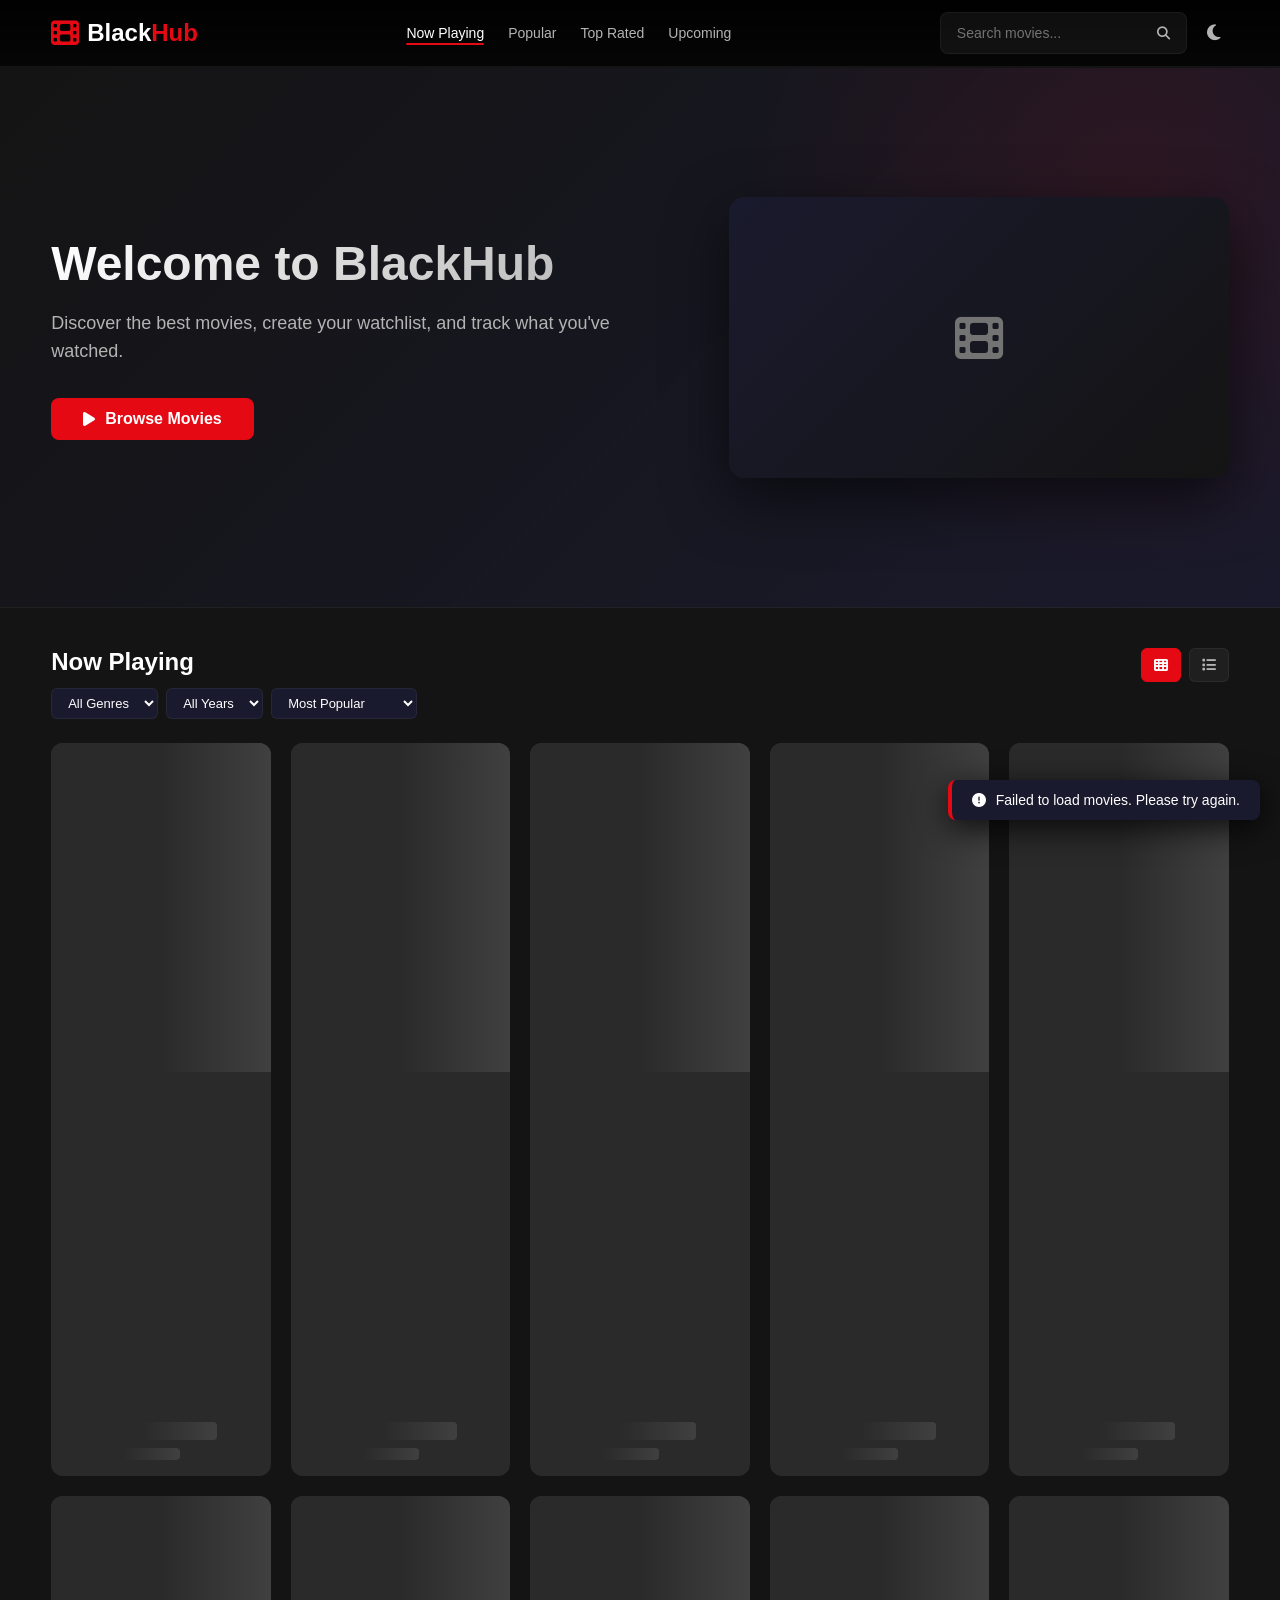
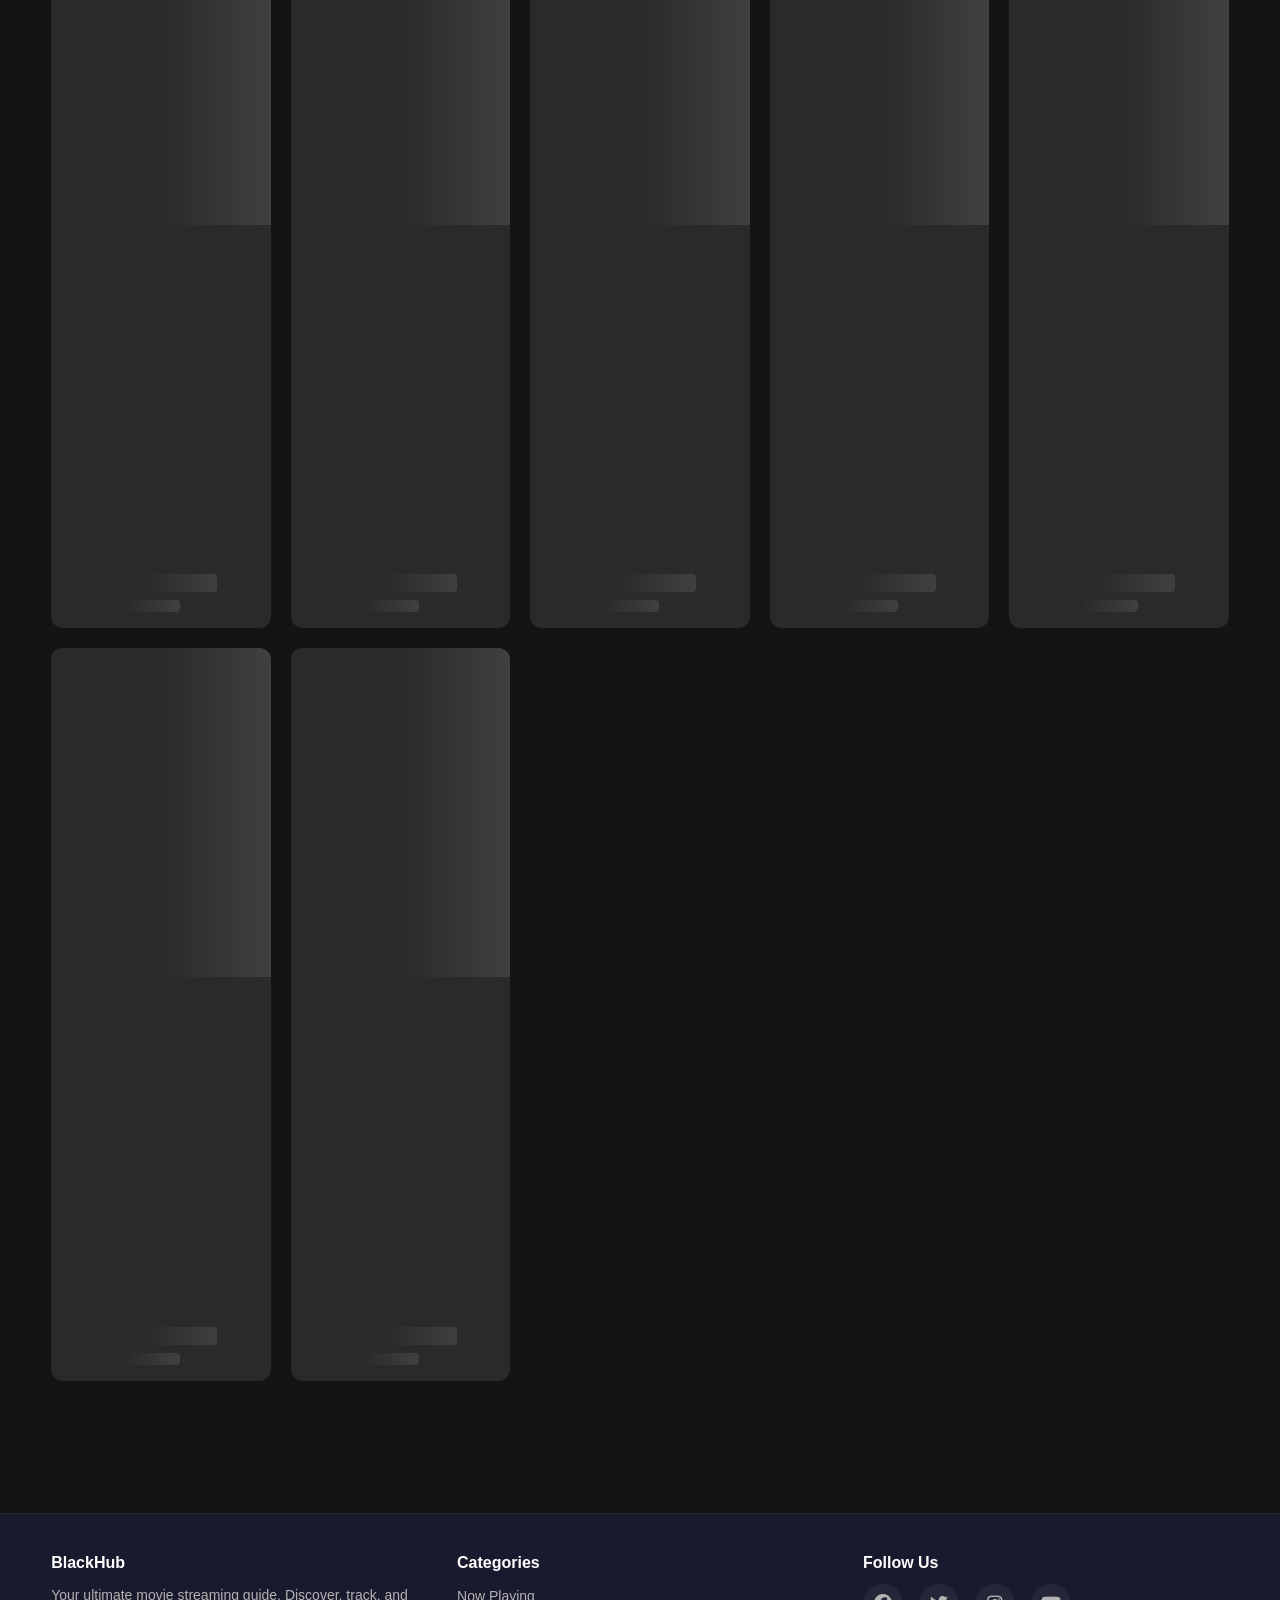
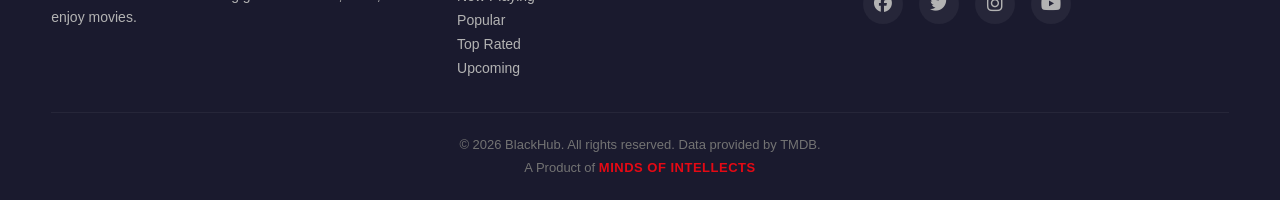
==== index.html @ 03438a67 "Add files via upload" ====
<!DOCTYPE html>
<html lang="en" data-theme="dark">
<head>
    <meta charset="UTF-8">
    <meta name="viewport" content="width=device-width, initial-scale=1.0, maximum-scale=1.0, user-scalable=yes">
    <meta name="theme-color" content="#141414">
    <meta name="mobile-web-app-capable" content="yes">
    <meta name="apple-mobile-web-app-status-bar-style" content="black-translucent">
    <title>BlackHub - Your Movie Streaming Guide</title>
    
    <!-- Favicon -->
    <link rel="icon" href="data:image/svg+xml,%3Csvg xmlns='http://www.w3.org/2000/svg' viewBox='0 0 100 100'%3E%3Crect width='100' height='100' fill='%23e50914'/%3E%3Ctext x='50' y='68' font-size='60' font-family='Arial' text-anchor='middle' fill='white' font-weight='bold'%3EBH%3C/text%3E%3C/svg%3E">
    
    <link rel="stylesheet" href="style.css">
    <link rel="stylesheet" href="https://cdnjs.cloudflare.com/ajax/libs/font-awesome/6.4.0/css/all.min.css">
</head>
<body>
    <!-- ===== HEADER / NAVIGATION ===== -->
    <header class="header" id="header">
        <nav class="nav">
            <div class="logo">
                <i class="fas fa-film" style="color: #e50914;"></i>
                <span>Black<span style="color: #e50914;">Hub</span></span>
            </div>
            
            <!-- Mobile Menu Toggle -->
            <button class="mobile-menu-toggle" id="mobileMenuToggle" aria-label="Toggle menu">
                <i class="fas fa-bars"></i>
            </button>

            <div class="nav-links" id="navLinks">
                <a href="#" class="active" data-category="now_playing">Now Playing</a>
                <a href="#" data-category="popular">Popular</a>
                <a href="#" data-category="top_rated">Top Rated</a>
                <a href="#" data-category="upcoming">Upcoming</a>
            </div>

            <div class="header-actions">
                <div class="search-container">
                    <input type="text" id="searchInput" placeholder="Search movies..." class="search-input">
                    <button id="searchBtn" class="search-btn">
                        <i class="fas fa-search"></i>
                    </button>
                </div>
                <button id="themeToggle" class="theme-btn" aria-label="Toggle theme">
                    <i class="fas fa-moon"></i>
                </button>
            </div>
        </nav>
    </header>

    <!-- ===== HERO BANNER ===== -->
    <section class="hero" id="hero">
        <div class="hero-content">
            <h1 id="heroTitle">Welcome to BlackHub</h1>
            <p id="heroDescription">Discover the best movies, create your watchlist, and track what you've watched.</p>
            <button class="hero-btn" id="browseBtn">
                <i class="fas fa-play"></i> Browse Movies
            </button>
        </div>
        <div class="hero-image" id="heroImage">
            <div class="hero-image-placeholder">
                <i class="fas fa-film"></i>
            </div>
        </div>
    </section>

    <!-- ===== MOVIES SECTION ===== -->
    <section class="movies-section">
        <div class="section-header">
            <div>
                <h2 id="sectionTitle">Now Playing</h2>
                <div class="filter-container">
                    <select id="genreFilter" class="filter-select">
                        <option value="all">All Genres</option>
                        <option value="28">Action</option>
                        <option value="35">Comedy</option>
                        <option value="18">Drama</option>
                        <option value="878">Sci-Fi</option>
                        <option value="16">Animation</option>
                        <option value="10749">Romance</option>
                        <option value="27">Horror</option>
                        <option value="12">Adventure</option>
                        <option value="14">Fantasy</option>
                        <option value="53">Thriller</option>
                        <option value="9648">Mystery</option>
                        <option value="10752">War</option>
                        <option value="37">Western</option>
                    </select>
                    <select id="yearFilter" class="filter-select">
                        <option value="all">All Years</option>
                        <option value="2026">2026</option>
                        <option value="2025">2025</option>
                        <option value="2024">2024</option>
                        <option value="2023">2023</option>
                        <option value="2022">2022</option>
                        <option value="2021">2021</option>
                        <option value="2020">2020</option>
                    </select>
                    <select id="sortFilter" class="filter-select">
                        <option value="popularity.desc">Most Popular</option>
                        <option value="vote_average.desc">Top Rated</option>
                        <option value="release_date.desc">Newest</option>
                        <option value="revenue.desc">Highest Grossing</option>
                    </select>
                </div>
            </div>
            <div class="view-toggle">
                <button class="view-btn active" data-view="grid">
                    <i class="fas fa-th"></i>
                </button>
                <button class="view-btn" data-view="list">
                    <i class="fas fa-list"></i>
                </button>
            </div>
        </div>

        <div class="movies-grid grid-view" id="moviesGrid">
            <!-- Movies will be dynamically loaded here -->
        </div>

        <div class="load-more-container">
            <button id="loadMoreBtn" class="load-more-btn" style="display: none;">
                Load More <i class="fas fa-chevron-down"></i>
            </button>
        </div>
    </section>

    <!-- ===== MOVIE DETAIL MODAL ===== -->
    <div class="modal" id="movieModal">
        <div class="modal-content">
            <span class="modal-close" id="modalClose">&times;</span>
            <div id="modalBody">
                <!-- Modal content will be dynamically loaded -->
            </div>
        </div>
    </div>

    <!-- ===== VIDEO PLAYER MODAL ===== -->
    <div class="player-modal" id="playerModal">
        <div class="player-container">
            <div class="player-header">
                <h3 id="playerTitle">Now Playing</h3>
                <button class="player-close" id="playerClose">&times;</button>
            </div>
            <div class="player-wrapper">
                <iframe id="playerIframe"
                        src=""
                        width="100%"
                        height="100%"
                        frameborder="0"
                        allowfullscreen
                        allow="autoplay; encrypted-media; fullscreen"
                        loading="lazy">
                </iframe>
                <div class="player-loading" id="playerLoading" style="display: none;">
                    <div class="spinner"></div>
                    <span>Loading video...</span>
                </div>
            </div>
            <div class="player-controls">
                <button id="fullscreenBtn">
                    <i class="fas fa-expand"></i> Fullscreen
                </button>
                <button id="reloadBtn">
                    <i class="fas fa-sync"></i> Reload
                </button>
                <button id="closePlayerBtn">
                    <i class="fas fa-times"></i> Close
                </button>
            </div>
        </div>
    </div>

    <!-- ===== TRAILER MODAL ===== -->
    <div class="trailer-modal" id="trailerModal">
        <div class="trailer-content">
            <button class="trailer-close" id="trailerClose">
                <i class="fas fa-times"></i>
            </button>
            <iframe id="trailerIframe"
                    src=""
                    frameborder="0"
                    allowfullscreen
                    allow="autoplay; encrypted-media">
            </iframe>
        </div>
    </div>

    <!-- ===== BACK TO TOP ===== -->
    <button id="backToTop" class="back-to-top">
        <i class="fas fa-arrow-up"></i>
    </button>

    <!-- ===== MOBILE BOTTOM NAVIGATION ===== -->
    <nav class="mobile-bottom-nav" id="mobileBottomNav">
        <a href="#" class="active" data-category="now_playing">
            <i class="fas fa-home"></i>
            <span>Home</span>
        </a>
        <a href="#" data-category="popular">
            <i class="fas fa-fire"></i>
            <span>Popular</span>
        </a>
        <a href="#" data-category="top_rated">
            <i class="fas fa-star"></i>
            <span>Top</span>
        </a>
        <a href="#" data-category="upcoming">
            <i class="fas fa-calendar-plus"></i>
            <span>Upcoming</span>
        </a>
        <a href="#" id="mobileSearchToggle">
            <i class="fas fa-search"></i>
            <span>Search</span>
        </a>
    </nav>

    <!-- ===== FOOTER ===== -->
    <footer class="footer">
        <div class="footer-content">
            <div class="footer-section">
                <h3>BlackHub</h3>
                <p>Your ultimate movie streaming guide. Discover, track, and enjoy movies.</p>
            </div>
            <div class="footer-section">
                <h4>Categories</h4>
                <a href="#" data-category="now_playing">Now Playing</a>
                <a href="#" data-category="popular">Popular</a>
                <a href="#" data-category="top_rated">Top Rated</a>
                <a href="#" data-category="upcoming">Upcoming</a>
            </div>
            <div class="footer-section">
                <h4>Follow Us</h4>
                <div class="social-links">
                    <a href="#" class="social-link" data-platform="facebook"><i class="fab fa-facebook"></i></a>
                    <a href="#" class="social-link" data-platform="twitter"><i class="fab fa-twitter"></i></a>
                    <a href="#" class="social-link" data-platform="instagram"><i class="fab fa-instagram"></i></a>
                    <a href="#" class="social-link" data-platform="youtube"><i class="fab fa-youtube"></i></a>
                </div>
            </div>
        </div>
        <div class="footer-bottom">
            <p>&copy; 2026 BlackHub. All rights reserved. Data provided by TMDB.<br>A Product of <span class="brand">MINDS OF INTELLECTS</span></p>
        </div>
    </footer>

    <!-- ===== SCRIPTS ===== -->
    <script src="embed-config.js"></script>
    <script src="script.js"></script>
</body>
</html>
---- style.css ----
/* ============================================
   BlackHub - Complete Stylesheet
   Netflix-style Design with Video Player
   ============================================ */

/* ----- Reset & Base ----- */
* {
    margin: 0;
    padding: 0;
    box-sizing: border-box;
}

:root {
    --primary: #e50914;
    --primary-hover: #f40612;
    --bg-primary: #141414;
    --bg-secondary: #1a1a2e;
    --bg-card: #2a2a2a;
    --bg-hover: #404040;
    --text-primary: #ffffff;
    --text-secondary: #b3b3b3;
    --text-muted: #737373;
    --shadow: 0 8px 32px rgba(0, 0, 0, 0.8);
    --transition: all 0.3s ease;
    --border-color: rgba(255, 255, 255, 0.05);
}

[data-theme="light"] {
    --bg-primary: #f5f5f5;
    --bg-secondary: #ffffff;
    --bg-card: #e8e8e8;
    --bg-hover: #d4d4d4;
    --text-primary: #1a1a2e;
    --text-secondary: #555555;
    --text-muted: #888888;
    --border-color: rgba(0, 0, 0, 0.05);
}

body {
    font-family: 'Segoe UI', Tahoma, Geneva, Verdana, sans-serif;
    background: var(--bg-primary);
    color: var(--text-primary);
    min-height: 100vh;
    overflow-x: hidden;
    transition: background 0.3s ease, color 0.3s ease;
}

::-webkit-scrollbar {
    width: 8px;
}
::-webkit-scrollbar-track {
    background: var(--bg-primary);
}
::-webkit-scrollbar-thumb {
    background: #333;
    border-radius: 4px;
}
::-webkit-scrollbar-thumb:hover {
    background: var(--primary);
}

/* ----- Header / Navigation ----- */
.header {
    position: fixed;
    top: 0;
    left: 0;
    right: 0;
    z-index: 1000;
    background: linear-gradient(180deg, rgba(0, 0, 0, 0.95) 0%, rgba(0, 0, 0, 0.7) 100%);
    padding: 12px 4%;
    transition: var(--transition);
}

.header.scrolled {
    background: var(--bg-primary);
    border-bottom: 1px solid var(--border-color);
}

.nav {
    display: flex;
    align-items: center;
    justify-content: space-between;
    max-width: 1440px;
    margin: 0 auto;
    gap: 20px;
}

.logo {
    font-size: 24px;
    font-weight: 700;
    display: flex;
    align-items: center;
    gap: 8px;
    text-decoration: none;
    color: var(--text-primary);
    flex-shrink: 0;
}

.logo i {
    font-size: 28px;
}

/* ----- Mobile Menu Toggle ----- */
.mobile-menu-toggle {
    display: none;
    background: none;
    border: none;
    color: var(--text-primary);
    font-size: 24px;
    cursor: pointer;
    padding: 4px 8px;
    transition: var(--transition);
}

.mobile-menu-toggle:hover {
    color: var(--primary);
}

.nav-links {
    display: flex;
    gap: 24px;
    align-items: center;
}

.nav-links a {
    color: var(--text-secondary);
    text-decoration: none;
    font-size: 14px;
    font-weight: 500;
    transition: var(--transition);
    position: relative;
}

.nav-links a:hover,
.nav-links a.active {
    color: var(--text-primary);
}

.nav-links a.active::after {
    content: '';
    position: absolute;
    bottom: -4px;
    left: 0;
    right: 0;
    height: 2px;
    background: var(--primary);
    border-radius: 2px;
}

/* ----- Header Actions ----- */
.header-actions {
    display: flex;
    align-items: center;
    gap: 12px;
}

.search-container {
    display: flex;
    align-items: center;
    background: rgba(255, 255, 255, 0.05);
    border-radius: 8px;
    padding: 4px;
    border: 1px solid var(--border-color);
    transition: var(--transition);
}

.search-container:focus-within {
    border-color: var(--primary);
    background: rgba(255, 255, 255, 0.08);
}

.search-input {
    background: none;
    border: none;
    padding: 8px 12px;
    color: var(--text-primary);
    font-size: 14px;
    width: 200px;
    outline: none;
}

.search-input::placeholder {
    color: var(--text-muted);
}

.search-btn {
    background: none;
    border: none;
    color: var(--text-secondary);
    padding: 8px 12px;
    cursor: pointer;
    transition: var(--transition);
}

.search-btn:hover {
    color: var(--text-primary);
}

/* ----- Theme Toggle ----- */
.theme-btn {
    background: none;
    border: none;
    color: var(--text-secondary);
    font-size: 18px;
    cursor: pointer;
    padding: 8px;
    transition: var(--transition);
    border-radius: 50%;
}

.theme-btn:hover {
    color: var(--text-primary);
    background: rgba(255, 255, 255, 0.05);
}

/* ----- Hero Banner ----- */
.hero {
    margin-top: 68px;
    padding: 80px 4%;
    background: linear-gradient(135deg, rgba(20, 20, 20, 0.95) 0%, rgba(26, 26, 46, 0.9) 100%);
    border-bottom: 1px solid var(--border-color);
    min-height: 60vh;
    display: flex;
    align-items: center;
    justify-content: space-between;
    position: relative;
    overflow: hidden;
    gap: 40px;
}

.hero::before {
    content: '';
    position: absolute;
    top: -50%;
    right: -20%;
    width: 800px;
    height: 800px;
    background: radial-gradient(circle, rgba(229, 9, 20, 0.1) 0%, transparent 70%);
    border-radius: 50%;
    pointer-events: none;
}

.hero-content {
    max-width: 600px;
    position: relative;
    z-index: 1;
    flex: 1;
}

.hero-content h1 {
    font-size: 48px;
    font-weight: 700;
    line-height: 1.2;
    margin-bottom: 16px;
    background: linear-gradient(135deg, #fff 0%, #b3b3b3 100%);
    -webkit-background-clip: text;
    -webkit-text-fill-color: transparent;
}

[data-theme="light"] .hero-content h1 {
    background: linear-gradient(135deg, #1a1a2e 0%, #555 100%);
    -webkit-background-clip: text;
    -webkit-text-fill-color: transparent;
}

.hero-content p {
    font-size: 18px;
    color: var(--text-secondary);
    line-height: 1.6;
    margin-bottom: 32px;
}

.hero-btn {
    padding: 12px 32px;
    background: var(--primary);
    color: #fff;
    border: none;
    border-radius: 8px;
    font-size: 16px;
    font-weight: 600;
    cursor: pointer;
    transition: var(--transition);
    display: inline-flex;
    align-items: center;
    gap: 10px;
}

.hero-btn:hover {
    background: var(--primary-hover);
    transform: scale(1.05);
}

/* ----- Hero Image ----- */
.hero-image {
    flex: 1;
    max-width: 500px;
    position: relative;
    z-index: 1;
    border-radius: 16px;
    overflow: hidden;
    box-shadow: 0 20px 60px rgba(0, 0, 0, 0.6);
    aspect-ratio: 16/9;
    background: var(--bg-secondary);
}

.hero-image img {
    width: 100%;
    height: 100%;
    object-fit: cover;
    display: block;
}

.hero-image-placeholder {
    width: 100%;
    height: 100%;
    display: flex;
    align-items: center;
    justify-content: center;
    background: linear-gradient(135deg, var(--bg-secondary), var(--bg-primary));
    color: var(--text-muted);
    font-size: 48px;
}

.hero-image .movie-title-overlay {
    position: absolute;
    bottom: 0;
    left: 0;
    right: 0;
    padding: 40px 20px 20px;
    background: linear-gradient(to top, rgba(0,0,0,0.9) 0%, transparent 100%);
}

.hero-image .movie-title-overlay h2 {
    font-size: 20px;
    font-weight: 600;
    margin-bottom: 4px;
}

.hero-image .movie-title-overlay p {
    font-size: 14px;
    color: var(--text-secondary);
}

/* ----- Movies Section ----- */
.movies-section {
    padding: 40px 4% 60px;
    max-width: 1440px;
    margin: 0 auto;
}

.section-header {
    display: flex;
    justify-content: space-between;
    align-items: flex-start;
    margin-bottom: 24px;
    flex-wrap: wrap;
    gap: 16px;
}

.section-header h2 {
    font-size: 24px;
    font-weight: 600;
}

.view-toggle {
    display: flex;
    gap: 8px;
    flex-shrink: 0;
}

.view-btn {
    padding: 8px 12px;
    background: rgba(255, 255, 255, 0.05);
    border: 1px solid var(--border-color);
    border-radius: 6px;
    color: var(--text-secondary);
    cursor: pointer;
    transition: var(--transition);
    font-size: 14px;
}

.view-btn:hover,
.view-btn.active {
    background: var(--primary);
    color: #fff;
    border-color: var(--primary);
}

/* ----- Filters ----- */
.filter-container {
    display: flex;
    gap: 8px;
    flex-wrap: wrap;
    margin-top: 12px;
}

.filter-select {
    padding: 6px 12px;
    background: var(--bg-secondary);
    border: 1px solid var(--border-color);
    border-radius: 6px;
    color: var(--text-primary);
    font-size: 13px;
    cursor: pointer;
    transition: var(--transition);
}

.filter-select:focus {
    outline: none;
    border-color: var(--primary);
}

.filter-select:hover {
    border-color: var(--primary);
}

/* ----- Movies Grid ----- */
.movies-grid {
    display: grid;
    grid-template-columns: repeat(auto-fill, minmax(200px, 1fr));
    gap: 20px;
    margin-bottom: 32px;
}

/* Grid View */
.movies-grid.grid-view .movie-card {
    transition: var(--transition);
}

.movies-grid.grid-view .movie-card:hover {
    transform: scale(1.05);
    z-index: 10;
}

/* List View */
.movies-grid.list-view {
    display: flex;
    flex-direction: column;
    gap: 16px;
}

.movies-grid.list-view .movie-card {
    display: flex;
    gap: 20px;
    padding: 16px;
    background: var(--bg-secondary);
    border-radius: 12px;
    align-items: flex-start;
}

.movies-grid.list-view .movie-card .poster-wrapper {
    width: 120px;
    height: 180px;
    flex-shrink: 0;
    padding-bottom: 0;
}

.movies-grid.list-view .movie-card .poster-wrapper img {
    position: relative;
    width: 100%;
    height: 100%;
    object-fit: cover;
}

.movies-grid.list-view .movie-card .movie-info {
    flex: 1;
}

.movies-grid.list-view .movie-card .movie-title {
    font-size: 20px;
}

.movies-grid.list-view .movie-card .movie-overview-text {
    display: block;
    color: var(--text-secondary);
    font-size: 14px;
    line-height: 1.6;
    margin-top: 8px;
    display: -webkit-box;
    -webkit-line-clamp: 3;
    -webkit-box-orient: vertical;
    overflow: hidden;
}

.movies-grid.list-view .movie-card .movie-overlay {
    display: none;
}

.movies-grid.grid-view .movie-card .movie-overview-text {
    display: none;
}

/* ----- Movie Card ----- */
.movie-card {
    background: var(--bg-secondary);
    border-radius: 12px;
    overflow: hidden;
    cursor: pointer;
    transition: var(--transition);
    position: relative;
}

.movie-card:hover {
    box-shadow: var(--shadow);
}

.poster-wrapper {
    position: relative;
    padding-bottom: 150%;
    overflow: hidden;
    background: var(--bg-card);
}

.poster-wrapper img {
    position: absolute;
    top: 0;
    left: 0;
    width: 100%;
    height: 100%;
    object-fit: cover;
    transition: var(--transition);
}

.movie-card:hover .poster-wrapper img {
    transform: scale(1.05);
}

.movie-rating {
    position: absolute;
    top: 10px;
    right: 10px;
    background: rgba(0, 0, 0, 0.8);
    padding: 4px 10px;
    border-radius: 20px;
    font-size: 12px;
    font-weight: 600;
    color: #f5c518;
    display: flex;
    align-items: center;
    gap: 4px;
}

.movie-rating i {
    font-size: 10px;
}

.movie-overlay {
    position: absolute;
    bottom: 0;
    left: 0;
    right: 0;
    padding: 40px 16px 16px;
    background: linear-gradient(to top, rgba(0, 0, 0, 0.9) 0%, transparent 100%);
    opacity: 0;
    transition: var(--transition);
}

.movie-card:hover .movie-overlay {
    opacity: 1;
}

.movie-overview {
    font-size: 13px;
    color: var(--text-secondary);
    line-height: 1.5;
    display: -webkit-box;
    -webkit-line-clamp: 2;
    -webkit-box-orient: vertical;
    overflow: hidden;
    margin-bottom: 8px;
}

.movie-info {
    padding: 12px 16px 16px;
}

.movie-title {
    font-size: 16px;
    font-weight: 600;
    margin-bottom: 4px;
    display: -webkit-box;
    -webkit-line-clamp: 1;
    -webkit-box-orient: vertical;
    overflow: hidden;
}

.movie-meta {
    display: flex;
    justify-content: space-between;
    align-items: center;
    font-size: 13px;
    color: var(--text-secondary);
}

.movie-year {
    color: var(--text-muted);
}

/* ----- Buttons ----- */
.watch-btn {
    display: inline-flex;
    align-items: center;
    gap: 6px;
    padding: 6px 14px;
    background: var(--primary);
    color: #fff;
    border: none;
    border-radius: 4px;
    font-size: 12px;
    font-weight: 600;
    cursor: pointer;
    transition: var(--transition);
    margin-top: 4px;
}

.watch-btn:hover {
    background: var(--primary-hover);
    transform: scale(1.05);
}

.watch-btn i {
    font-size: 10px;
}

.watchlist-btn {
    display: inline-flex;
    align-items: center;
    gap: 6px;
    padding: 6px 14px;
    background: rgba(255, 255, 255, 0.05);
    border: 1px solid var(--border-color);
    border-radius: 4px;
    color: var(--text-secondary);
    font-size: 12px;
    font-weight: 600;
    cursor: pointer;
    transition: var(--transition);
}

.watchlist-btn:hover {
    background: var(--primary);
    color: #fff;
    border-color: var(--primary);
}

.trailer-btn {
    display: inline-flex;
    align-items: center;
    gap: 6px;
    padding: 6px 14px;
    background: rgba(255, 0, 0, 0.8);
    color: #fff;
    border: none;
    border-radius: 4px;
    font-size: 12px;
    font-weight: 600;
    cursor: pointer;
    transition: var(--transition);
}

.trailer-btn:hover {
    background: #ff0000;
    transform: scale(1.05);
}

.trailer-btn i {
    font-size: 14px;
}

/* ----- Load More ----- */
.load-more-container {
    text-align: center;
}

.load-more-btn {
    padding: 12px 40px;
    background: rgba(255, 255, 255, 0.05);
    border: 1px solid var(--border-color);
    border-radius: 8px;
    color: var(--text-secondary);
    font-size: 14px;
    font-weight: 500;
    cursor: pointer;
    transition: var(--transition);
    display: inline-flex;
    align-items: center;
    gap: 8px;
}

.load-more-btn:hover {
    background: var(--primary);
    color: #fff;
    border-color: var(--primary);
}

/* ----- Loading Skeletons ----- */
.skeleton-card {
    background: var(--bg-card);
    border-radius: 12px;
    overflow: hidden;
    animation: pulse 1.5s ease-in-out infinite;
}

.skeleton-poster {
    padding-bottom: 150%;
    width: 100%;
    background: linear-gradient(90deg, var(--bg-card) 25%, var(--bg-hover) 50%, var(--bg-card) 75%);
    background-size: 200% 100%;
    animation: shimmer 1.5s infinite;
}

.skeleton-title {
    height: 18px;
    width: 80%;
    margin: 8px 0;
    background: linear-gradient(90deg, var(--bg-card) 25%, var(--bg-hover) 50%, var(--bg-card) 75%);
    background-size: 200% 100%;
    animation: shimmer 1.5s infinite;
    border-radius: 4px;
}

.skeleton-meta {
    height: 12px;
    width: 60%;
    background: linear-gradient(90deg, var(--bg-card) 25%, var(--bg-hover) 50%, var(--bg-card) 75%);
    background-size: 200% 100%;
    animation: shimmer 1.5s infinite;
    border-radius: 4px;
}

@keyframes shimmer {
    0% { background-position: -200% 0; }
    100% { background-position: 200% 0; }
}

@keyframes pulse {
    0%, 100% { opacity: 1; }
    50% { opacity: 0.5; }
}

/* ----- Modals ----- */
.modal {
    display: none;
    position: fixed;
    top: 0;
    left: 0;
    right: 0;
    bottom: 0;
    background: rgba(0, 0, 0, 0.9);
    z-index: 2000;
    padding: 20px;
    overflow-y: auto;
    animation: fadeIn 0.3s ease;
}

@keyframes fadeIn {
    from { opacity: 0; }
    to { opacity: 1; }
}

.modal-content {
    max-width: 900px;
    margin: 40px auto;
    background: var(--bg-secondary);
    border-radius: 16px;
    position: relative;
    animation: slideUp 0.3s ease;
}

@keyframes slideUp {
    from {
        opacity: 0;
        transform: translateY(40px);
    }
    to {
        opacity: 1;
        transform: translateY(0);
    }
}

.modal-close {
    position: sticky;
    top: 0;
    float: right;
    font-size: 32px;
    color: var(--text-secondary);
    cursor: pointer;
    padding: 16px 24px;
    transition: var(--transition);
    z-index: 10;
    background: transparent;
}

.modal-close:hover {
    color: var(--text-primary);
    transform: rotate(90deg);
}

.modal-body {
    padding: 0 32px 32px;
}

.modal-poster {
    width: 100%;
    max-height: 400px;
    object-fit: cover;
    border-radius: 16px 16px 0 0;
}

.modal-title {
    font-size: 32px;
    font-weight: 700;
    margin: 20px 0 8px;
}

.modal-meta {
    display: flex;
    flex-wrap: wrap;
    gap: 16px;
    color: var(--text-secondary);
    font-size: 14px;
    margin-bottom: 16px;
}

.modal-meta span {
    display: flex;
    align-items: center;
    gap: 6px;
}

.modal-overview {
    font-size: 16px;
    line-height: 1.7;
    color: var(--text-secondary);
    margin-bottom: 20px;
}

.modal-details {
    display: grid;
    grid-template-columns: repeat(auto-fill, minmax(200px, 1fr));
    gap: 16px;
    margin-top: 20px;
    padding-top: 20px;
    border-top: 1px solid var(--border-color);
}

.modal-detail-item {
    color: var(--text-secondary);
    font-size: 14px;
}

.modal-detail-item strong {
    color: var(--text-primary);
    display: block;
    margin-bottom: 4px;
}

.modal-detail-item .genre-tag {
    display: inline-block;
    padding: 2px 10px;
    background: rgba(229, 9, 20, 0.2);
    border-radius: 20px;
    color: var(--primary);
    font-size: 12px;
    margin: 2px;
}

/* ----- Cast Section ----- */
.cast-section {
    margin-top: 24px;
    padding-top: 20px;
    border-top: 1px solid var(--border-color);
}

.cast-section h3 {
    font-size: 18px;
    font-weight: 600;
    margin-bottom: 12px;
}

.cast-grid {
    display: grid;
    grid-template-columns: repeat(auto-fill, minmax(120px, 1fr));
    gap: 12px;
}

.cast-item {
    text-align: center;
    background: var(--bg-card);
    border-radius: 8px;
    overflow: hidden;
    transition: var(--transition);
}

.cast-item:hover {
    transform: translateY(-4px);
    box-shadow: var(--shadow);
}

.cast-item img {
    width: 100%;
    aspect-ratio: 2/3;
    object-fit: cover;
}

.cast-name {
    font-size: 13px;
    font-weight: 600;
    padding: 6px 4px 2px;
}

.cast-character {
    font-size: 11px;
    color: var(--text-secondary);
    padding: 0 4px 6px;
}

/* ----- Reviews Section ----- */
.reviews-section {
    margin-top: 24px;
    padding-top: 20px;
    border-top: 1px solid var(--border-color);
}

.reviews-section h3 {
    font-size: 18px;
    font-weight: 600;
    margin-bottom: 12px;
}

.review-input {
    background: var(--bg-card);
    padding: 16px;
    border-radius: 8px;
    margin-bottom: 16px;
}

.rating-input {
    margin-bottom: 8px;
    display: flex;
    gap: 4px;
}

.star {
    font-size: 24px;
    cursor: pointer;
    color: #666;
    transition: var(--transition);
    user-select: none;
}

.star:hover {
    transform: scale(1.2);
}

.review-input textarea {
    width: 100%;
    padding: 10px;
    background: var(--bg-primary);
    border: 1px solid var(--border-color);
    border-radius: 6px;
    color: var(--text-primary);
    font-size: 14px;
    resize: vertical;
    margin-bottom: 8px;
}

.review-input textarea:focus {
    outline: none;
    border-color: var(--primary);
}

.submit-review-btn {
    padding: 8px 20px;
    background: var(--primary);
    color: #fff;
    border: none;
    border-radius: 6px;
    cursor: pointer;
    transition: var(--transition);
    font-size: 14px;
}

.submit-review-btn:hover {
    background: var(--primary-hover);
    transform: scale(1.02);
}

.review-item {
    padding: 12px 0;
    border-bottom: 1px solid var(--border-color);
}

.review-item:last-child {
    border-bottom: none;
}

.review-header {
    display: flex;
    align-items: center;
    gap: 12px;
    margin-bottom: 4px;
    flex-wrap: wrap;
}

.review-user {
    font-weight: 600;
    font-size: 14px;
}

.review-rating {
    font-size: 14px;
}

.review-date {
    font-size: 12px;
    color: var(--text-muted);
    margin-left: auto;
}

.review-text {
    font-size: 14px;
    color: var(--text-secondary);
    line-height: 1.5;
}

/* ----- Video Player Modal ----- */
.player-modal {
    display: none;
    position: fixed;
    top: 0;
    left: 0;
    right: 0;
    bottom: 0;
    background: rgba(0, 0, 0, 0.95);
    z-index: 3000;
    padding: 20px;
    animation: fadeIn 0.3s ease;
}

.player-modal.active {
    display: flex;
    align-items: center;
    justify-content: center;
}

.player-container {
    width: 100%;
    max-width: 1200px;
    height: 90vh;
    max-height: 800px;
    background: #000;
    border-radius: 12px;
    overflow: hidden;
    display: flex;
    flex-direction: column;
    box-shadow: 0 20px 60px rgba(0, 0, 0, 0.9);
}

.player-header {
    display: flex;
    justify-content: space-between;
    align-items: center;
    padding: 12px 20px;
    background: #1a1a2e;
    border-bottom: 1px solid var(--border-color);
    flex-shrink: 0;
}

.player-header h3 {
    color: #fff;
    font-size: 16px;
    font-weight: 500;
    margin: 0;
    white-space: nowrap;
    overflow: hidden;
    text-overflow: ellipsis;
}

.player-close {
    background: none;
    border: none;
    color: #aaa;
    font-size: 28px;
    cursor: pointer;
    padding: 0 8px;
    transition: color 0.3s ease;
    line-height: 1;
}

.player-close:hover {
    color: #fff;
}

.player-wrapper {
    flex: 1;
    position: relative;
    background: #000;
    min-height: 0;
}

.player-wrapper iframe {
    position: absolute;
    top: 0;
    left: 0;
    width: 100%;
    height: 100%;
    border: none;
}

.player-loading {
    position: absolute;
    top: 50%;
    left: 50%;
    transform: translate(-50%, -50%);
    color: #666;
    font-size: 16px;
    display: flex;
    flex-direction: column;
    align-items: center;
    gap: 12px;
    pointer-events: none;
    z-index: 10;
}

.player-loading .spinner {
    width: 40px;
    height: 40px;
    border: 4px solid #333;
    border-top: 4px solid var(--primary);
    border-radius: 50%;
    animation: spin 1s linear infinite;
}

@keyframes spin {
    100% { transform: rotate(360deg); }
}

.player-controls {
    display: flex;
    gap: 12px;
    padding: 12px 20px;
    background: #1a1a2e;
    border-top: 1px solid var(--border-color);
    flex-shrink: 0;
    flex-wrap: wrap;
}

.player-controls button {
    padding: 8px 16px;
    background: rgba(255, 255, 255, 0.05);
    border: 1px solid var(--border-color);
    border-radius: 6px;
    color: #aaa;
    cursor: pointer;
    transition: all 0.3s ease;
    font-size: 13px;
    display: flex;
    align-items: center;
    gap: 6px;
}

.player-controls button:hover {
    background: var(--primary);
    color: #fff;
    border-color: var(--primary);
}

/* ----- Trailer Modal ----- */
.trailer-modal {
    position: fixed;
    top: 0;
    left: 0;
    right: 0;
    bottom: 0;
    background: rgba(0, 0, 0, 0.9);
    z-index: 10000;
    display: none;
    align-items: center;
    justify-content: center;
    padding: 20px;
    animation: fadeIn 0.3s ease;
}

.trailer-modal.active {
    display: flex;
}

.trailer-content {
    position: relative;
    width: 100%;
    max-width: 800px;
    aspect-ratio: 16/9;
    background: #000;
    border-radius: 12px;
    overflow: hidden;
}

.trailer-content iframe {
    width: 100%;
    height: 100%;
    border: none;
}

.trailer-close {
    position: absolute;
    top: 12px;
    right: 16px;
    background: rgba(0, 0, 0, 0.8);
    border: none;
    color: #fff;
    font-size: 24px;
    cursor: pointer;
    padding: 8px 12px;
    border-radius: 8px;
    z-index: 10;
    transition: var(--transition);
}

.trailer-close:hover {
    background: var(--primary);
}

/* ----- Back to Top ----- */
.back-to-top {
    position: fixed;
    bottom: 90px;
    right: 20px;
    background: var(--primary);
    color: #fff;
    border: none;
    border-radius: 50%;
    width: 48px;
    height: 48px;
    font-size: 20px;
    cursor: pointer;
    box-shadow: var(--shadow);
    transition: var(--transition);
    z-index: 100;
}

.back-to-top:hover {
    transform: scale(1.1);
    background: var(--primary-hover);
}

.back-to-top.visible {
    display: block !important;
}

/* ----- Mobile Bottom Navigation ----- */
.mobile-bottom-nav {
    display: none;
    position: fixed;
    bottom: 0;
    left: 0;
    right: 0;
    background: var(--bg-primary);
    border-top: 1px solid var(--border-color);
    padding: 8px 0 env(safe-area-inset-bottom);
    z-index: 100;
    justify-content: space-around;
    align-items: center;
    backdrop-filter: blur(8px);
}

.mobile-bottom-nav a {
    display: flex;
    flex-direction: column;
    align-items: center;
    color: var(--text-muted);
    text-decoration: none;
    font-size: 10px;
    padding: 4px 12px;
    gap: 2px;
    transition: var(--transition);
    position: relative;
}

.mobile-bottom-nav a i {
    font-size: 20px;
}

.mobile-bottom-nav a.active {
    color: var(--primary);
}

.mobile-bottom-nav a:hover {
    color: var(--text-primary);
}

/* ----- Toast Notifications ----- */
.toast-container {
    position: fixed;
    bottom: 80px;
    right: 20px;
    z-index: 9999;
    display: flex;
    flex-direction: column;
    gap: 8px;
    max-width: 400px;
}

.toast {
    padding: 12px 20px;
    background: var(--bg-secondary);
    border-radius: 8px;
    border-left: 4px solid var(--primary);
    color: var(--text-primary);
    box-shadow: var(--shadow);
    animation: slideIn 0.3s ease;
    display: flex;
    align-items: center;
    gap: 10px;
    font-size: 14px;
}

.toast.success {
    border-left-color: #46d369;
}

.toast.error {
    border-left-color: var(--primary);
}

.toast.info {
    border-left-color: #0071eb;
}

.toast.warning {
    border-left-color: #f5a623;
}

@keyframes slideIn {
    from {
        opacity: 0;
        transform: translateX(20px);
    }
    to {
        opacity: 1;
        transform: translateX(0);
    }
}

/* ----- Social Popup ----- */
.social-popup {
    position: fixed;
    top: 0;
    left: 0;
    right: 0;
    bottom: 0;
    background: rgba(0, 0, 0, 0.85);
    display: flex;
    align-items: center;
    justify-content: center;
    z-index: 10001;
    animation: popupFadeIn 0.3s ease;
    backdrop-filter: blur(8px);
    padding: 20px;
}

@keyframes popupFadeIn {
    from {
        opacity: 0;
        transform: scale(0.8);
    }
    to {
        opacity: 1;
        transform: scale(1);
    }
}

.social-popup-content {
    background: var(--bg-secondary);
    border-radius: 20px;
    padding: 40px 50px;
    max-width: 420px;
    width: 100%;
    text-align: center;
    position: relative;
    border: 1px solid var(--border-color);
    box-shadow: 0 20px 60px rgba(0, 0, 0, 0.6);
    animation: popupBounce 0.5s ease;
}

@keyframes popupBounce {
    0% { transform: scale(0.5); }
    70% { transform: scale(1.05); }
    100% { transform: scale(1); }
}

.social-popup-close {
    position: absolute;
    top: 12px;
    right: 16px;
    color: var(--text-muted);
    font-size: 20px;
    cursor: pointer;
    transition: var(--transition);
    background: none;
    border: none;
    padding: 4px 8px;
}

.social-popup-close:hover {
    color: var(--text-primary);
    transform: rotate(90deg);
}

.social-popup-icon {
    font-size: 64px;
    margin-bottom: 16px;
}

.social-popup-content h2 {
    font-size: 32px;
    font-weight: 700;
    margin-bottom: 8px;
    color: #e50914;
}

.social-popup-content p {
    font-size: 16px;
    color: #ffffff;
    line-height: 1.6;
}

/* ----- Footer ----- */
.footer {
    background: var(--bg-secondary);
    border-top: 1px solid var(--border-color);
    padding: 40px 4% 20px;
    margin-top: 40px;
}

.footer-content {
    max-width: 1440px;
    margin: 0 auto;
    display: grid;
    grid-template-columns: repeat(auto-fit, minmax(200px, 1fr));
    gap: 40px;
    margin-bottom: 32px;
}

.footer-section h3,
.footer-section h4 {
    margin-bottom: 12px;
    font-size: 16px;
}

.footer-section p {
    color: var(--text-secondary);
    font-size: 14px;
    line-height: 1.6;
}

.footer-section a {
    display: block;
    color: var(--text-secondary);
    text-decoration: none;
    font-size: 14px;
    padding: 4px 0;
    transition: var(--transition);
}

.footer-section a:hover {
    color: var(--text-primary);
}

.social-links {
    display: flex;
    gap: 16px;
}

.social-links a {
    width: 40px;
    height: 40px;
    border-radius: 50%;
    background: rgba(255, 255, 255, 0.05);
    display: flex;
    align-items: center;
    justify-content: center;
    font-size: 18px;
    transition: var(--transition);
}

.social-links a:hover {
    background: var(--primary);
    transform: translateY(-2px);
}

.footer-bottom {
    text-align: center;
    padding-top: 20px;
    border-top: 1px solid var(--border-color);
    color: var(--text-muted);
    font-size: 13px;
    line-height: 1.8;
}

.footer-bottom .brand {
    color: var(--primary);
    font-weight: 600;
    letter-spacing: 0.5px;
}

/* ----- Touch Feedback (Mobile) ----- */
@media (pointer: coarse) {
    .movie-card:active {
        transform: scale(0.97) !important;
    }

    .watch-btn:active,
    .hero-btn:active,
    .trailer-btn:active {
        transform: scale(0.95) !important;
    }

    .mobile-bottom-nav a:active {
        transform: scale(0.9);
    }

    .nav-links a {
        padding: 8px 12px;
    }

    .search-container {
        padding: 6px;
    }

    input,
    select,
    textarea {
        font-size: 16px !important;
    }
}

/* ----- Responsive ----- */
@media (max-width: 992px) {
    .hero {
        flex-direction: column;
        text-align: center;
        padding: 60px 4%;
    }

    .hero-content {
        max-width: 100%;
    }

    .hero-image {
        max-width: 100%;
        width: 100%;
        max-height: 300px;
    }

    .hero-content h1 {
        font-size: 36px;
    }

    .movies-grid {
        grid-template-columns: repeat(auto-fill, minmax(180px, 1fr));
        gap: 16px;
    }
}

@media (max-width: 768px) {
    .header {
        padding: 10px 4%;
    }

    .nav {
        flex-wrap: wrap;
        gap: 10px;
    }

    .nav-links {
        display: none;
        position: absolute;
        top: 60px;
        left: 0;
        right: 0;
        background: var(--bg-primary);
        padding: 16px 20px;
        flex-direction: column;
        border-bottom: 1px solid var(--border-color);
        box-shadow: 0 8px 32px rgba(0, 0, 0, 0.5);
    }

    .nav-links.open {
        display: flex;
    }

    .nav-links a {
        padding: 10px 0;
        font-size: 16px;
        width: 100%;
        text-align: center;
    }

    .mobile-menu-toggle {
        display: block;
    }

    .header-actions {
        flex: 1;
        justify-content: flex-end;
    }

    .search-container {
        width: 100%;
    }

    .search-input {
        width: 100%;
    }

    .hero {
        padding: 40px 4%;
        min-height: auto;
        gap: 20px;
    }

    .hero-content h1 {
        font-size: 28px;
    }

    .hero-content p {
        font-size: 14px;
    }

    .hero-image {
        max-height: 200px;
    }

    .movies-grid {
        grid-template-columns: repeat(auto-fill, minmax(140px, 1fr));
        gap: 12px;
    }

    .movies-grid.list-view .movie-card {
        flex-direction: column;
        padding: 12px;
        align-items: center;
        text-align: center;
    }

    .movies-grid.list-view .movie-card .poster-wrapper {
        width: 100%;
        max-width: 200px;
        height: auto;
        margin: 0 auto;
    }

    .movies-grid.list-view .movie-card .movie-title {
        font-size: 18px;
    }

    .movies-grid.list-view .movie-card .movie-overview-text {
        -webkit-line-clamp: 2;
        font-size: 13px;
    }

    .filter-container {
        width: 100%;
    }

    .filter-select {
        flex: 1;
        min-width: 80px;
        font-size: 12px;
        padding: 4px 8px;
    }

    .section-header {
        flex-direction: column;
        align-items: stretch;
    }

    .section-header h2 {
        font-size: 20px;
    }

    .view-toggle {
        justify-content: flex-end;
    }

    .modal-content {
        margin: 20px auto;
    }

    .modal-title {
        font-size: 24px;
    }

    .modal-body {
        padding: 0 16px 16px;
    }

    .modal-poster {
        max-height: 200px;
    }

    .modal-details {
        grid-template-columns: 1fr 1fr;
    }

    .cast-grid {
        grid-template-columns: repeat(auto-fill, minmax(90px, 1fr));
        gap: 8px;
    }

    .cast-name {
        font-size: 11px;
    }

    .cast-character {
        font-size: 10px;
    }

    .review-header {
        gap: 8px;
    }

    .player-container {
        height: 100vh;
        max-height: 100vh;
        border-radius: 0;
    }

    .player-header h3 {
        font-size: 14px;
        max-width: 200px;
    }

    .player-controls button {
        padding: 6px 12px;
        font-size: 12px;
    }

    .mobile-bottom-nav {
        display: flex;
    }

    .movies-section {
        padding-bottom: 80px;
    }

    .footer {
        padding-bottom: 80px;
    }

    .toast-container {
        bottom: 90px;
        left: 20px;
        right: 20px;
        max-width: 100%;
    }

    .social-popup-content {
        padding: 30px 24px;
    }

    .social-popup-icon {
        font-size: 48px;
    }

    .social-popup-content h2 {
        font-size: 26px;
    }

    .back-to-top {
        bottom: 80px;
        width: 40px;
        height: 40px;
        font-size: 16px;
    }
}

@media (max-width: 480px) {
    .logo {
        font-size: 18px;
    }

    .logo i {
        font-size: 20px;
    }

    .hero-content h1 {
        font-size: 22px;
    }

    .hero-image {
        max-height: 160px;
    }

    .movies-grid {
        grid-template-columns: repeat(auto-fill, minmax(120px, 1fr));
        gap: 8px;
    }

    .movie-title {
        font-size: 13px;
    }

    .movie-meta {
        font-size: 11px;
    }

    .movie-rating {
        font-size: 10px;
        padding: 2px 6px;
    }

    .watch-btn,
    .trailer-btn {
        font-size: 10px;
        padding: 4px 10px;
    }

    .mobile-bottom-nav a {
        font-size: 9px;
        padding: 4px 8px;
    }

    .mobile-bottom-nav a i {
        font-size: 18px;
    }

    .player-header h3 {
        max-width: 120px;
        font-size: 12px;
    }

    .player-controls {
        padding: 8px 12px;
        gap: 6px;
    }

    .player-controls button {
        font-size: 11px;
        padding: 4px 10px;
    }

    .filter-select {
        font-size: 11px;
        padding: 3px 6px;
        min-width: 70px;
    }

    .modal-title {
        font-size: 20px;
    }

    .modal-meta {
        font-size: 12px;
        gap: 10px;
    }

    .modal-details {
        grid-template-columns: 1fr;
    }
}

/* ----- Utility ----- */
.text-center {
    text-align: center;
}
.mt-20 {
    margin-top: 20px;
}
.mb-20 {
    margin-bottom: 20px;
}
.hidden {
    display: none !important;
}

/* ----- Reduced Motion ----- */
@media (prefers-reduced-motion: reduce) {
    * {
        animation-duration: 0.01ms !important;
        animation-iteration-count: 1 !important;
        transition-duration: 0.01ms !important;
    }
}
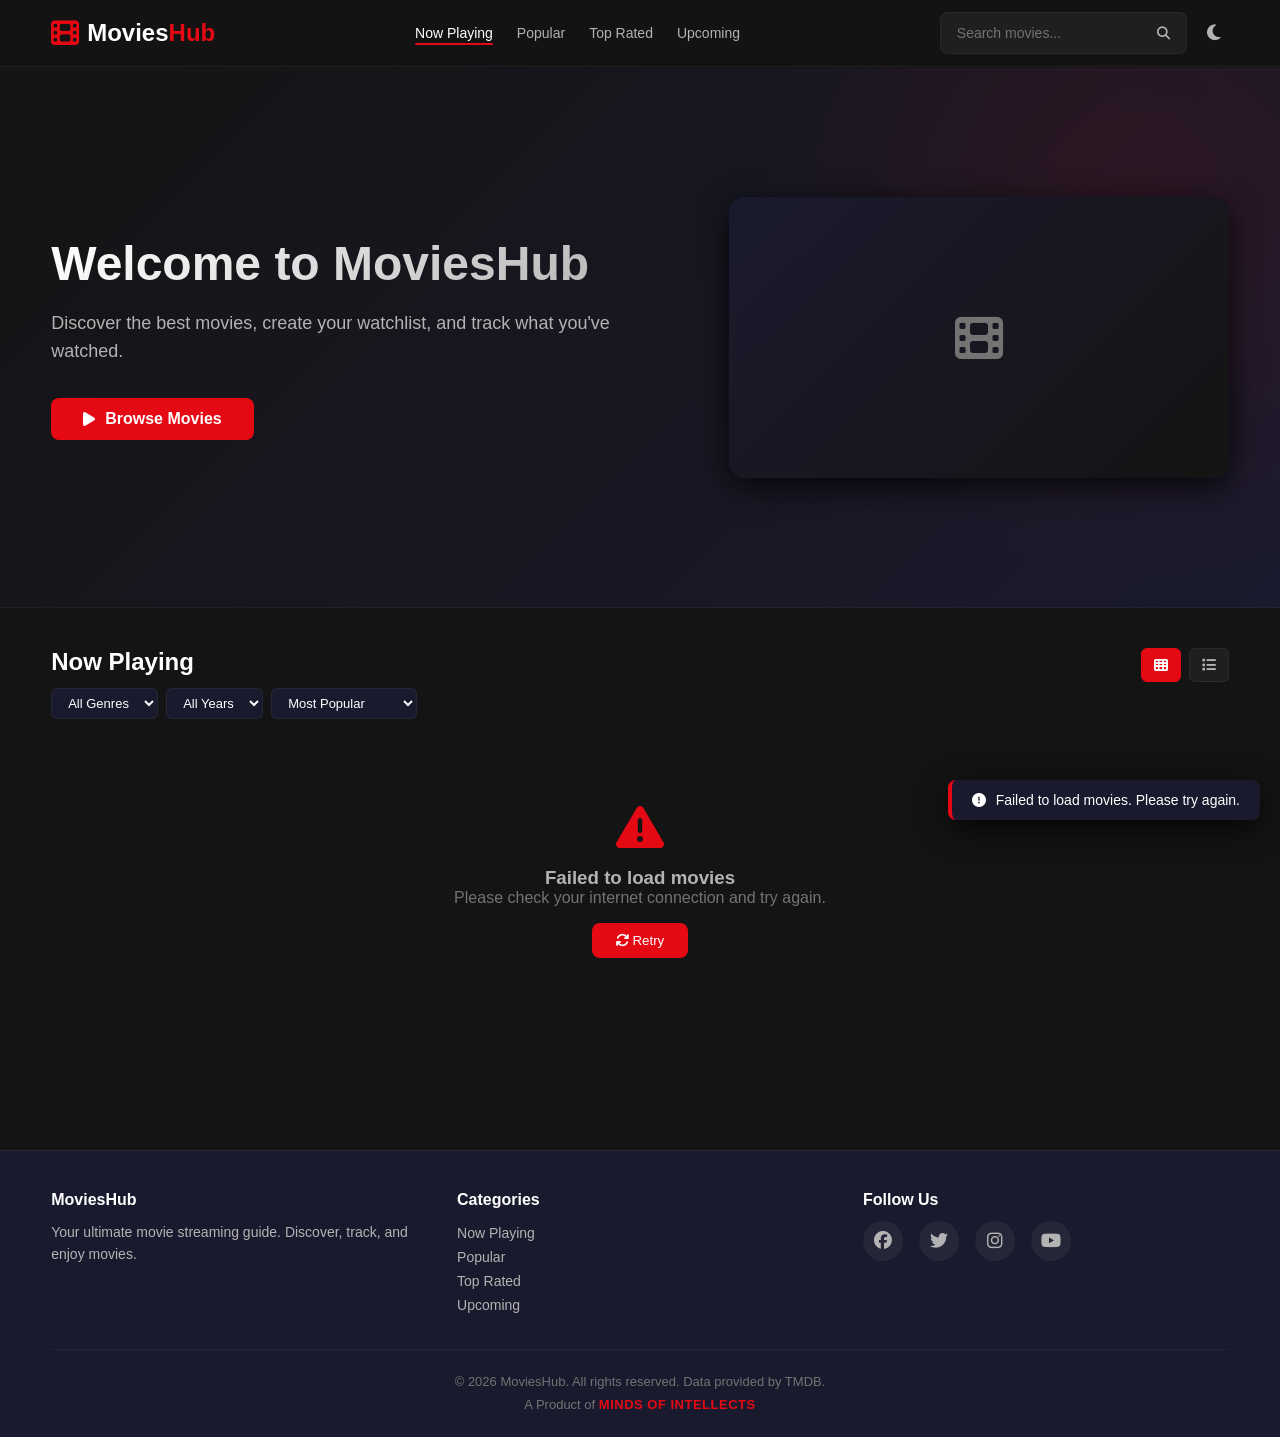
==== commit e3f8b7b7: "Add files via upload" ====
--- a/index.html
+++ b/index.html
@@ -6,11 +6,19 @@
     <meta name="theme-color" content="#141414">
     <meta name="mobile-web-app-capable" content="yes">
     <meta name="apple-mobile-web-app-status-bar-style" content="black-translucent">
-    <title>BlackHub - Your Movie Streaming Guide</title>
+    <title>MoviesHub - Your Movie Streaming Guide</title>
+    
+    <!-- SEO -->
+    <meta name="description" content="MoviesHub - Watch movies online for free. Stream the latest movies, TV shows, and more.">
+    <meta name="robots" content="index, follow">
     
     <!-- Favicon -->
-    <link rel="icon" href="data:image/svg+xml,%3Csvg xmlns='http://www.w3.org/2000/svg' viewBox='0 0 100 100'%3E%3Crect width='100' height='100' fill='%23e50914'/%3E%3Ctext x='50' y='68' font-size='60' font-family='Arial' text-anchor='middle' fill='white' font-weight='bold'%3EBH%3C/text%3E%3C/svg%3E">
-    
+    <link rel="icon" href="data:image/svg+xml,%3Csvg xmlns='http://www.w3.org/2000/svg' viewBox='0 0 100 100'%3E%3Crect width='100' height='100' fill='%23e50914'/%3E%3Ctext x='50' y='68' font-size='60' font-family='Arial' text-anchor='middle' fill='white' font-weight='bold'%3EMH%3C/text%3E%3C/svg%3E">
+    
+    <!-- PWA Manifest -->
+    <link rel="manifest" href="public/manifest.json">
+    
+    <!-- Styles -->
     <link rel="stylesheet" href="style.css">
     <link rel="stylesheet" href="https://cdnjs.cloudflare.com/ajax/libs/font-awesome/6.4.0/css/all.min.css">
 </head>
@@ -20,7 +28,7 @@
         <nav class="nav">
             <div class="logo">
                 <i class="fas fa-film" style="color: #e50914;"></i>
-                <span>Black<span style="color: #e50914;">Hub</span></span>
+                <span>Movies<span style="color: #e50914;">Hub</span></span>
             </div>
             
             <!-- Mobile Menu Toggle -->
@@ -52,7 +60,7 @@
     <!-- ===== HERO BANNER ===== -->
     <section class="hero" id="hero">
         <div class="hero-content">
-            <h1 id="heroTitle">Welcome to BlackHub</h1>
+            <h1 id="heroTitle">Welcome to MoviesHub</h1>
             <p id="heroDescription">Discover the best movies, create your watchlist, and track what you've watched.</p>
             <button class="hero-btn" id="browseBtn">
                 <i class="fas fa-play"></i> Browse Movies
@@ -220,7 +228,7 @@
     <footer class="footer">
         <div class="footer-content">
             <div class="footer-section">
-                <h3>BlackHub</h3>
+                <h3>MoviesHub</h3>
                 <p>Your ultimate movie streaming guide. Discover, track, and enjoy movies.</p>
             </div>
             <div class="footer-section">
@@ -241,12 +249,27 @@
             </div>
         </div>
         <div class="footer-bottom">
-            <p>&copy; 2026 BlackHub. All rights reserved. Data provided by TMDB.<br>A Product of <span class="brand">MINDS OF INTELLECTS</span></p>
+            <p>&copy; 2026 MoviesHub. All rights reserved. Data provided by TMDB.<br>A Product of <span class="brand">MINDS OF INTELLECTS</span></p>
         </div>
     </footer>
 
     <!-- ===== SCRIPTS ===== -->
     <script src="embed-config.js"></script>
     <script src="script.js"></script>
+    
+    <!-- ===== SERVICE WORKER REGISTRATION ===== -->
+    <script>
+        if ('serviceWorker' in navigator) {
+            window.addEventListener('load', function() {
+                navigator.serviceWorker.register('service-worker/sw.js')
+                    .then(function(reg) {
+                        console.log('✅ Service Worker registered successfully!');
+                    })
+                    .catch(function(err) {
+                        console.warn('⚠️ Service Worker registration failed:', err);
+                    });
+            });
+        }
+    </script>
 </body>
 </html>
--- a/style.css
+++ b/style.css
@@ -1,5 +1,5 @@
 /* ============================================
-   BlackHub - Complete Stylesheet
+   MoviesHub - Complete Stylesheet
    Netflix-style Design with Video Player
    ============================================ */
 
@@ -23,6 +23,8 @@
     --shadow: 0 8px 32px rgba(0, 0, 0, 0.8);
     --transition: all 0.3s ease;
     --border-color: rgba(255, 255, 255, 0.05);
+    --header-bg: rgba(20, 20, 20, 0.95);
+    --header-scrolled: #141414;
 }
 
 [data-theme="light"] {
@@ -34,6 +36,9 @@
     --text-secondary: #555555;
     --text-muted: #888888;
     --border-color: rgba(0, 0, 0, 0.05);
+    --shadow: 0 8px 32px rgba(0, 0, 0, 0.15);
+    --header-bg: rgba(255, 255, 255, 0.95);
+    --header-scrolled: #ffffff;
 }
 
 body {
@@ -66,14 +71,17 @@
     left: 0;
     right: 0;
     z-index: 1000;
-    background: linear-gradient(180deg, rgba(0, 0, 0, 0.95) 0%, rgba(0, 0, 0, 0.7) 100%);
+    background: var(--header-bg);
+    backdrop-filter: blur(10px);
+    -webkit-backdrop-filter: blur(10px);
     padding: 12px 4%;
     transition: var(--transition);
+    border-bottom: 1px solid var(--border-color);
 }
 
 .header.scrolled {
-    background: var(--bg-primary);
-    border-bottom: 1px solid var(--border-color);
+    background: var(--header-scrolled);
+    box-shadow: 0 2px 20px rgba(0, 0, 0, 0.1);
 }
 
 .nav {
@@ -98,6 +106,15 @@
 
 .logo i {
     font-size: 28px;
+}
+
+/* Light mode logo fix */
+[data-theme="light"] .logo {
+    color: #1a1a2e;
+}
+
+[data-theme="light"] .logo span:last-child {
+    color: var(--primary);
 }
 
 /* ----- Mobile Menu Toggle ----- */
@@ -136,6 +153,15 @@
     color: var(--text-primary);
 }
 
+[data-theme="light"] .nav-links a {
+    color: #555;
+}
+
+[data-theme="light"] .nav-links a:hover,
+[data-theme="light"] .nav-links a.active {
+    color: #1a1a2e;
+}
+
 .nav-links a.active::after {
     content: '';
     position: absolute;
@@ -164,9 +190,18 @@
     transition: var(--transition);
 }
 
+[data-theme="light"] .search-container {
+    background: rgba(0, 0, 0, 0.05);
+    border-color: rgba(0, 0, 0, 0.1);
+}
+
 .search-container:focus-within {
     border-color: var(--primary);
     background: rgba(255, 255, 255, 0.08);
+}
+
+[data-theme="light"] .search-container:focus-within {
+    background: rgba(0, 0, 0, 0.08);
 }
 
 .search-input {
@@ -179,8 +214,16 @@
     outline: none;
 }
 
+[data-theme="light"] .search-input {
+    color: #1a1a2e;
+}
+
 .search-input::placeholder {
     color: var(--text-muted);
+}
+
+[data-theme="light"] .search-input::placeholder {
+    color: #888;
 }
 
 .search-btn {
@@ -194,6 +237,14 @@
 
 .search-btn:hover {
     color: var(--text-primary);
+}
+
+[data-theme="light"] .search-btn {
+    color: #555;
+}
+
+[data-theme="light"] .search-btn:hover {
+    color: #1a1a2e;
 }
 
 /* ----- Theme Toggle ----- */
@@ -213,11 +264,20 @@
     background: rgba(255, 255, 255, 0.05);
 }
 
+[data-theme="light"] .theme-btn {
+    color: #555;
+}
+
+[data-theme="light"] .theme-btn:hover {
+    color: #1a1a2e;
+    background: rgba(0, 0, 0, 0.05);
+}
+
 /* ----- Hero Banner ----- */
 .hero {
     margin-top: 68px;
     padding: 80px 4%;
-    background: linear-gradient(135deg, rgba(20, 20, 20, 0.95) 0%, rgba(26, 26, 46, 0.9) 100%);
+    background: linear-gradient(135deg, var(--bg-primary) 0%, var(--bg-secondary) 100%);
     border-bottom: 1px solid var(--border-color);
     min-height: 60vh;
     display: flex;
@@ -252,15 +312,10 @@
     font-weight: 700;
     line-height: 1.2;
     margin-bottom: 16px;
-    background: linear-gradient(135deg, #fff 0%, #b3b3b3 100%);
+    background: linear-gradient(135deg, var(--text-primary) 0%, var(--text-secondary) 100%);
     -webkit-background-clip: text;
     -webkit-text-fill-color: transparent;
-}
-
-[data-theme="light"] .hero-content h1 {
-    background: linear-gradient(135deg, #1a1a2e 0%, #555 100%);
-    -webkit-background-clip: text;
-    -webkit-text-fill-color: transparent;
+    background-clip: text;
 }
 
 .hero-content p {
@@ -298,7 +353,7 @@
     z-index: 1;
     border-radius: 16px;
     overflow: hidden;
-    box-shadow: 0 20px 60px rgba(0, 0, 0, 0.6);
+    box-shadow: var(--shadow);
     aspect-ratio: 16/9;
     background: var(--bg-secondary);
 }
@@ -420,6 +475,36 @@
     grid-template-columns: repeat(auto-fill, minmax(200px, 1fr));
     gap: 20px;
     margin-bottom: 32px;
+}
+
+/* Movie Card Animation */
+.movie-card {
+    opacity: 0;
+    animation: cardFadeIn 0.5s ease forwards;
+}
+
+.movie-card:nth-child(1) { animation-delay: 0.05s; }
+.movie-card:nth-child(2) { animation-delay: 0.10s; }
+.movie-card:nth-child(3) { animation-delay: 0.15s; }
+.movie-card:nth-child(4) { animation-delay: 0.20s; }
+.movie-card:nth-child(5) { animation-delay: 0.25s; }
+.movie-card:nth-child(6) { animation-delay: 0.30s; }
+.movie-card:nth-child(7) { animation-delay: 0.35s; }
+.movie-card:nth-child(8) { animation-delay: 0.40s; }
+.movie-card:nth-child(9) { animation-delay: 0.45s; }
+.movie-card:nth-child(10) { animation-delay: 0.50s; }
+.movie-card:nth-child(11) { animation-delay: 0.55s; }
+.movie-card:nth-child(12) { animation-delay: 0.60s; }
+
+@keyframes cardFadeIn {
+    from {
+        opacity: 0;
+        transform: translateY(30px) scale(0.95);
+    }
+    to {
+        opacity: 1;
+        transform: translateY(0) scale(1);
+    }
 }
 
 /* Grid View */
@@ -525,6 +610,27 @@
     transform: scale(1.05);
 }
 
+/* Trending Badge */
+.trending-badge {
+    position: absolute;
+    top: 10px;
+    left: 10px;
+    background: var(--primary);
+    color: #fff;
+    padding: 2px 10px;
+    border-radius: 20px;
+    font-size: 10px;
+    font-weight: 600;
+    z-index: 2;
+    display: flex;
+    align-items: center;
+    gap: 4px;
+}
+
+.trending-badge i {
+    font-size: 10px;
+}
+
 .movie-rating {
     position: absolute;
     top: 10px;
@@ -538,6 +644,7 @@
     display: flex;
     align-items: center;
     gap: 4px;
+    z-index: 2;
 }
 
 .movie-rating i {
@@ -685,6 +792,35 @@
     display: inline-flex;
     align-items: center;
     gap: 8px;
+    position: relative;
+}
+
+.load-more-btn .btn-loader {
+    display: none;
+    width: 18px;
+    height: 18px;
+    border: 2px solid var(--border-color);
+    border-top-color: var(--text-primary);
+    border-radius: 50%;
+    animation: spin 0.8s linear infinite;
+    margin: 0 auto;
+}
+
+.load-more-btn.loading {
+    pointer-events: none;
+    opacity: 0.7;
+}
+
+.load-more-btn.loading .btn-text {
+    display: none;
+}
+
+.load-more-btn.loading .btn-loader {
+    display: inline-block;
+}
+
+@keyframes spin {
+    to { transform: rotate(360deg); }
 }
 
 .load-more-btn:hover {
@@ -698,7 +834,7 @@
     background: var(--bg-card);
     border-radius: 12px;
     overflow: hidden;
-    animation: pulse 1.5s ease-in-out infinite;
+    animation: skeleton-pulse 1.5s ease-in-out infinite;
 }
 
 .skeleton-poster {
@@ -733,9 +869,77 @@
     100% { background-position: 200% 0; }
 }
 
-@keyframes pulse {
+@keyframes skeleton-pulse {
+    0%, 100% { opacity: 1; }
+    50% { opacity: 0.6; }
+}
+
+/* ----- Loading Spinner ----- */
+.loading-spinner-container {
+    display: flex;
+    justify-content: center;
+    align-items: center;
+    padding: 60px 20px;
+    grid-column: 1/-1;
+    width: 100%;
+}
+
+.loading-spinner {
+    display: flex;
+    flex-direction: column;
+    align-items: center;
+    gap: 16px;
+}
+
+.loading-spinner .spinner {
+    width: 50px;
+    height: 50px;
+    border: 4px solid var(--border-color);
+    border-top-color: var(--primary);
+    border-radius: 50%;
+    animation: spin 0.8s linear infinite;
+}
+
+.loading-spinner p {
+    color: var(--text-secondary);
+    font-size: 14px;
+    animation: pulse-text 1.5s ease-in-out infinite;
+}
+
+@keyframes pulse-text {
     0%, 100% { opacity: 1; }
     50% { opacity: 0.5; }
+}
+
+/* ----- No Results ----- */
+.no-results {
+    grid-column: 1/-1;
+    text-align: center;
+    padding: 80px 20px;
+    animation: noResultsPulse 2s ease-in-out infinite;
+}
+
+.no-results i {
+    font-size: 64px;
+    color: var(--text-muted);
+    margin-bottom: 20px;
+    display: block;
+}
+
+.no-results h3 {
+    color: var(--text-secondary);
+    font-size: 24px;
+    margin-bottom: 8px;
+}
+
+.no-results p {
+    color: var(--text-muted);
+    font-size: 16px;
+}
+
+@keyframes noResultsPulse {
+    0%, 100% { opacity: 1; }
+    50% { opacity: 0.7; }
 }
 
 /* ----- Modals ----- */
@@ -1130,10 +1334,6 @@
     border-top: 4px solid var(--primary);
     border-radius: 50%;
     animation: spin 1s linear infinite;
-}
-
-@keyframes spin {
-    100% { transform: rotate(360deg); }
 }
 
 .player-controls {
@@ -1245,7 +1445,25 @@
 }
 
 .back-to-top.visible {
-    display: block !important;
+    opacity: 1;
+    visibility: visible;
+    animation: fadeInUp 0.3s ease;
+}
+
+.back-to-top:not(.visible) {
+    opacity: 0;
+    visibility: hidden;
+}
+
+@keyframes fadeInUp {
+    from {
+        opacity: 0;
+        transform: translateY(20px);
+    }
+    to {
+        opacity: 1;
+        transform: translateY(0);
+    }
 }
 
 /* ----- Mobile Bottom Navigation ----- */
@@ -1379,7 +1597,7 @@
     text-align: center;
     position: relative;
     border: 1px solid var(--border-color);
-    box-shadow: 0 20px 60px rgba(0, 0, 0, 0.6);
+    box-shadow: var(--shadow);
     animation: popupBounce 0.5s ease;
 }
 
@@ -1882,4 +2100,4 @@
         animation-iteration-count: 1 !important;
         transition-duration: 0.01ms !important;
     }
-}+}
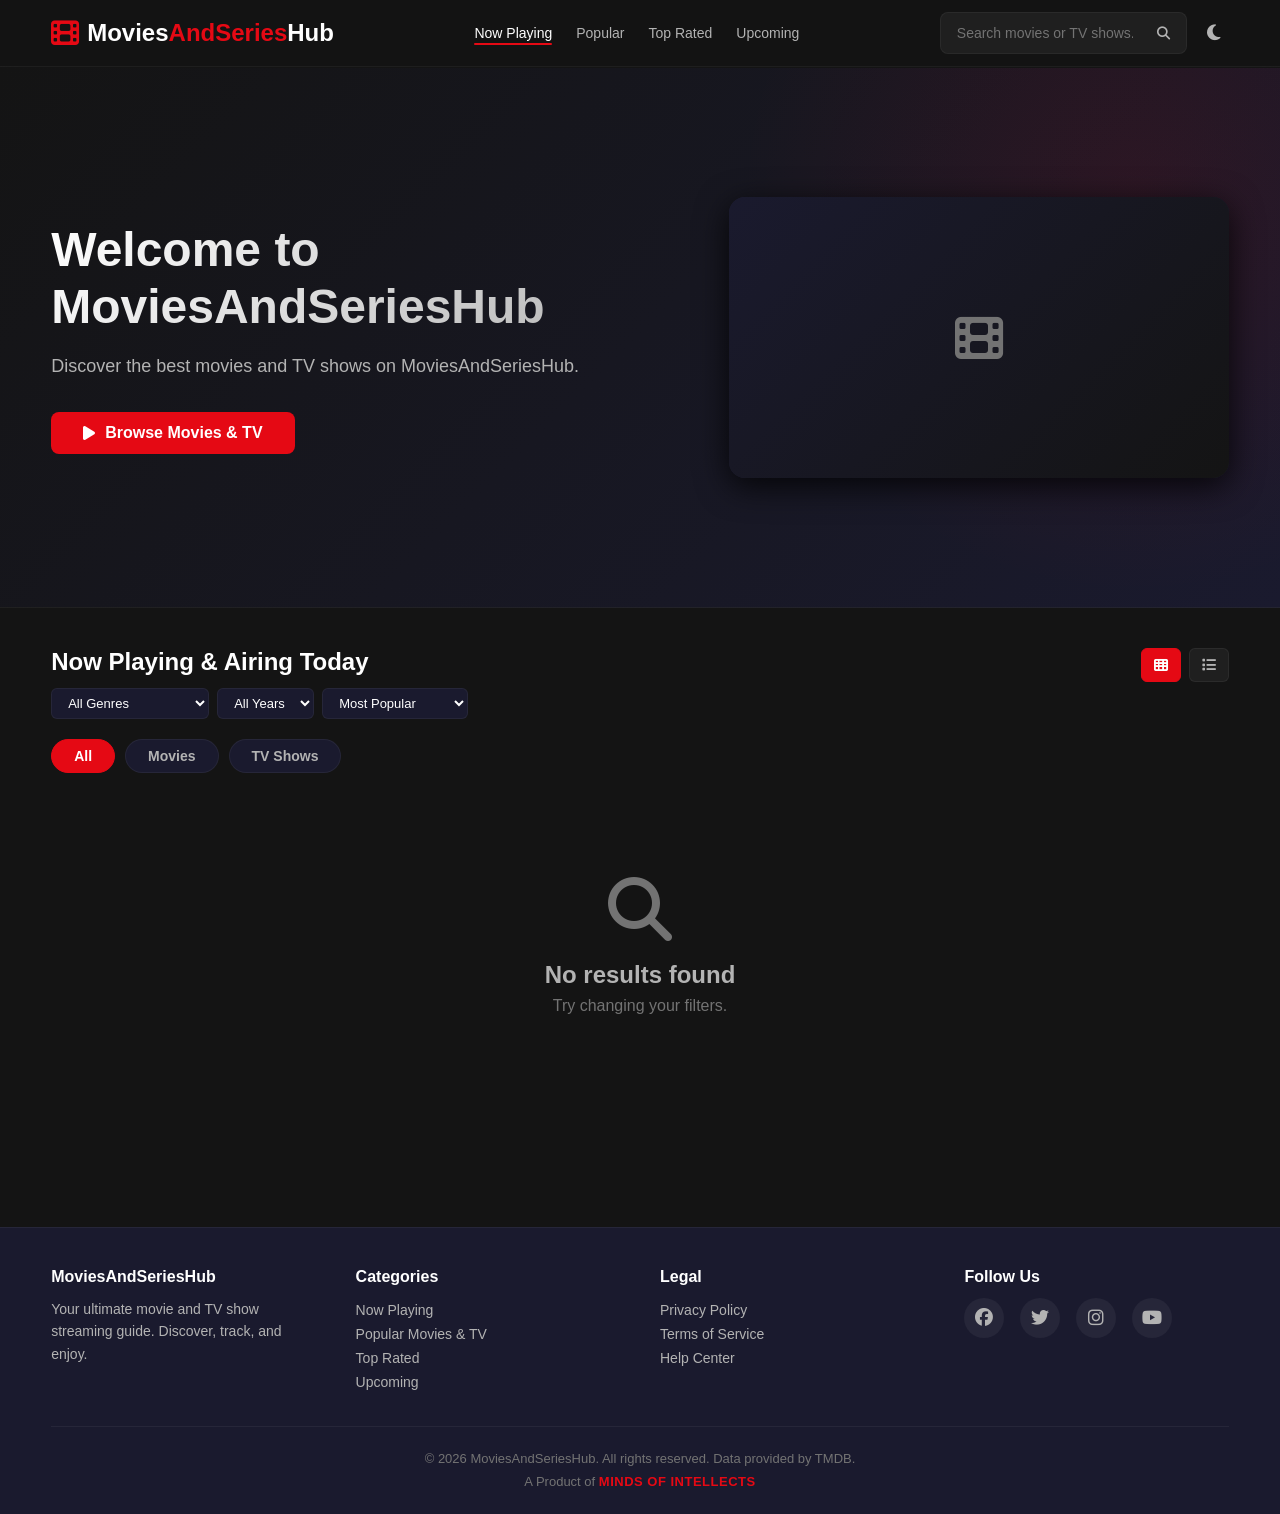
==== commit 096fc5cd: "Add files via upload" ====
--- a/index.html
+++ b/index.html
@@ -6,14 +6,14 @@
     <meta name="theme-color" content="#141414">
     <meta name="mobile-web-app-capable" content="yes">
     <meta name="apple-mobile-web-app-status-bar-style" content="black-translucent">
-    <title>MoviesHub - Your Movie Streaming Guide</title>
+    <title>MoviesAndSeriesHub - Your Movie & TV Streaming Guide</title>
     
     <!-- SEO -->
-    <meta name="description" content="MoviesHub - Watch movies online for free. Stream the latest movies, TV shows, and more.">
+    <meta name="description" content="MoviesAndSeriesHub - Watch movies and TV shows online for free. Stream the latest movies, TV series, and more.">
     <meta name="robots" content="index, follow">
     
     <!-- Favicon -->
-    <link rel="icon" href="data:image/svg+xml,%3Csvg xmlns='http://www.w3.org/2000/svg' viewBox='0 0 100 100'%3E%3Crect width='100' height='100' fill='%23e50914'/%3E%3Ctext x='50' y='68' font-size='60' font-family='Arial' text-anchor='middle' fill='white' font-weight='bold'%3EMH%3C/text%3E%3C/svg%3E">
+    <link rel="icon" href="data:image/svg+xml,%3Csvg xmlns='http://www.w3.org/2000/svg' viewBox='0 0 100 100'%3E%3Crect width='100' height='100' fill='%23e50914'/%3E%3Ctext x='50' y='68' font-size='60' font-family='Arial' text-anchor='middle' fill='white' font-weight='bold'%3EMSH%3C/text%3E%3C/svg%3E">
     
     <!-- PWA Manifest -->
     <link rel="manifest" href="public/manifest.json">
@@ -28,7 +28,7 @@
         <nav class="nav">
             <div class="logo">
                 <i class="fas fa-film" style="color: #e50914;"></i>
-                <span>Movies<span style="color: #e50914;">Hub</span></span>
+                <span>Movies<span style="color: #e50914;">AndSeries</span>Hub</span>
             </div>
             
             <!-- Mobile Menu Toggle -->
@@ -45,7 +45,7 @@
 
             <div class="header-actions">
                 <div class="search-container">
-                    <input type="text" id="searchInput" placeholder="Search movies..." class="search-input">
+                    <input type="text" id="searchInput" placeholder="Search movies or TV shows..." class="search-input">
                     <button id="searchBtn" class="search-btn">
                         <i class="fas fa-search"></i>
                     </button>
@@ -60,10 +60,10 @@
     <!-- ===== HERO BANNER ===== -->
     <section class="hero" id="hero">
         <div class="hero-content">
-            <h1 id="heroTitle">Welcome to MoviesHub</h1>
-            <p id="heroDescription">Discover the best movies, create your watchlist, and track what you've watched.</p>
+            <h1 id="heroTitle">Welcome to MoviesAndSeriesHub</h1>
+            <p id="heroDescription">Discover the best movies and TV shows, create your watchlist, and track what you've watched.</p>
             <button class="hero-btn" id="browseBtn">
-                <i class="fas fa-play"></i> Browse Movies
+                <i class="fas fa-play"></i> Browse Movies & TV
             </button>
         </div>
         <div class="hero-image" id="heroImage">
@@ -73,11 +73,11 @@
         </div>
     </section>
 
-    <!-- ===== MOVIES SECTION ===== -->
+    <!-- ===== MOVIES / TV SHOWS SECTION ===== -->
     <section class="movies-section">
         <div class="section-header">
             <div>
-                <h2 id="sectionTitle">Now Playing</h2>
+                <h2 id="sectionTitle">Now Playing & Airing Today</h2>
                 <div class="filter-container">
                     <select id="genreFilter" class="filter-select">
                         <option value="all">All Genres</option>
@@ -94,6 +94,9 @@
                         <option value="9648">Mystery</option>
                         <option value="10752">War</option>
                         <option value="37">Western</option>
+                        <option value="10759">Action & Adventure</option>
+                        <option value="10765">Sci-Fi & Fantasy</option>
+                        <option value="10768">War & Politics</option>
                     </select>
                     <select id="yearFilter" class="filter-select">
                         <option value="all">All Years</option>
@@ -123,8 +126,15 @@
             </div>
         </div>
 
+        <!-- NEW: Type Toggle (All / Movies / TV Shows) -->
+        <div class="type-toggle">
+            <button class="type-btn active" data-type="all">All</button>
+            <button class="type-btn" data-type="movie">Movies</button>
+            <button class="type-btn" data-type="tv">TV Shows</button>
+        </div>
+
         <div class="movies-grid grid-view" id="moviesGrid">
-            <!-- Movies will be dynamically loaded here -->
+            <!-- Movies/TV Shows will be dynamically loaded here -->
         </div>
 
         <div class="load-more-container">
@@ -134,12 +144,22 @@
         </div>
     </section>
 
-    <!-- ===== MOVIE DETAIL MODAL ===== -->
+    <!-- ===== MOVIE / TV SHOW DETAIL MODAL ===== -->
     <div class="modal" id="movieModal">
         <div class="modal-content">
             <span class="modal-close" id="modalClose">&times;</span>
             <div id="modalBody">
                 <!-- Modal content will be dynamically loaded -->
+            </div>
+        </div>
+    </div>
+
+    <!-- ===== SEASONS & EPISODES MODAL (TV Shows) ===== -->
+    <div class="modal" id="seasonsModal">
+        <div class="modal-content">
+            <span class="modal-close" id="seasonsModalClose">&times;</span>
+            <div id="seasonsBody">
+                <!-- Seasons and episodes will be dynamically loaded -->
             </div>
         </div>
     </div>
@@ -228,15 +248,21 @@
     <footer class="footer">
         <div class="footer-content">
             <div class="footer-section">
-                <h3>MoviesHub</h3>
-                <p>Your ultimate movie streaming guide. Discover, track, and enjoy movies.</p>
+                <h3>MoviesAndSeriesHub</h3>
+                <p>Your ultimate movie and TV show streaming guide. Discover, track, and enjoy.</p>
             </div>
             <div class="footer-section">
                 <h4>Categories</h4>
                 <a href="#" data-category="now_playing">Now Playing</a>
-                <a href="#" data-category="popular">Popular</a>
+                <a href="#" data-category="popular">Popular Movies & TV</a>
                 <a href="#" data-category="top_rated">Top Rated</a>
                 <a href="#" data-category="upcoming">Upcoming</a>
+            </div>
+            <div class="footer-section">
+                <h4>Legal</h4>
+                <a href="pages/privacy.html">Privacy Policy</a>
+                <a href="pages/terms.html">Terms of Service</a>
+                <a href="pages/404.html">Help Center</a>
             </div>
             <div class="footer-section">
                 <h4>Follow Us</h4>
@@ -249,7 +275,7 @@
             </div>
         </div>
         <div class="footer-bottom">
-            <p>&copy; 2026 MoviesHub. All rights reserved. Data provided by TMDB.<br>A Product of <span class="brand">MINDS OF INTELLECTS</span></p>
+            <p>&copy; 2026 MoviesAndSeriesHub. All rights reserved. Data provided by TMDB.<br>A Product of <span class="brand">MINDS OF INTELLECTS</span></p>
         </div>
     </footer>
 
--- a/style.css
+++ b/style.css
@@ -108,7 +108,6 @@
     font-size: 28px;
 }
 
-/* Light mode logo fix */
 [data-theme="light"] .logo {
     color: #1a1a2e;
 }
@@ -356,6 +355,7 @@
     box-shadow: var(--shadow);
     aspect-ratio: 16/9;
     background: var(--bg-secondary);
+    min-height: 200px;
 }
 
 .hero-image img {
@@ -396,6 +396,44 @@
     color: var(--text-secondary);
 }
 
+/* ----- Content Type Toggle ----- */
+.type-toggle {
+    display: flex;
+    gap: 10px;
+    margin-bottom: 24px;
+    flex-wrap: wrap;
+}
+
+.type-btn {
+    padding: 8px 22px;
+    background: var(--bg-secondary);
+    border: 1px solid var(--border-color);
+    border-radius: 30px;
+    color: var(--text-secondary);
+    font-size: 14px;
+    font-weight: 600;
+    cursor: pointer;
+    transition: var(--transition);
+    display: flex;
+    align-items: center;
+    gap: 8px;
+}
+
+.type-btn:hover {
+    background: var(--bg-hover);
+    color: var(--text-primary);
+}
+
+.type-btn.active {
+    background: var(--primary);
+    color: #fff;
+    border-color: var(--primary);
+}
+
+.type-btn i {
+    font-size: 14px;
+}
+
 /* ----- Movies Section ----- */
 .movies-section {
     padding: 40px 4% 60px;
@@ -407,7 +445,7 @@
     display: flex;
     justify-content: space-between;
     align-items: flex-start;
-    margin-bottom: 24px;
+    margin-bottom: 20px;
     flex-wrap: wrap;
     gap: 16px;
 }
@@ -575,6 +613,37 @@
     display: none;
 }
 
+/* Hide the rating display (star rating) in list view */
+.movies-grid.list-view .rating-display {
+    display: none;
+}
+
+/* Rating in title (for list view) */
+.rating-in-title {
+    font-weight: 400;
+    font-size: 14px;
+    color: #f5c518;
+    margin-left: 6px;
+}
+
+/* Grid view: hide rating in title, keep rating in meta */
+.movies-grid.grid-view .rating-in-title {
+    display: none;
+}
+
+/* List view: show rating in title, hide rating in meta */
+.movies-grid.list-view .rating-in-title {
+    display: inline;
+}
+
+/* Ensure title is inline-flex to keep rating next to title */
+.movies-grid.list-view .movie-title {
+    display: inline-flex;
+    align-items: center;
+    flex-wrap: wrap;
+    gap: 4px;
+}
+
 /* ----- Movie Card ----- */
 .movie-card {
     background: var(--bg-secondary);
@@ -610,25 +679,45 @@
     transform: scale(1.05);
 }
 
-/* Trending Badge */
-.trending-badge {
+/* Badges Container - Stack vertically */
+.badge-container {
     position: absolute;
     top: 10px;
     left: 10px;
-    background: var(--primary);
-    color: #fff;
+    display: flex;
+    flex-direction: column;
+    align-items: flex-start;
+    gap: 4px;
+    z-index: 2;
+    max-width: 80%;
+}
+
+.badge {
+    display: inline-flex;
+    align-items: center;
+    gap: 4px;
     padding: 2px 10px;
     border-radius: 20px;
     font-size: 10px;
     font-weight: 600;
-    z-index: 2;
-    display: flex;
-    align-items: center;
-    gap: 4px;
-}
-
-.trending-badge i {
-    font-size: 10px;
+    text-transform: uppercase;
+    letter-spacing: 0.5px;
+    white-space: nowrap;
+}
+
+.badge-tv {
+    background: #3b82f6;
+    color: #fff;
+}
+
+.badge-movie {
+    background: #8b5cf6;
+    color: #fff;
+}
+
+.badge-trending {
+    background: var(--primary);
+    color: #fff;
 }
 
 .movie-rating {
@@ -942,7 +1031,133 @@
     50% { opacity: 0.7; }
 }
 
-/* ----- Modals ----- */
+/* ============================================
+   TV Show - Seasons & Episodes Modal
+   ============================================ */
+
+.seasons-container {
+    padding: 20px 0;
+}
+
+.season-item {
+    background: var(--bg-card);
+    border-radius: 10px;
+    margin-bottom: 12px;
+    overflow: hidden;
+    border: 1px solid var(--border-color);
+    transition: var(--transition);
+}
+
+.season-item:hover {
+    border-color: var(--primary);
+}
+
+.season-header {
+    display: flex;
+    align-items: center;
+    justify-content: space-between;
+    padding: 14px 20px;
+    cursor: pointer;
+    transition: var(--transition);
+}
+
+.season-header:hover {
+    background: rgba(255, 255, 255, 0.03);
+}
+
+.season-header .season-info {
+    display: flex;
+    align-items: center;
+    gap: 12px;
+}
+
+.season-header .season-number {
+    font-weight: 700;
+    font-size: 16px;
+    color: var(--text-primary);
+}
+
+.season-header .season-name {
+    color: var(--text-secondary);
+    font-size: 14px;
+}
+
+.season-header .season-episodes {
+    color: var(--text-muted);
+    font-size: 13px;
+}
+
+.season-header .season-toggle {
+    color: var(--text-muted);
+    transition: var(--transition);
+    font-size: 14px;
+}
+
+.season-header .season-toggle.open {
+    transform: rotate(180deg);
+}
+
+.season-episodes-list {
+    display: none;
+    padding: 0 20px 20px;
+    gap: 8px;
+    flex-direction: column;
+}
+
+.season-episodes-list.open {
+    display: flex;
+}
+
+.episode-item {
+    display: flex;
+    align-items: center;
+    gap: 16px;
+    padding: 10px 14px;
+    background: var(--bg-primary);
+    border-radius: 8px;
+    cursor: pointer;
+    transition: var(--transition);
+    border: 1px solid transparent;
+}
+
+.episode-item:hover {
+    border-color: var(--primary);
+    background: rgba(229, 9, 20, 0.05);
+}
+
+.episode-item .episode-number {
+    color: var(--text-muted);
+    font-size: 13px;
+    font-weight: 600;
+    min-width: 60px;
+}
+
+.episode-item .episode-name {
+    flex: 1;
+    font-size: 14px;
+    color: var(--text-primary);
+}
+
+.episode-item .episode-runtime {
+    color: var(--text-muted);
+    font-size: 12px;
+}
+
+.episode-item .episode-play {
+    color: var(--primary);
+    font-size: 18px;
+    opacity: 0;
+    transition: var(--transition);
+}
+
+.episode-item:hover .episode-play {
+    opacity: 1;
+}
+
+/* ============================================
+   Movie Detail Modal
+   ============================================ */
+
 .modal {
     display: none;
     position: fixed;
@@ -1228,7 +1443,10 @@
     line-height: 1.5;
 }
 
-/* ----- Video Player Modal ----- */
+/* ============================================
+   Video Player Modal
+   ============================================ */
+
 .player-modal {
     display: none;
     position: fixed;
@@ -1902,6 +2120,15 @@
         justify-content: flex-end;
     }
 
+    .type-toggle {
+        justify-content: center;
+    }
+    
+    .type-btn {
+        padding: 6px 16px;
+        font-size: 13px;
+    }
+
     .modal-content {
         margin: 20px auto;
     }
@@ -1937,6 +2164,33 @@
 
     .review-header {
         gap: 8px;
+    }
+
+    .season-header {
+        padding: 12px 14px;
+        flex-wrap: wrap;
+    }
+
+    .season-header .season-name {
+        font-size: 13px;
+    }
+
+    .episode-item {
+        padding: 8px 12px;
+        flex-wrap: wrap;
+    }
+
+    .episode-item .episode-number {
+        min-width: 45px;
+        font-size: 12px;
+    }
+
+    .episode-item .episode-name {
+        font-size: 13px;
+    }
+
+    .episode-item .episode-runtime {
+        display: none;
     }
 
     .player-container {
@@ -2063,6 +2317,28 @@
         font-size: 11px;
         padding: 3px 6px;
         min-width: 70px;
+    }
+
+    .type-btn {
+        padding: 5px 12px;
+        font-size: 12px;
+    }
+
+    .season-header .season-number {
+        font-size: 14px;
+    }
+
+    .season-header .season-episodes {
+        font-size: 11px;
+    }
+
+    .episode-item .episode-number {
+        min-width: 35px;
+        font-size: 11px;
+    }
+
+    .episode-item .episode-name {
+        font-size: 12px;
     }
 
     .modal-title {
@@ -2100,4 +2376,4 @@
         animation-iteration-count: 1 !important;
         transition-duration: 0.01ms !important;
     }
-}
+}
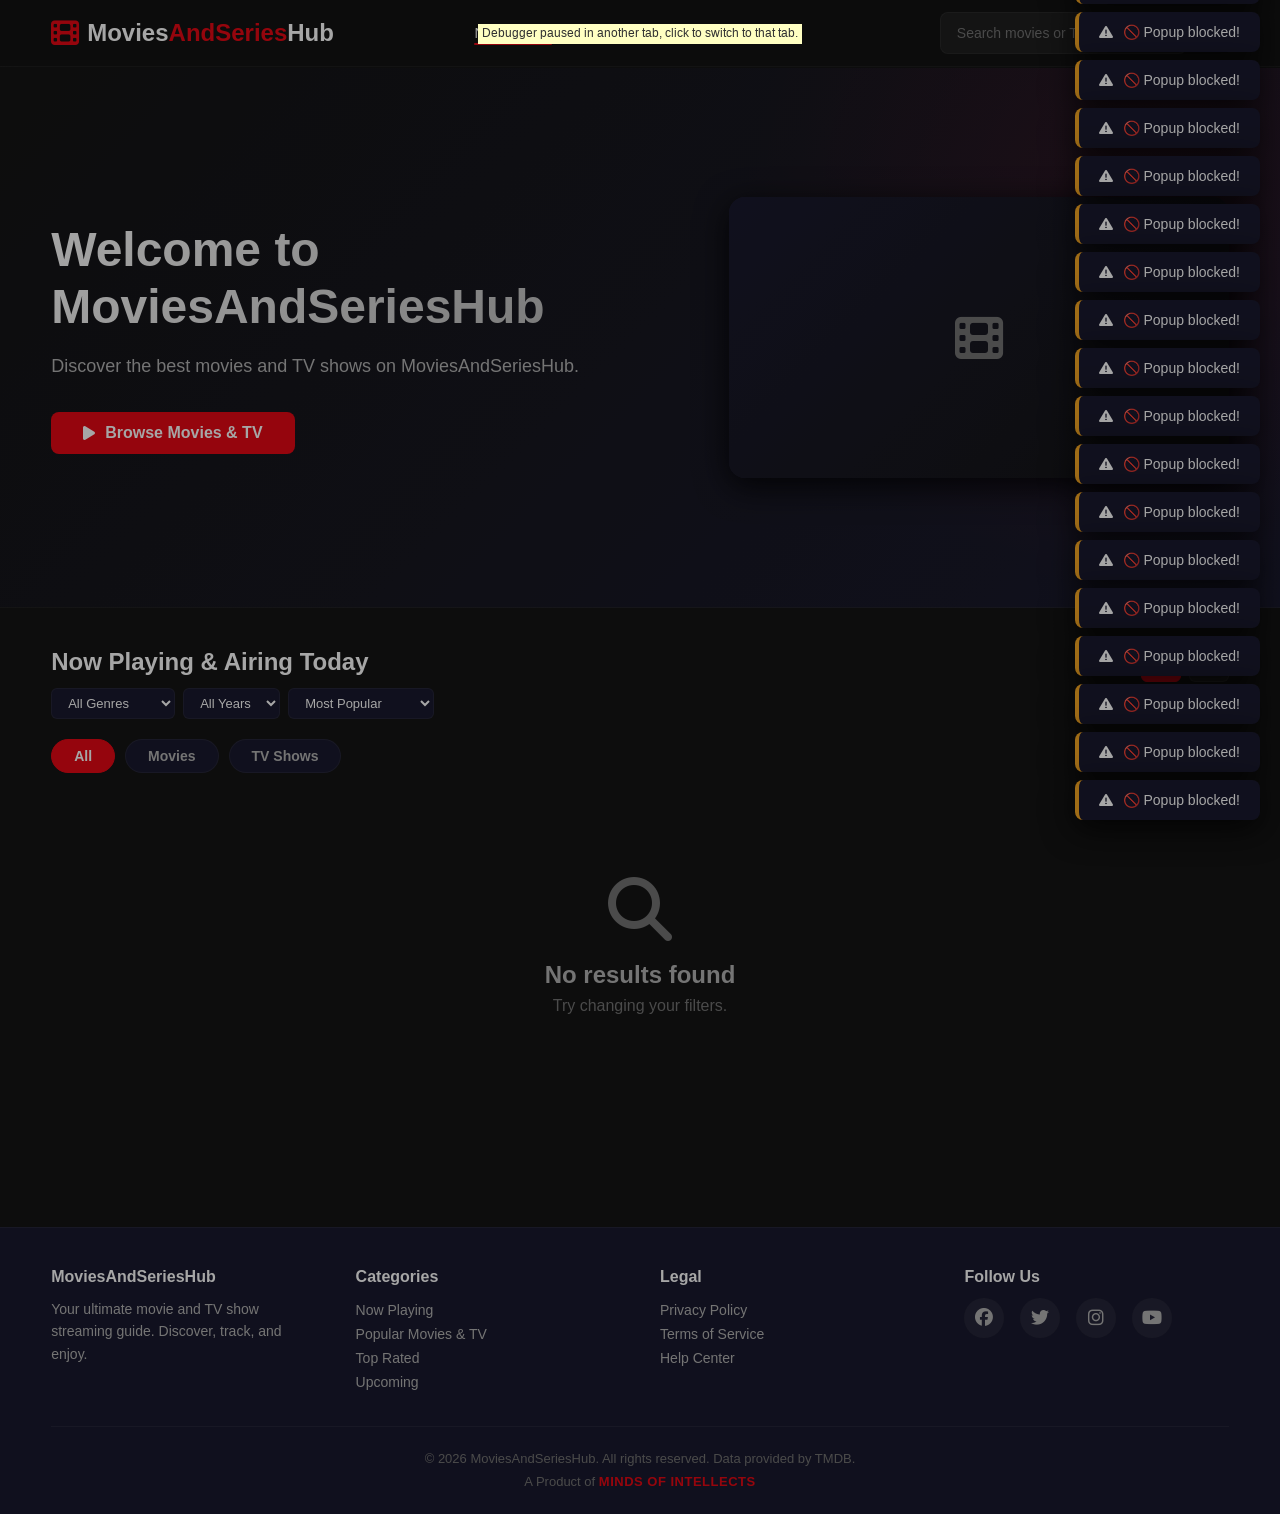
==== commit f42716af: "Add files via upload" ====
--- a/index.html
+++ b/index.html
@@ -7,42 +7,29 @@
     <meta name="mobile-web-app-capable" content="yes">
     <meta name="apple-mobile-web-app-status-bar-style" content="black-translucent">
     <title>MoviesAndSeriesHub - Your Movie & TV Streaming Guide</title>
-    
-    <!-- SEO -->
     <meta name="description" content="MoviesAndSeriesHub - Watch movies and TV shows online for free. Stream the latest movies, TV series, and more.">
     <meta name="robots" content="index, follow">
-    
-    <!-- Favicon -->
     <link rel="icon" href="data:image/svg+xml,%3Csvg xmlns='http://www.w3.org/2000/svg' viewBox='0 0 100 100'%3E%3Crect width='100' height='100' fill='%23e50914'/%3E%3Ctext x='50' y='68' font-size='60' font-family='Arial' text-anchor='middle' fill='white' font-weight='bold'%3EMSH%3C/text%3E%3C/svg%3E">
-    
-    <!-- PWA Manifest -->
     <link rel="manifest" href="public/manifest.json">
-    
-    <!-- Styles -->
     <link rel="stylesheet" href="style.css">
     <link rel="stylesheet" href="https://cdnjs.cloudflare.com/ajax/libs/font-awesome/6.4.0/css/all.min.css">
 </head>
 <body>
-    <!-- ===== HEADER / NAVIGATION ===== -->
     <header class="header" id="header">
         <nav class="nav">
             <div class="logo">
                 <i class="fas fa-film" style="color: #e50914;"></i>
                 <span>Movies<span style="color: #e50914;">AndSeries</span>Hub</span>
             </div>
-            
-            <!-- Mobile Menu Toggle -->
             <button class="mobile-menu-toggle" id="mobileMenuToggle" aria-label="Toggle menu">
                 <i class="fas fa-bars"></i>
             </button>
-
             <div class="nav-links" id="navLinks">
                 <a href="#" class="active" data-category="now_playing">Now Playing</a>
                 <a href="#" data-category="popular">Popular</a>
                 <a href="#" data-category="top_rated">Top Rated</a>
                 <a href="#" data-category="upcoming">Upcoming</a>
             </div>
-
             <div class="header-actions">
                 <div class="search-container">
                     <input type="text" id="searchInput" placeholder="Search movies or TV shows..." class="search-input">
@@ -57,7 +44,6 @@
         </nav>
     </header>
 
-    <!-- ===== HERO BANNER ===== -->
     <section class="hero" id="hero">
         <div class="hero-content">
             <h1 id="heroTitle">Welcome to MoviesAndSeriesHub</h1>
@@ -73,7 +59,13 @@
         </div>
     </section>
 
-    <!-- ===== MOVIES / TV SHOWS SECTION ===== -->
+    <section class="continue-watching" id="continueWatching" style="display:none;">
+        <div class="section-header">
+            <h2><i class="fas fa-clock" style="color: var(--primary);"></i> Continue Watching</h2>
+        </div>
+        <div class="continue-grid"></div>
+    </section>
+
     <section class="movies-section">
         <div class="section-header">
             <div>
@@ -81,22 +73,6 @@
                 <div class="filter-container">
                     <select id="genreFilter" class="filter-select">
                         <option value="all">All Genres</option>
-                        <option value="28">Action</option>
-                        <option value="35">Comedy</option>
-                        <option value="18">Drama</option>
-                        <option value="878">Sci-Fi</option>
-                        <option value="16">Animation</option>
-                        <option value="10749">Romance</option>
-                        <option value="27">Horror</option>
-                        <option value="12">Adventure</option>
-                        <option value="14">Fantasy</option>
-                        <option value="53">Thriller</option>
-                        <option value="9648">Mystery</option>
-                        <option value="10752">War</option>
-                        <option value="37">Western</option>
-                        <option value="10759">Action & Adventure</option>
-                        <option value="10765">Sci-Fi & Fantasy</option>
-                        <option value="10768">War & Politics</option>
                     </select>
                     <select id="yearFilter" class="filter-select">
                         <option value="all">All Years</option>
@@ -126,16 +102,13 @@
             </div>
         </div>
 
-        <!-- NEW: Type Toggle (All / Movies / TV Shows) -->
         <div class="type-toggle">
             <button class="type-btn active" data-type="all">All</button>
             <button class="type-btn" data-type="movie">Movies</button>
             <button class="type-btn" data-type="tv">TV Shows</button>
         </div>
 
-        <div class="movies-grid grid-view" id="moviesGrid">
-            <!-- Movies/TV Shows will be dynamically loaded here -->
-        </div>
+        <div class="movies-grid grid-view" id="moviesGrid"></div>
 
         <div class="load-more-container">
             <button id="loadMoreBtn" class="load-more-btn" style="display: none;">
@@ -144,27 +117,21 @@
         </div>
     </section>
 
-    <!-- ===== MOVIE / TV SHOW DETAIL MODAL ===== -->
     <div class="modal" id="movieModal">
         <div class="modal-content">
             <span class="modal-close" id="modalClose">&times;</span>
-            <div id="modalBody">
-                <!-- Modal content will be dynamically loaded -->
-            </div>
-        </div>
-    </div>
-
-    <!-- ===== SEASONS & EPISODES MODAL (TV Shows) ===== -->
+            <div id="modalBody"></div>
+        </div>
+    </div>
+
     <div class="modal" id="seasonsModal">
         <div class="modal-content">
             <span class="modal-close" id="seasonsModalClose">&times;</span>
-            <div id="seasonsBody">
-                <!-- Seasons and episodes will be dynamically loaded -->
-            </div>
-        </div>
-    </div>
-
-    <!-- ===== VIDEO PLAYER MODAL ===== -->
+            <div id="seasonsBody"></div>
+        </div>
+    </div>
+
+    <!-- PLAYER - NO SANDBOX (Popup blocker handles everything) -->
     <div class="player-modal" id="playerModal">
         <div class="player-container">
             <div class="player-header">
@@ -173,13 +140,13 @@
             </div>
             <div class="player-wrapper">
                 <iframe id="playerIframe"
-                        src=""
-                        width="100%"
-                        height="100%"
-                        frameborder="0"
-                        allowfullscreen
-                        allow="autoplay; encrypted-media; fullscreen"
-                        loading="lazy">
+                    src=""
+                    width="100%"
+                    height="100%"
+                    frameborder="0"
+                    allowfullscreen
+                    allow="autoplay; encrypted-media; fullscreen"
+                    loading="lazy">
                 </iframe>
                 <div class="player-loading" id="playerLoading" style="display: none;">
                     <div class="spinner"></div>
@@ -187,64 +154,30 @@
                 </div>
             </div>
             <div class="player-controls">
-                <button id="fullscreenBtn">
-                    <i class="fas fa-expand"></i> Fullscreen
-                </button>
-                <button id="reloadBtn">
-                    <i class="fas fa-sync"></i> Reload
-                </button>
-                <button id="closePlayerBtn">
-                    <i class="fas fa-times"></i> Close
-                </button>
-            </div>
-        </div>
-    </div>
-
-    <!-- ===== TRAILER MODAL ===== -->
+                <button id="fullscreenBtn"><i class="fas fa-expand"></i> Fullscreen</button>
+                <button id="reloadBtn"><i class="fas fa-sync"></i> Reload</button>
+                <button id="closePlayerBtn"><i class="fas fa-times"></i> Close</button>
+            </div>
+        </div>
+    </div>
+
     <div class="trailer-modal" id="trailerModal">
         <div class="trailer-content">
-            <button class="trailer-close" id="trailerClose">
-                <i class="fas fa-times"></i>
-            </button>
-            <iframe id="trailerIframe"
-                    src=""
-                    frameborder="0"
-                    allowfullscreen
-                    allow="autoplay; encrypted-media">
-            </iframe>
-        </div>
-    </div>
-
-    <!-- ===== BACK TO TOP ===== -->
-    <button id="backToTop" class="back-to-top">
-        <i class="fas fa-arrow-up"></i>
-    </button>
-
-    <!-- ===== MOBILE BOTTOM NAVIGATION ===== -->
+            <button class="trailer-close" id="trailerClose"><i class="fas fa-times"></i></button>
+            <iframe id="trailerIframe" src="" frameborder="0" allowfullscreen allow="autoplay; encrypted-media"></iframe>
+        </div>
+    </div>
+
+    <button id="backToTop" class="back-to-top"><i class="fas fa-arrow-up"></i></button>
+
     <nav class="mobile-bottom-nav" id="mobileBottomNav">
-        <a href="#" class="active" data-category="now_playing">
-            <i class="fas fa-home"></i>
-            <span>Home</span>
-        </a>
-        <a href="#" data-category="popular">
-            <i class="fas fa-fire"></i>
-            <span>Popular</span>
-        </a>
-        <a href="#" data-category="top_rated">
-            <i class="fas fa-star"></i>
-            <span>Top</span>
-        </a>
-        <a href="#" data-category="upcoming">
-            <i class="fas fa-calendar-plus"></i>
-            <span>Upcoming</span>
-        </a>
-        <a href="#" id="mobileSearchToggle">
-            <i class="fas fa-search"></i>
-            <span>Search</span>
-        </a>
+        <a href="#" class="active" data-category="now_playing"><i class="fas fa-home"></i><span>Home</span></a>
+        <a href="#" data-category="popular"><i class="fas fa-fire"></i><span>Popular</span></a>
+        <a href="#" data-category="top_rated"><i class="fas fa-star"></i><span>Top</span></a>
+        <a href="#" data-category="upcoming"><i class="fas fa-calendar-plus"></i><span>Upcoming</span></a>
+        <a href="#" id="mobileSearchToggle"><i class="fas fa-search"></i><span>Search</span></a>
     </nav>
 
-    <!-- ===== FOOTER ===== -->
     <footer class="footer">
         <div class="footer-content">
             <div class="footer-section">
@@ -279,20 +212,31 @@
         </div>
     </footer>
 
-    <!-- ===== SCRIPTS ===== -->
-    <script src="embed-config.js"></script>
-    <script src="script.js"></script>
-    
-    <!-- ===== SERVICE WORKER REGISTRATION ===== -->
+    <script src="js/config.js"></script>
+    <script src="js/state.js"></script>
+    <script src="js/utils.js"></script>
+    <script src="js/api.js"></script>
+    <script src="js/embed-config.js"></script>
+    <script src="js/theme.js"></script>
+    <script src="js/watchlist.js"></script>
+    <script src="js/player.js"></script>
+    <script src="js/modals.js"></script>
+    <script src="js/cards.js"></script>
+    <script src="js/ui.js"></script>
+    <script src="js/filters.js"></script>
+    <script src="js/search.js"></script>
+    <script src="js/social.js"></script>
+    <script src="js/main.js"></script>
+
     <script>
         if ('serviceWorker' in navigator) {
             window.addEventListener('load', function() {
                 navigator.serviceWorker.register('service-worker/sw.js')
                     .then(function(reg) {
-                        console.log('✅ Service Worker registered successfully!');
+                        console.log('Service Worker registered successfully!');
                     })
                     .catch(function(err) {
-                        console.warn('⚠️ Service Worker registration failed:', err);
+                        console.warn('Service Worker registration failed:', err);
                     });
             });
         }
--- a/style.css
+++ b/style.css
@@ -792,6 +792,58 @@
     color: var(--text-muted);
 }
 
+/* ----- Genre Tags ----- */
+.genre-tags {
+    display: flex;
+    flex-wrap: wrap;
+    gap: 4px;
+    margin: 6px 0 4px;
+}
+
+.genre-tag {
+    display: inline-block;
+    padding: 2px 10px;
+    background: var(--bg-card);
+    border: 1px solid var(--border-color);
+    border-radius: 20px;
+    font-size: 10px;
+    font-weight: 500;
+    color: var(--text-secondary);
+    cursor: pointer;
+    transition: var(--transition);
+    user-select: none;
+}
+
+.genre-tag:hover {
+    background: var(--primary);
+    color: #fff;
+    border-color: var(--primary);
+    transform: scale(1.05);
+}
+
+/* Modal genre tags (in the detail modal) */
+.modal-body .genre-tag {
+    cursor: default;
+    background: rgba(229, 9, 20, 0.15);
+    color: var(--primary);
+    border: 1px solid rgba(229, 9, 20, 0.3);
+}
+
+.modal-body .genre-tag:hover {
+    background: rgba(229, 9, 20, 0.25);
+    transform: none;
+}
+
+/* Grid view: genre tags under meta */
+.movies-grid.grid-view .genre-tags {
+    margin-top: 4px;
+}
+
+/* List view: genre tags inline */
+.movies-grid.list-view .genre-tags {
+    margin: 6px 0 4px;
+}
+
 /* ----- Buttons ----- */
 .watch-btn {
     display: inline-flex;
@@ -1778,7 +1830,7 @@
     }
 }
 
-/* ----- Social Popup ----- */
+/* ----- Social Popup (Updated for Creator Cards) ----- */
 .social-popup {
     position: fixed;
     top: 0;
@@ -1810,7 +1862,7 @@
     background: var(--bg-secondary);
     border-radius: 20px;
     padding: 40px 50px;
-    max-width: 420px;
+    max-width: 450px;
     width: 100%;
     text-align: center;
     position: relative;
@@ -1849,15 +1901,15 @@
 }
 
 .social-popup-content h2 {
-    font-size: 32px;
+    font-size: 28px;
     font-weight: 700;
-    margin-bottom: 8px;
-    color: #e50914;
+    margin-bottom: 4px;
+    color: var(--text-primary);
 }
 
 .social-popup-content p {
-    font-size: 16px;
-    color: #ffffff;
+    font-size: 15px;
+    color: var(--text-secondary);
     line-height: 1.6;
 }
 
@@ -1940,6 +1992,109 @@
     letter-spacing: 0.5px;
 }
 
+/* ----- CONTINUE WATCHING ROW ----- */
+
+.continue-watching {
+    max-width: 1440px;
+    margin: 0 auto;
+    padding: 20px 4% 10px;
+}
+
+.continue-grid {
+    display: grid;
+    grid-template-columns: repeat(auto-fill, minmax(160px, 1fr));
+    gap: 16px;
+    margin-bottom: 20px;
+}
+
+.continue-card {
+    background: var(--bg-secondary);
+    border-radius: 12px;
+    overflow: hidden;
+    cursor: pointer;
+    transition: var(--transition);
+    border: 1px solid var(--border-color);
+}
+
+.continue-card:hover {
+    transform: scale(1.05);
+    box-shadow: var(--shadow);
+    border-color: var(--primary);
+}
+
+.continue-poster-wrapper {
+    position: relative;
+    padding-bottom: 150%;
+    overflow: hidden;
+    background: var(--bg-card);
+}
+
+.continue-poster-wrapper img {
+    position: absolute;
+    top: 0;
+    left: 0;
+    width: 100%;
+    height: 100%;
+    object-fit: cover;
+    transition: var(--transition);
+}
+
+.continue-card:hover .continue-poster-wrapper img {
+    transform: scale(1.05);
+}
+
+.continue-progress-bar {
+    position: absolute;
+    bottom: 0;
+    left: 0;
+    right: 0;
+    height: 4px;
+    background: rgba(255, 255, 255, 0.1);
+    z-index: 2;
+}
+
+.continue-progress-fill {
+    height: 100%;
+    background: var(--primary);
+    transition: width 0.3s ease;
+}
+
+.continue-play-overlay {
+    position: absolute;
+    top: 50%;
+    left: 50%;
+    transform: translate(-50%, -50%);
+    opacity: 0;
+    transition: var(--transition);
+    z-index: 2;
+    color: #fff;
+    font-size: 48px;
+    text-shadow: 0 4px 20px rgba(0, 0, 0, 0.6);
+}
+
+.continue-card:hover .continue-play-overlay {
+    opacity: 0.9;
+}
+
+.continue-info {
+    padding: 10px 12px 12px;
+}
+
+.continue-title {
+    font-size: 14px;
+    font-weight: 600;
+    margin-bottom: 2px;
+    display: -webkit-box;
+    -webkit-line-clamp: 1;
+    -webkit-box-orient: vertical;
+    overflow: hidden;
+}
+
+.continue-meta {
+    font-size: 12px;
+    color: var(--text-muted);
+}
+
 /* ----- Touch Feedback (Mobile) ----- */
 @media (pointer: coarse) {
     .movie-card:active {
@@ -1996,6 +2151,10 @@
     .movies-grid {
         grid-template-columns: repeat(auto-fill, minmax(180px, 1fr));
         gap: 16px;
+    }
+
+    .continue-grid {
+        grid-template-columns: repeat(auto-fill, minmax(140px, 1fr));
     }
 }
 
@@ -2096,6 +2255,15 @@
         font-size: 13px;
     }
 
+    .continue-grid {
+        grid-template-columns: repeat(auto-fill, minmax(120px, 1fr));
+        gap: 12px;
+    }
+
+    .continue-play-overlay {
+        font-size: 32px;
+    }
+
     .filter-container {
         width: 100%;
     }
@@ -2237,7 +2405,7 @@
     }
 
     .social-popup-content h2 {
-        font-size: 26px;
+        font-size: 24px;
     }
 
     .back-to-top {
@@ -2270,6 +2438,11 @@
         gap: 8px;
     }
 
+    .continue-grid {
+        grid-template-columns: repeat(auto-fill, minmax(100px, 1fr));
+        gap: 8px;
+    }
+
     .movie-title {
         font-size: 13px;
     }
@@ -2352,6 +2525,18 @@
 
     .modal-details {
         grid-template-columns: 1fr;
+    }
+
+    .social-popup-content {
+        padding: 24px 16px;
+    }
+
+    .social-popup-content h2 {
+        font-size: 20px;
+    }
+
+    .social-popup-icon {
+        font-size: 40px;
     }
 }
 
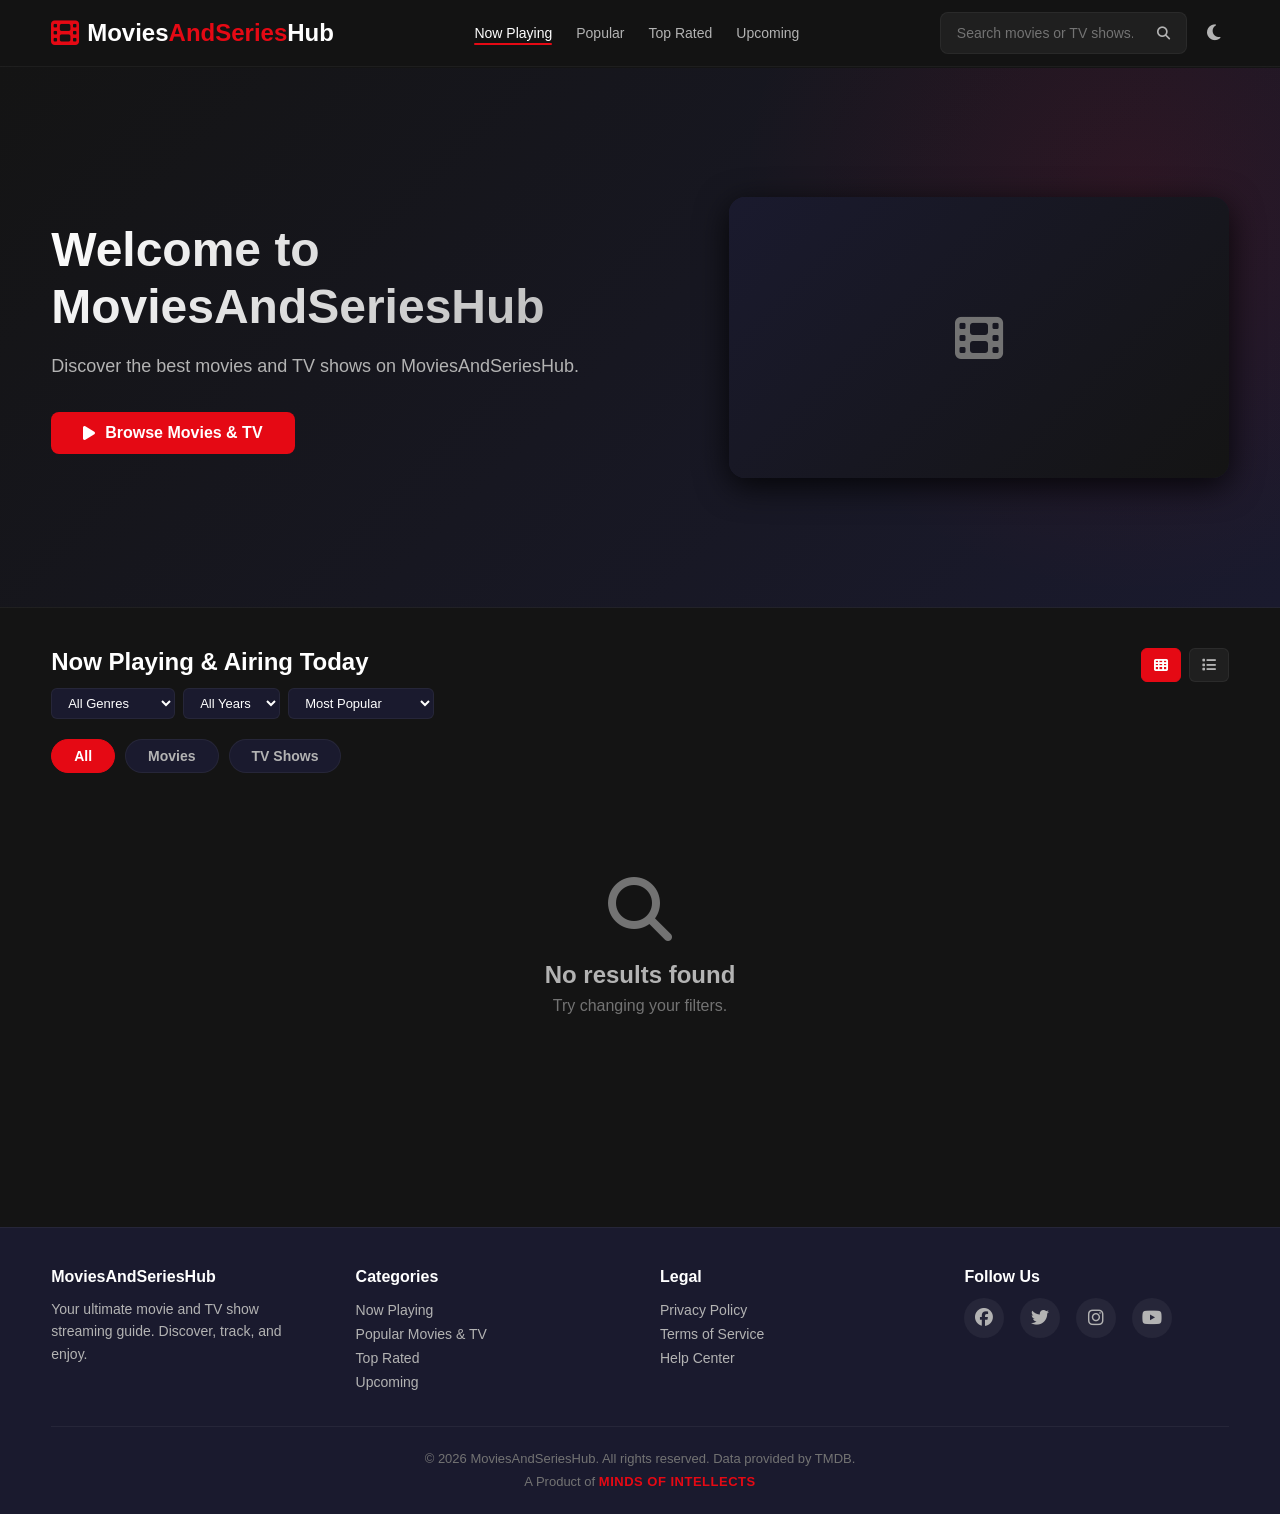
==== commit 2dafc743: "Add files via upload" ====
--- a/index.html
+++ b/index.html
@@ -15,6 +15,7 @@
     <link rel="stylesheet" href="https://cdnjs.cloudflare.com/ajax/libs/font-awesome/6.4.0/css/all.min.css">
 </head>
 <body>
+    <!-- HEADER -->
     <header class="header" id="header">
         <nav class="nav">
             <div class="logo">
@@ -44,6 +45,7 @@
         </nav>
     </header>
 
+    <!-- HERO BANNER -->
     <section class="hero" id="hero">
         <div class="hero-content">
             <h1 id="heroTitle">Welcome to MoviesAndSeriesHub</h1>
@@ -59,6 +61,7 @@
         </div>
     </section>
 
+    <!-- CONTINUE WATCHING -->
     <section class="continue-watching" id="continueWatching" style="display:none;">
         <div class="section-header">
             <h2><i class="fas fa-clock" style="color: var(--primary);"></i> Continue Watching</h2>
@@ -66,6 +69,7 @@
         <div class="continue-grid"></div>
     </section>
 
+    <!-- MOVIES / TV SHOWS SECTION -->
     <section class="movies-section">
         <div class="section-header">
             <div>
@@ -117,6 +121,7 @@
         </div>
     </section>
 
+    <!-- MOVIE DETAIL MODAL -->
     <div class="modal" id="movieModal">
         <div class="modal-content">
             <span class="modal-close" id="modalClose">&times;</span>
@@ -124,6 +129,7 @@
         </div>
     </div>
 
+    <!-- SEASONS & EPISODES MODAL -->
     <div class="modal" id="seasonsModal">
         <div class="modal-content">
             <span class="modal-close" id="seasonsModalClose">&times;</span>
@@ -131,7 +137,7 @@
         </div>
     </div>
 
-    <!-- PLAYER - NO SANDBOX (Popup blocker handles everything) -->
+    <!-- VIDEO PLAYER - NO SANDBOX -->
     <div class="player-modal" id="playerModal">
         <div class="player-container">
             <div class="player-header">
@@ -161,6 +167,7 @@
         </div>
     </div>
 
+    <!-- TRAILER MODAL -->
     <div class="trailer-modal" id="trailerModal">
         <div class="trailer-content">
             <button class="trailer-close" id="trailerClose"><i class="fas fa-times"></i></button>
@@ -168,8 +175,10 @@
         </div>
     </div>
 
+    <!-- BACK TO TOP -->
     <button id="backToTop" class="back-to-top"><i class="fas fa-arrow-up"></i></button>
 
+    <!-- MOBILE BOTTOM NAVIGATION -->
     <nav class="mobile-bottom-nav" id="mobileBottomNav">
         <a href="#" class="active" data-category="now_playing"><i class="fas fa-home"></i><span>Home</span></a>
         <a href="#" data-category="popular"><i class="fas fa-fire"></i><span>Popular</span></a>
@@ -178,6 +187,7 @@
         <a href="#" id="mobileSearchToggle"><i class="fas fa-search"></i><span>Search</span></a>
     </nav>
 
+    <!-- FOOTER -->
     <footer class="footer">
         <div class="footer-content">
             <div class="footer-section">
@@ -212,6 +222,7 @@
         </div>
     </footer>
 
+    <!-- SCRIPTS -->
     <script src="js/config.js"></script>
     <script src="js/state.js"></script>
     <script src="js/utils.js"></script>
@@ -228,6 +239,7 @@
     <script src="js/social.js"></script>
     <script src="js/main.js"></script>
 
+    <!-- SERVICE WORKER REGISTRATION -->
     <script>
         if ('serviceWorker' in navigator) {
             window.addEventListener('load', function() {
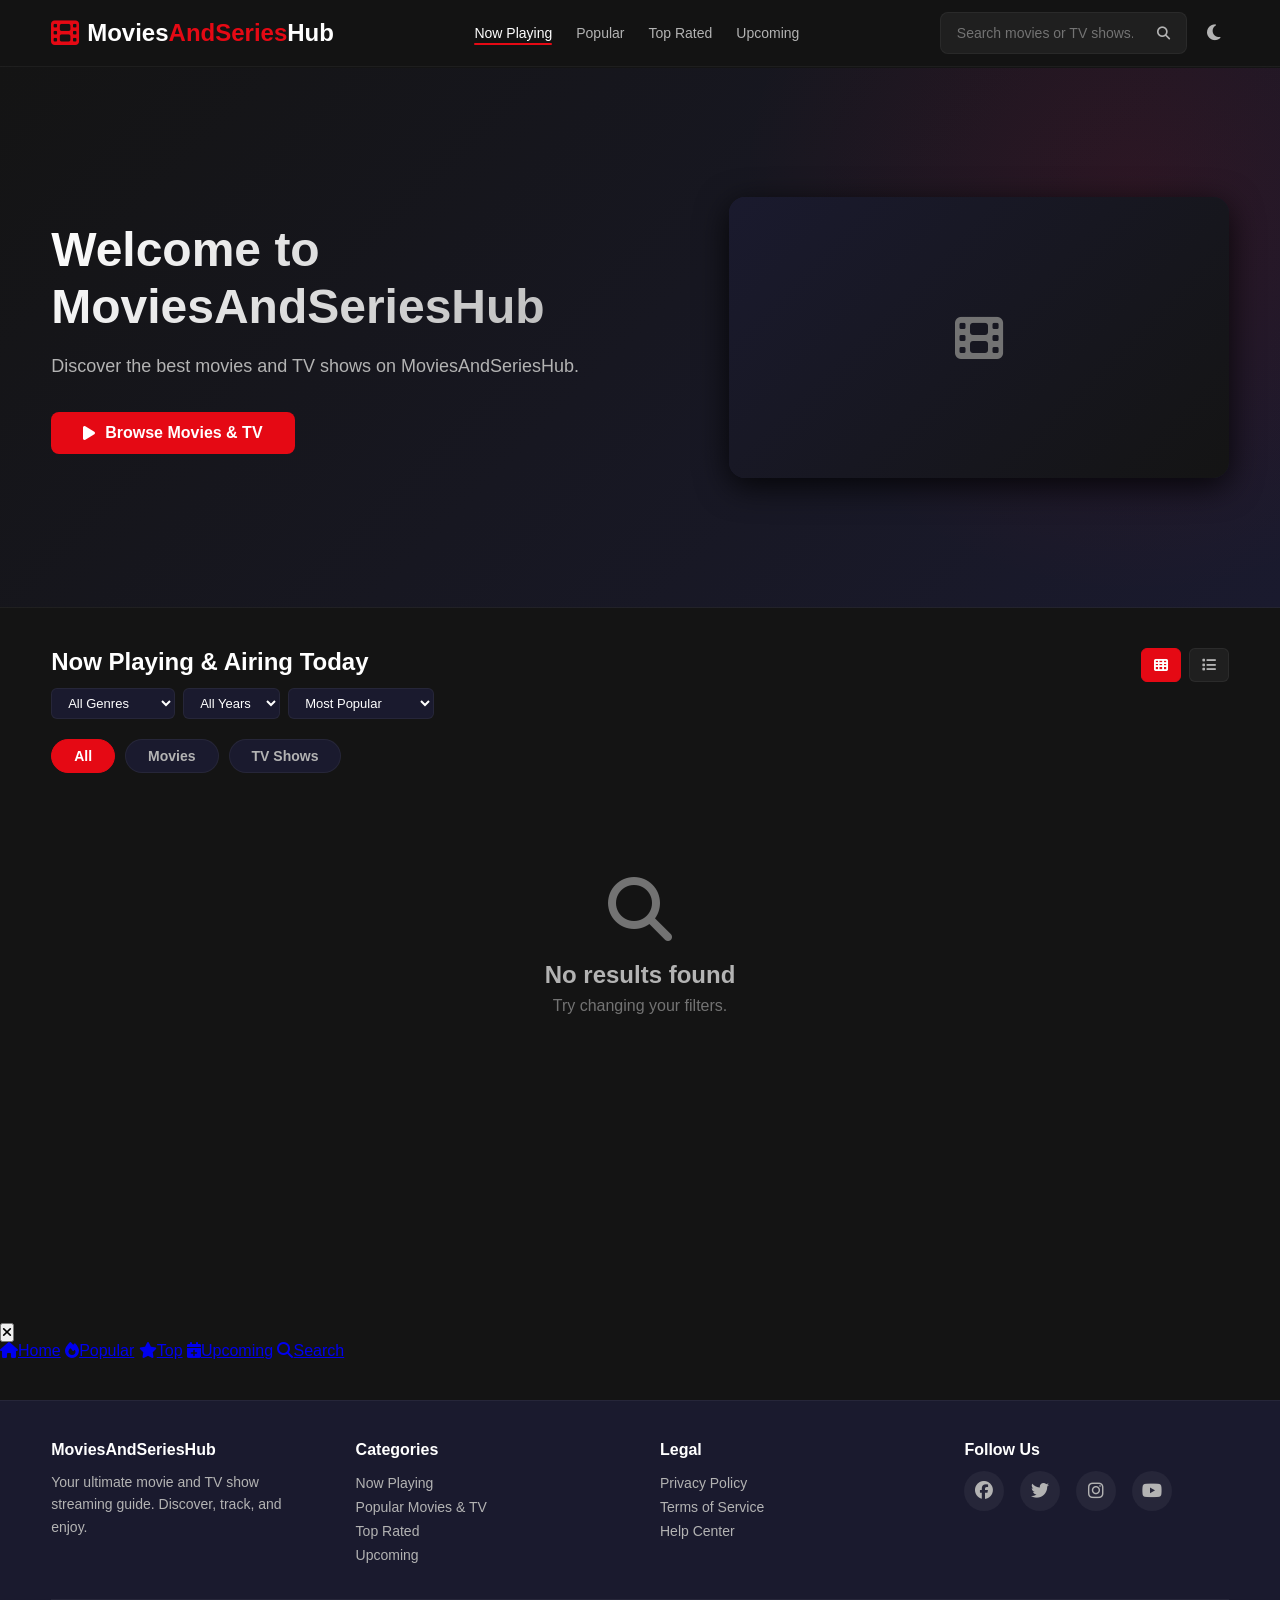
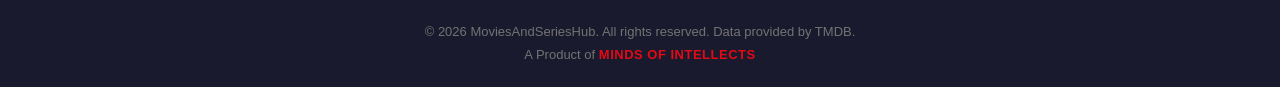
==== commit 3f4724f2: "Add files via upload" ====
--- a/index.html
+++ b/index.html
@@ -11,7 +11,20 @@
     <meta name="robots" content="index, follow">
     <link rel="icon" href="data:image/svg+xml,%3Csvg xmlns='http://www.w3.org/2000/svg' viewBox='0 0 100 100'%3E%3Crect width='100' height='100' fill='%23e50914'/%3E%3Ctext x='50' y='68' font-size='60' font-family='Arial' text-anchor='middle' fill='white' font-weight='bold'%3EMSH%3C/text%3E%3C/svg%3E">
     <link rel="manifest" href="public/manifest.json">
-    <link rel="stylesheet" href="style.css">
+    <!-- CSS -->
+<link rel="stylesheet" href="css/base.css">
+<link rel="stylesheet" href="css/layout.css">
+<link rel="stylesheet" href="css/components.css">
+<link rel="stylesheet" href="css/player.css">
+<link rel="stylesheet" href="css/continue.css">
+<link rel="stylesheet" href="css/filters.css">
+<link rel="stylesheet" href="css/modals.css">
+<link rel="stylesheet" href="css/seasons.css">
+<link rel="stylesheet" href="css/footer.css">
+<link rel="stylesheet" href="css/toasts.css">
+<link rel="stylesheet" href="css/utilities.css">
+<link rel="stylesheet" href="css/responsive.css">
+<link rel="stylesheet" href="https://cdnjs.cloudflare.com/ajax/libs/font-awesome/6.4.0/css/all.min.css">
     <link rel="stylesheet" href="https://cdnjs.cloudflare.com/ajax/libs/font-awesome/6.4.0/css/all.min.css">
 </head>
 <body>
@@ -137,7 +150,7 @@
         </div>
     </div>
 
-    <!-- VIDEO PLAYER - NO SANDBOX -->
+    <!-- ===== PLAYER MODAL – NO OVERLAY ===== -->
     <div class="player-modal" id="playerModal">
         <div class="player-container">
             <div class="player-header">
@@ -145,6 +158,7 @@
                 <button class="player-close" id="playerClose">&times;</button>
             </div>
             <div class="player-wrapper">
+                <!-- Iframe – NO SANDBOX (popups blocked by JavaScript) -->
                 <iframe id="playerIframe"
                     src=""
                     width="100%"
@@ -154,6 +168,8 @@
                     allow="autoplay; encrypted-media; fullscreen"
                     loading="lazy">
                 </iframe>
+
+                <!-- Loading Spinner -->
                 <div class="player-loading" id="playerLoading" style="display: none;">
                     <div class="spinner"></div>
                     <span>Loading video...</span>
--- a/css/base.css
+++ b/css/base.css
@@ -0,0 +1,63 @@
+/* ============================================
+   BASE - Reset & Variables
+   ============================================ */
+
+* {
+    margin: 0;
+    padding: 0;
+    box-sizing: border-box;
+}
+
+:root {
+    --primary: #e50914;
+    --primary-hover: #f40612;
+    --bg-primary: #141414;
+    --bg-secondary: #1a1a2e;
+    --bg-card: #2a2a2a;
+    --bg-hover: #404040;
+    --text-primary: #ffffff;
+    --text-secondary: #b3b3b3;
+    --text-muted: #737373;
+    --shadow: 0 8px 32px rgba(0, 0, 0, 0.8);
+    --transition: all 0.3s ease;
+    --border-color: rgba(255, 255, 255, 0.05);
+    --header-bg: rgba(20, 20, 20, 0.95);
+    --header-scrolled: #141414;
+}
+
+[data-theme="light"] {
+    --bg-primary: #f5f5f5;
+    --bg-secondary: #ffffff;
+    --bg-card: #e8e8e8;
+    --bg-hover: #d4d4d4;
+    --text-primary: #1a1a2e;
+    --text-secondary: #555555;
+    --text-muted: #888888;
+    --border-color: rgba(0, 0, 0, 0.05);
+    --shadow: 0 8px 32px rgba(0, 0, 0, 0.15);
+    --header-bg: rgba(255, 255, 255, 0.95);
+    --header-scrolled: #ffffff;
+}
+
+body {
+    font-family: 'Segoe UI', Tahoma, Geneva, Verdana, sans-serif;
+    background: var(--bg-primary);
+    color: var(--text-primary);
+    min-height: 100vh;
+    overflow-x: hidden;
+    transition: background 0.3s ease, color 0.3s ease;
+}
+
+::-webkit-scrollbar {
+    width: 8px;
+}
+::-webkit-scrollbar-track {
+    background: var(--bg-primary);
+}
+::-webkit-scrollbar-thumb {
+    background: #333;
+    border-radius: 4px;
+}
+::-webkit-scrollbar-thumb:hover {
+    background: var(--primary);
+}
--- a/css/layout.css
+++ b/css/layout.css
@@ -0,0 +1,330 @@
+/* ============================================
+   LAYOUT - Header, Navigation, Hero
+   ============================================ */
+
+/* ----- Header ----- */
+.header {
+    position: fixed;
+    top: 0;
+    left: 0;
+    right: 0;
+    z-index: 1000;
+    background: var(--header-bg);
+    backdrop-filter: blur(10px);
+    -webkit-backdrop-filter: blur(10px);
+    padding: 12px 4%;
+    transition: var(--transition);
+    border-bottom: 1px solid var(--border-color);
+}
+
+.header.scrolled {
+    background: var(--header-scrolled);
+    box-shadow: 0 2px 20px rgba(0, 0, 0, 0.1);
+}
+
+.nav {
+    display: flex;
+    align-items: center;
+    justify-content: space-between;
+    max-width: 1440px;
+    margin: 0 auto;
+    gap: 20px;
+}
+
+.logo {
+    font-size: 24px;
+    font-weight: 700;
+    display: flex;
+    align-items: center;
+    gap: 8px;
+    text-decoration: none;
+    color: var(--text-primary);
+    flex-shrink: 0;
+}
+
+.logo i {
+    font-size: 28px;
+}
+
+[data-theme="light"] .logo {
+    color: #1a1a2e;
+}
+[data-theme="light"] .logo span:last-child {
+    color: var(--primary);
+}
+
+/* ----- Mobile Menu Toggle ----- */
+.mobile-menu-toggle {
+    display: none;
+    background: none;
+    border: none;
+    color: var(--text-primary);
+    font-size: 24px;
+    cursor: pointer;
+    padding: 4px 8px;
+    transition: var(--transition);
+}
+
+.mobile-menu-toggle:hover {
+    color: var(--primary);
+}
+
+.nav-links {
+    display: flex;
+    gap: 24px;
+    align-items: center;
+}
+
+.nav-links a {
+    color: var(--text-secondary);
+    text-decoration: none;
+    font-size: 14px;
+    font-weight: 500;
+    transition: var(--transition);
+    position: relative;
+}
+
+.nav-links a:hover,
+.nav-links a.active {
+    color: var(--text-primary);
+}
+
+[data-theme="light"] .nav-links a {
+    color: #555;
+}
+[data-theme="light"] .nav-links a:hover,
+[data-theme="light"] .nav-links a.active {
+    color: #1a1a2e;
+}
+
+.nav-links a.active::after {
+    content: '';
+    position: absolute;
+    bottom: -4px;
+    left: 0;
+    right: 0;
+    height: 2px;
+    background: var(--primary);
+    border-radius: 2px;
+}
+
+/* ----- Header Actions ----- */
+.header-actions {
+    display: flex;
+    align-items: center;
+    gap: 12px;
+}
+
+.search-container {
+    display: flex;
+    align-items: center;
+    background: rgba(255, 255, 255, 0.05);
+    border-radius: 8px;
+    padding: 4px;
+    border: 1px solid var(--border-color);
+    transition: var(--transition);
+}
+
+[data-theme="light"] .search-container {
+    background: rgba(0, 0, 0, 0.05);
+    border-color: rgba(0, 0, 0, 0.1);
+}
+
+.search-container:focus-within {
+    border-color: var(--primary);
+    background: rgba(255, 255, 255, 0.08);
+}
+
+[data-theme="light"] .search-container:focus-within {
+    background: rgba(0, 0, 0, 0.08);
+}
+
+.search-input {
+    background: none;
+    border: none;
+    padding: 8px 12px;
+    color: var(--text-primary);
+    font-size: 14px;
+    width: 200px;
+    outline: none;
+}
+
+[data-theme="light"] .search-input {
+    color: #1a1a2e;
+}
+
+.search-input::placeholder {
+    color: var(--text-muted);
+}
+[data-theme="light"] .search-input::placeholder {
+    color: #888;
+}
+
+.search-btn {
+    background: none;
+    border: none;
+    color: var(--text-secondary);
+    padding: 8px 12px;
+    cursor: pointer;
+    transition: var(--transition);
+}
+
+.search-btn:hover {
+    color: var(--text-primary);
+}
+
+[data-theme="light"] .search-btn {
+    color: #555;
+}
+[data-theme="light"] .search-btn:hover {
+    color: #1a1a2e;
+}
+
+/* ----- Theme Toggle ----- */
+.theme-btn {
+    background: none;
+    border: none;
+    color: var(--text-secondary);
+    font-size: 18px;
+    cursor: pointer;
+    padding: 8px;
+    transition: var(--transition);
+    border-radius: 50%;
+}
+
+.theme-btn:hover {
+    color: var(--text-primary);
+    background: rgba(255, 255, 255, 0.05);
+}
+
+[data-theme="light"] .theme-btn {
+    color: #555;
+}
+[data-theme="light"] .theme-btn:hover {
+    color: #1a1a2e;
+    background: rgba(0, 0, 0, 0.05);
+}
+
+/* ----- Hero Banner ----- */
+.hero {
+    margin-top: 68px;
+    padding: 80px 4%;
+    background: linear-gradient(135deg, var(--bg-primary) 0%, var(--bg-secondary) 100%);
+    border-bottom: 1px solid var(--border-color);
+    min-height: 60vh;
+    display: flex;
+    align-items: center;
+    justify-content: space-between;
+    position: relative;
+    overflow: hidden;
+    gap: 40px;
+}
+
+.hero::before {
+    content: '';
+    position: absolute;
+    top: -50%;
+    right: -20%;
+    width: 800px;
+    height: 800px;
+    background: radial-gradient(circle, rgba(229, 9, 20, 0.1) 0%, transparent 70%);
+    border-radius: 50%;
+    pointer-events: none;
+}
+
+.hero-content {
+    max-width: 600px;
+    position: relative;
+    z-index: 1;
+    flex: 1;
+}
+
+.hero-content h1 {
+    font-size: 48px;
+    font-weight: 700;
+    line-height: 1.2;
+    margin-bottom: 16px;
+    background: linear-gradient(135deg, var(--text-primary) 0%, var(--text-secondary) 100%);
+    -webkit-background-clip: text;
+    -webkit-text-fill-color: transparent;
+    background-clip: text;
+}
+
+.hero-content p {
+    font-size: 18px;
+    color: var(--text-secondary);
+    line-height: 1.6;
+    margin-bottom: 32px;
+}
+
+.hero-btn {
+    padding: 12px 32px;
+    background: var(--primary);
+    color: #fff;
+    border: none;
+    border-radius: 8px;
+    font-size: 16px;
+    font-weight: 600;
+    cursor: pointer;
+    transition: var(--transition);
+    display: inline-flex;
+    align-items: center;
+    gap: 10px;
+}
+
+.hero-btn:hover {
+    background: var(--primary-hover);
+    transform: scale(1.05);
+}
+
+/* ----- Hero Image ----- */
+.hero-image {
+    flex: 1;
+    max-width: 500px;
+    position: relative;
+    z-index: 1;
+    border-radius: 16px;
+    overflow: hidden;
+    box-shadow: var(--shadow);
+    aspect-ratio: 16/9;
+    background: var(--bg-secondary);
+    min-height: 200px;
+}
+
+.hero-image img {
+    width: 100%;
+    height: 100%;
+    object-fit: cover;
+    display: block;
+}
+
+.hero-image-placeholder {
+    width: 100%;
+    height: 100%;
+    display: flex;
+    align-items: center;
+    justify-content: center;
+    background: linear-gradient(135deg, var(--bg-secondary), var(--bg-primary));
+    color: var(--text-muted);
+    font-size: 48px;
+}
+
+.hero-image .movie-title-overlay {
+    position: absolute;
+    bottom: 0;
+    left: 0;
+    right: 0;
+    padding: 40px 20px 20px;
+    background: linear-gradient(to top, rgba(0,0,0,0.9) 0%, transparent 100%);
+}
+
+.hero-image .movie-title-overlay h2 {
+    font-size: 20px;
+    font-weight: 600;
+    margin-bottom: 4px;
+}
+
+.hero-image .movie-title-overlay p {
+    font-size: 14px;
+    color: var(--text-secondary);
+}
--- a/css/components.css
+++ b/css/components.css
@@ -0,0 +1,529 @@
+/* ============================================
+   COMPONENTS - Cards, Badges, Buttons, Modals
+   ============================================ */
+
+/* ----- Movies Grid ----- */
+.movies-grid {
+    display: grid;
+    grid-template-columns: repeat(auto-fill, minmax(200px, 1fr));
+    gap: 20px;
+    margin-bottom: 32px;
+}
+
+/* Movie Card Animation */
+.movie-card {
+    opacity: 0;
+    animation: cardFadeIn 0.5s ease forwards;
+}
+.movie-card:nth-child(1) { animation-delay: 0.05s; }
+.movie-card:nth-child(2) { animation-delay: 0.10s; }
+.movie-card:nth-child(3) { animation-delay: 0.15s; }
+.movie-card:nth-child(4) { animation-delay: 0.20s; }
+.movie-card:nth-child(5) { animation-delay: 0.25s; }
+.movie-card:nth-child(6) { animation-delay: 0.30s; }
+.movie-card:nth-child(7) { animation-delay: 0.35s; }
+.movie-card:nth-child(8) { animation-delay: 0.40s; }
+.movie-card:nth-child(9) { animation-delay: 0.45s; }
+.movie-card:nth-child(10) { animation-delay: 0.50s; }
+.movie-card:nth-child(11) { animation-delay: 0.55s; }
+.movie-card:nth-child(12) { animation-delay: 0.60s; }
+
+@keyframes cardFadeIn {
+    from { opacity: 0; transform: translateY(30px) scale(0.95); }
+    to { opacity: 1; transform: translateY(0) scale(1); }
+}
+
+/* Grid View */
+.movies-grid.grid-view .movie-card {
+    transition: var(--transition);
+}
+.movies-grid.grid-view .movie-card:hover {
+    transform: scale(1.05);
+    z-index: 10;
+}
+
+/* List View */
+.movies-grid.list-view {
+    display: flex;
+    flex-direction: column;
+    gap: 16px;
+}
+
+.movies-grid.list-view .movie-card {
+    display: flex;
+    gap: 20px;
+    padding: 16px;
+    background: var(--bg-secondary);
+    border-radius: 12px;
+    align-items: flex-start;
+}
+
+.movies-grid.list-view .movie-card .poster-wrapper {
+    width: 120px;
+    height: 180px;
+    flex-shrink: 0;
+    padding-bottom: 0;
+}
+.movies-grid.list-view .movie-card .poster-wrapper img {
+    position: relative;
+    width: 100%;
+    height: 100%;
+    object-fit: cover;
+}
+
+.movies-grid.list-view .movie-card .movie-info {
+    flex: 1;
+}
+.movies-grid.list-view .movie-card .movie-title {
+    font-size: 20px;
+}
+.movies-grid.list-view .movie-card .movie-overview-text {
+    display: block;
+    color: var(--text-secondary);
+    font-size: 14px;
+    line-height: 1.6;
+    margin-top: 8px;
+    display: -webkit-box;
+    -webkit-line-clamp: 3;
+    -webkit-box-orient: vertical;
+    overflow: hidden;
+}
+.movies-grid.list-view .movie-card .movie-overlay {
+    display: none;
+}
+.movies-grid.grid-view .movie-card .movie-overview-text {
+    display: none;
+}
+
+/* Hide rating display in list view */
+.movies-grid.list-view .rating-display {
+    display: none;
+}
+
+/* Rating in title (for list view) */
+.rating-in-title {
+    font-weight: 400;
+    font-size: 14px;
+    color: #f5c518;
+    margin-left: 6px;
+}
+.movies-grid.grid-view .rating-in-title {
+    display: none;
+}
+.movies-grid.list-view .rating-in-title {
+    display: inline;
+}
+.movies-grid.list-view .movie-title {
+    display: inline-flex;
+    align-items: center;
+    flex-wrap: wrap;
+    gap: 4px;
+}
+
+/* ----- Movie Card ----- */
+.movie-card {
+    background: var(--bg-secondary);
+    border-radius: 12px;
+    overflow: hidden;
+    cursor: pointer;
+    transition: var(--transition);
+    position: relative;
+}
+.movie-card:hover {
+    box-shadow: var(--shadow);
+}
+
+.poster-wrapper {
+    position: relative;
+    padding-bottom: 150%;
+    overflow: hidden;
+    background: var(--bg-card);
+}
+.poster-wrapper img {
+    position: absolute;
+    top: 0;
+    left: 0;
+    width: 100%;
+    height: 100%;
+    object-fit: cover;
+    transition: var(--transition);
+}
+.movie-card:hover .poster-wrapper img {
+    transform: scale(1.05);
+}
+
+/* Badges Container - Stack vertically */
+.badge-container {
+    position: absolute;
+    top: 10px;
+    left: 10px;
+    display: flex;
+    flex-direction: column;
+    align-items: flex-start;
+    gap: 4px;
+    z-index: 2;
+    max-width: 80%;
+}
+
+.badge {
+    display: inline-flex;
+    align-items: center;
+    gap: 4px;
+    padding: 2px 10px;
+    border-radius: 20px;
+    font-size: 10px;
+    font-weight: 600;
+    text-transform: uppercase;
+    letter-spacing: 0.5px;
+    white-space: nowrap;
+}
+
+.badge-tv {
+    background: #3b82f6;
+    color: #fff;
+}
+.badge-movie {
+    background: #8b5cf6;
+    color: #fff;
+}
+.badge-trending {
+    background: var(--primary);
+    color: #fff;
+}
+
+.movie-rating {
+    position: absolute;
+    top: 10px;
+    right: 10px;
+    background: rgba(0, 0, 0, 0.8);
+    padding: 4px 10px;
+    border-radius: 20px;
+    font-size: 12px;
+    font-weight: 600;
+    color: #f5c518;
+    display: flex;
+    align-items: center;
+    gap: 4px;
+    z-index: 2;
+}
+.movie-rating i {
+    font-size: 10px;
+}
+
+.movie-overlay {
+    position: absolute;
+    bottom: 0;
+    left: 0;
+    right: 0;
+    padding: 40px 16px 16px;
+    background: linear-gradient(to top, rgba(0, 0, 0, 0.9) 0%, transparent 100%);
+    opacity: 0;
+    transition: var(--transition);
+}
+.movie-card:hover .movie-overlay {
+    opacity: 1;
+}
+
+.movie-overview {
+    font-size: 13px;
+    color: var(--text-secondary);
+    line-height: 1.5;
+    display: -webkit-box;
+    -webkit-line-clamp: 2;
+    -webkit-box-orient: vertical;
+    overflow: hidden;
+    margin-bottom: 8px;
+}
+
+.movie-info {
+    padding: 12px 16px 16px;
+}
+
+.movie-title {
+    font-size: 16px;
+    font-weight: 600;
+    margin-bottom: 4px;
+    display: -webkit-box;
+    -webkit-line-clamp: 1;
+    -webkit-box-orient: vertical;
+    overflow: hidden;
+}
+
+.movie-meta {
+    display: flex;
+    justify-content: space-between;
+    align-items: center;
+    font-size: 13px;
+    color: var(--text-secondary);
+}
+
+.movie-year {
+    color: var(--text-muted);
+}
+
+/* ----- Genre Tags ----- */
+.genre-tags {
+    display: flex;
+    flex-wrap: wrap;
+    gap: 4px;
+    margin: 6px 0 4px;
+}
+
+.genre-tag {
+    display: inline-block;
+    padding: 2px 10px;
+    background: var(--bg-card);
+    border: 1px solid var(--border-color);
+    border-radius: 20px;
+    font-size: 10px;
+    font-weight: 500;
+    color: var(--text-secondary);
+    cursor: pointer;
+    transition: var(--transition);
+    user-select: none;
+}
+
+.genre-tag:hover {
+    background: var(--primary);
+    color: #fff;
+    border-color: var(--primary);
+    transform: scale(1.05);
+}
+
+/* Modal genre tags */
+.modal-body .genre-tag {
+    cursor: default;
+    background: rgba(229, 9, 20, 0.15);
+    color: var(--primary);
+    border: 1px solid rgba(229, 9, 20, 0.3);
+}
+.modal-body .genre-tag:hover {
+    background: rgba(229, 9, 20, 0.25);
+    transform: none;
+}
+
+.movies-grid.grid-view .genre-tags {
+    margin-top: 4px;
+}
+.movies-grid.list-view .genre-tags {
+    margin: 6px 0 4px;
+}
+
+/* ----- Buttons ----- */
+.watch-btn {
+    display: inline-flex;
+    align-items: center;
+    gap: 6px;
+    padding: 6px 14px;
+    background: var(--primary);
+    color: #fff;
+    border: none;
+    border-radius: 4px;
+    font-size: 12px;
+    font-weight: 600;
+    cursor: pointer;
+    transition: var(--transition);
+    margin-top: 4px;
+}
+.watch-btn:hover {
+    background: var(--primary-hover);
+    transform: scale(1.05);
+}
+.watch-btn i {
+    font-size: 10px;
+}
+
+.watchlist-btn {
+    display: inline-flex;
+    align-items: center;
+    gap: 6px;
+    padding: 6px 14px;
+    background: rgba(255, 255, 255, 0.05);
+    border: 1px solid var(--border-color);
+    border-radius: 4px;
+    color: var(--text-secondary);
+    font-size: 12px;
+    font-weight: 600;
+    cursor: pointer;
+    transition: var(--transition);
+}
+.watchlist-btn:hover {
+    background: var(--primary);
+    color: #fff;
+    border-color: var(--primary);
+}
+
+.trailer-btn {
+    display: inline-flex;
+    align-items: center;
+    gap: 6px;
+    padding: 6px 14px;
+    background: rgba(255, 0, 0, 0.8);
+    color: #fff;
+    border: none;
+    border-radius: 4px;
+    font-size: 12px;
+    font-weight: 600;
+    cursor: pointer;
+    transition: var(--transition);
+}
+.trailer-btn:hover {
+    background: #ff0000;
+    transform: scale(1.05);
+}
+.trailer-btn i {
+    font-size: 14px;
+}
+
+/* ----- Load More ----- */
+.load-more-container {
+    text-align: center;
+}
+
+.load-more-btn {
+    padding: 12px 40px;
+    background: rgba(255, 255, 255, 0.05);
+    border: 1px solid var(--border-color);
+    border-radius: 8px;
+    color: var(--text-secondary);
+    font-size: 14px;
+    font-weight: 500;
+    cursor: pointer;
+    transition: var(--transition);
+    display: inline-flex;
+    align-items: center;
+    gap: 8px;
+    position: relative;
+}
+
+.load-more-btn .btn-loader {
+    display: none;
+    width: 18px;
+    height: 18px;
+    border: 2px solid var(--border-color);
+    border-top-color: var(--text-primary);
+    border-radius: 50%;
+    animation: spin 0.8s linear infinite;
+    margin: 0 auto;
+}
+
+.load-more-btn.loading {
+    pointer-events: none;
+    opacity: 0.7;
+}
+.load-more-btn.loading .btn-text {
+    display: none;
+}
+.load-more-btn.loading .btn-loader {
+    display: inline-block;
+}
+
+.load-more-btn:hover {
+    background: var(--primary);
+    color: #fff;
+    border-color: var(--primary);
+}
+
+/* ----- Loading Skeletons ----- */
+.skeleton-card {
+    background: var(--bg-card);
+    border-radius: 12px;
+    overflow: hidden;
+    animation: skeleton-pulse 1.5s ease-in-out infinite;
+}
+.skeleton-poster {
+    padding-bottom: 150%;
+    width: 100%;
+    background: linear-gradient(90deg, var(--bg-card) 25%, var(--bg-hover) 50%, var(--bg-card) 75%);
+    background-size: 200% 100%;
+    animation: shimmer 1.5s infinite;
+}
+.skeleton-title {
+    height: 18px;
+    width: 80%;
+    margin: 8px 0;
+    background: linear-gradient(90deg, var(--bg-card) 25%, var(--bg-hover) 50%, var(--bg-card) 75%);
+    background-size: 200% 100%;
+    animation: shimmer 1.5s infinite;
+    border-radius: 4px;
+}
+.skeleton-meta {
+    height: 12px;
+    width: 60%;
+    background: linear-gradient(90deg, var(--bg-card) 25%, var(--bg-hover) 50%, var(--bg-card) 75%);
+    background-size: 200% 100%;
+    animation: shimmer 1.5s infinite;
+    border-radius: 4px;
+}
+
+@keyframes shimmer {
+    0% { background-position: -200% 0; }
+    100% { background-position: 200% 0; }
+}
+@keyframes skeleton-pulse {
+    0%, 100% { opacity: 1; }
+    50% { opacity: 0.6; }
+}
+
+/* ----- Loading Spinner ----- */
+.loading-spinner-container {
+    display: flex;
+    justify-content: center;
+    align-items: center;
+    padding: 60px 20px;
+    grid-column: 1/-1;
+    width: 100%;
+}
+
+.loading-spinner {
+    display: flex;
+    flex-direction: column;
+    align-items: center;
+    gap: 16px;
+}
+.loading-spinner .spinner {
+    width: 50px;
+    height: 50px;
+    border: 4px solid var(--border-color);
+    border-top-color: var(--primary);
+    border-radius: 50%;
+    animation: spin 0.8s linear infinite;
+}
+.loading-spinner p {
+    color: var(--text-secondary);
+    font-size: 14px;
+    animation: pulse-text 1.5s ease-in-out infinite;
+}
+
+@keyframes pulse-text {
+    0%, 100% { opacity: 1; }
+    50% { opacity: 0.5; }
+}
+
+/* ----- No Results ----- */
+.no-results {
+    grid-column: 1/-1;
+    text-align: center;
+    padding: 80px 20px;
+    animation: noResultsPulse 2s ease-in-out infinite;
+}
+.no-results i {
+    font-size: 64px;
+    color: var(--text-muted);
+    margin-bottom: 20px;
+    display: block;
+}
+.no-results h3 {
+    color: var(--text-secondary);
+    font-size: 24px;
+    margin-bottom: 8px;
+}
+.no-results p {
+    color: var(--text-muted);
+    font-size: 16px;
+}
+
+@keyframes noResultsPulse {
+    0%, 100% { opacity: 1; }
+    50% { opacity: 0.7; }
+}
--- a/css/player.css
+++ b/css/player.css
@@ -0,0 +1,142 @@
+/* ============================================
+   PLAYER - Modal, Controls, Loading
+   ============================================ */
+
+.player-modal {
+    display: none;
+    position: fixed;
+    top: 0;
+    left: 0;
+    right: 0;
+    bottom: 0;
+    background: rgba(0, 0, 0, 0.95);
+    z-index: 3000;
+    padding: 20px;
+    animation: fadeIn 0.3s ease;
+}
+
+.player-modal.active {
+    display: flex;
+    align-items: center;
+    justify-content: center;
+}
+
+.player-container {
+    width: 100%;
+    max-width: 1200px;
+    height: 90vh;
+    max-height: 800px;
+    background: #000;
+    border-radius: 12px;
+    overflow: hidden;
+    display: flex;
+    flex-direction: column;
+    box-shadow: 0 20px 60px rgba(0, 0, 0, 0.9);
+}
+
+.player-header {
+    display: flex;
+    justify-content: space-between;
+    align-items: center;
+    padding: 12px 20px;
+    background: #1a1a2e;
+    border-bottom: 1px solid var(--border-color);
+    flex-shrink: 0;
+}
+
+.player-header h3 {
+    color: #fff;
+    font-size: 16px;
+    font-weight: 500;
+    margin: 0;
+    white-space: nowrap;
+    overflow: hidden;
+    text-overflow: ellipsis;
+}
+
+.player-close {
+    background: none;
+    border: none;
+    color: #aaa;
+    font-size: 28px;
+    cursor: pointer;
+    padding: 0 8px;
+    transition: color 0.3s ease;
+    line-height: 1;
+}
+.player-close:hover {
+    color: #fff;
+}
+
+/* ----- Player Wrapper ----- */
+.player-wrapper {
+    flex: 1;
+    position: relative;
+    background: #000;
+    min-height: 0;
+}
+
+.player-wrapper iframe {
+    position: absolute;
+    top: 0;
+    left: 0;
+    width: 100%;
+    height: 100%;
+    border: none;
+}
+
+/* ----- Player Loading ----- */
+.player-loading {
+    position: absolute;
+    top: 50%;
+    left: 50%;
+    transform: translate(-50%, -50%);
+    color: #666;
+    font-size: 16px;
+    display: none;
+    flex-direction: column;
+    align-items: center;
+    gap: 12px;
+    pointer-events: none;
+    z-index: 5;
+}
+
+.player-loading .spinner {
+    width: 40px;
+    height: 40px;
+    border: 4px solid #333;
+    border-top: 4px solid var(--primary);
+    border-radius: 50%;
+    animation: spin 1s linear infinite;
+}
+
+/* ----- Player Controls ----- */
+.player-controls {
+    display: flex;
+    gap: 12px;
+    padding: 12px 20px;
+    background: #1a1a2e;
+    border-top: 1px solid var(--border-color);
+    flex-shrink: 0;
+    flex-wrap: wrap;
+}
+
+.player-controls button {
+    padding: 8px 16px;
+    background: rgba(255, 255, 255, 0.05);
+    border: 1px solid var(--border-color);
+    border-radius: 6px;
+    color: #aaa;
+    cursor: pointer;
+    transition: all 0.3s ease;
+    font-size: 13px;
+    display: flex;
+    align-items: center;
+    gap: 6px;
+}
+
+.player-controls button:hover {
+    background: var(--primary);
+    color: #fff;
+    border-color: var(--primary);
+}
--- a/css/continue.css
+++ b/css/continue.css
@@ -0,0 +1,97 @@
+/* ============================================
+   CONTINUE WATCHING
+   ============================================ */
+
+.continue-watching {
+    max-width: 1440px;
+    margin: 0 auto;
+    padding: 20px 4% 10px;
+}
+
+.continue-grid {
+    display: grid;
+    grid-template-columns: repeat(auto-fill, minmax(160px, 1fr));
+    gap: 16px;
+    margin-bottom: 20px;
+}
+
+.continue-card {
+    background: var(--bg-secondary);
+    border-radius: 12px;
+    overflow: hidden;
+    cursor: pointer;
+    transition: var(--transition);
+    border: 1px solid var(--border-color);
+}
+.continue-card:hover {
+    transform: scale(1.05);
+    box-shadow: var(--shadow);
+    border-color: var(--primary);
+}
+
+.continue-poster-wrapper {
+    position: relative;
+    padding-bottom: 150%;
+    overflow: hidden;
+    background: var(--bg-card);
+}
+.continue-poster-wrapper img {
+    position: absolute;
+    top: 0;
+    left: 0;
+    width: 100%;
+    height: 100%;
+    object-fit: cover;
+    transition: var(--transition);
+}
+.continue-card:hover .continue-poster-wrapper img {
+    transform: scale(1.05);
+}
+
+.continue-progress-bar {
+    position: absolute;
+    bottom: 0;
+    left: 0;
+    right: 0;
+    height: 4px;
+    background: rgba(255, 255, 255, 0.1);
+    z-index: 2;
+}
+.continue-progress-fill {
+    height: 100%;
+    background: var(--primary);
+    transition: width 0.3s ease;
+}
+
+.continue-play-overlay {
+    position: absolute;
+    top: 50%;
+    left: 50%;
+    transform: translate(-50%, -50%);
+    opacity: 0;
+    transition: var(--transition);
+    z-index: 2;
+    color: #fff;
+    font-size: 48px;
+    text-shadow: 0 4px 20px rgba(0, 0, 0, 0.6);
+}
+.continue-card:hover .continue-play-overlay {
+    opacity: 0.9;
+}
+
+.continue-info {
+    padding: 10px 12px 12px;
+}
+.continue-title {
+    font-size: 14px;
+    font-weight: 600;
+    margin-bottom: 2px;
+    display: -webkit-box;
+    -webkit-line-clamp: 1;
+    -webkit-box-orient: vertical;
+    overflow: hidden;
+}
+.continue-meta {
+    font-size: 12px;
+    color: var(--text-muted);
+}
--- a/css/filters.css
+++ b/css/filters.css
@@ -0,0 +1,110 @@
+/* ============================================
+   FILTERS - Type Toggle, Filters, View Toggle
+   ============================================ */
+
+/* ----- Movies Section ----- */
+.movies-section {
+    padding: 40px 4% 60px;
+    max-width: 1440px;
+    margin: 0 auto;
+}
+
+.section-header {
+    display: flex;
+    justify-content: space-between;
+    align-items: flex-start;
+    margin-bottom: 20px;
+    flex-wrap: wrap;
+    gap: 16px;
+}
+
+.section-header h2 {
+    font-size: 24px;
+    font-weight: 600;
+}
+
+.view-toggle {
+    display: flex;
+    gap: 8px;
+    flex-shrink: 0;
+}
+
+.view-btn {
+    padding: 8px 12px;
+    background: rgba(255, 255, 255, 0.05);
+    border: 1px solid var(--border-color);
+    border-radius: 6px;
+    color: var(--text-secondary);
+    cursor: pointer;
+    transition: var(--transition);
+    font-size: 14px;
+}
+.view-btn:hover,
+.view-btn.active {
+    background: var(--primary);
+    color: #fff;
+    border-color: var(--primary);
+}
+
+/* ----- Filters ----- */
+.filter-container {
+    display: flex;
+    gap: 8px;
+    flex-wrap: wrap;
+    margin-top: 12px;
+}
+
+.filter-select {
+    padding: 6px 12px;
+    background: var(--bg-secondary);
+    border: 1px solid var(--border-color);
+    border-radius: 6px;
+    color: var(--text-primary);
+    font-size: 13px;
+    cursor: pointer;
+    transition: var(--transition);
+}
+
+.filter-select:focus {
+    outline: none;
+    border-color: var(--primary);
+}
+.filter-select:hover {
+    border-color: var(--primary);
+}
+
+/* ----- Content Type Toggle ----- */
+.type-toggle {
+    display: flex;
+    gap: 10px;
+    margin-bottom: 24px;
+    flex-wrap: wrap;
+}
+
+.type-btn {
+    padding: 8px 22px;
+    background: var(--bg-secondary);
+    border: 1px solid var(--border-color);
+    border-radius: 30px;
+    color: var(--text-secondary);
+    font-size: 14px;
+    font-weight: 600;
+    cursor: pointer;
+    transition: var(--transition);
+    display: flex;
+    align-items: center;
+    gap: 8px;
+}
+
+.type-btn:hover {
+    background: var(--bg-hover);
+    color: var(--text-primary);
+}
+.type-btn.active {
+    background: var(--primary);
+    color: #fff;
+    border-color: var(--primary);
+}
+.type-btn i {
+    font-size: 14px;
+}
--- a/css/modals.css
+++ b/css/modals.css
@@ -0,0 +1,264 @@
+/* ============================================
+   MODALS - Movie Detail, Seasons, Reviews
+   ============================================ */
+
+.modal {
+    display: none;
+    position: fixed;
+    top: 0;
+    left: 0;
+    right: 0;
+    bottom: 0;
+    background: rgba(0, 0, 0, 0.9);
+    z-index: 2000;
+    padding: 20px;
+    overflow-y: auto;
+    animation: fadeIn 0.3s ease;
+}
+
+@keyframes fadeIn {
+    from { opacity: 0; }
+    to { opacity: 1; }
+}
+
+.modal-content {
+    max-width: 900px;
+    margin: 40px auto;
+    background: var(--bg-secondary);
+    border-radius: 16px;
+    position: relative;
+    animation: slideUp 0.3s ease;
+}
+
+@keyframes slideUp {
+    from { opacity: 0; transform: translateY(40px); }
+    to { opacity: 1; transform: translateY(0); }
+}
+
+.modal-close {
+    position: sticky;
+    top: 0;
+    float: right;
+    font-size: 32px;
+    color: var(--text-secondary);
+    cursor: pointer;
+    padding: 16px 24px;
+    transition: var(--transition);
+    z-index: 10;
+    background: transparent;
+}
+.modal-close:hover {
+    color: var(--text-primary);
+    transform: rotate(90deg);
+}
+
+.modal-body {
+    padding: 0 32px 32px;
+}
+
+.modal-poster {
+    width: 100%;
+    max-height: 400px;
+    object-fit: cover;
+    border-radius: 16px 16px 0 0;
+}
+
+.modal-title {
+    font-size: 32px;
+    font-weight: 700;
+    margin: 20px 0 8px;
+}
+
+.modal-meta {
+    display: flex;
+    flex-wrap: wrap;
+    gap: 16px;
+    color: var(--text-secondary);
+    font-size: 14px;
+    margin-bottom: 16px;
+}
+.modal-meta span {
+    display: flex;
+    align-items: center;
+    gap: 6px;
+}
+
+.modal-overview {
+    font-size: 16px;
+    line-height: 1.7;
+    color: var(--text-secondary);
+    margin-bottom: 20px;
+}
+
+.modal-details {
+    display: grid;
+    grid-template-columns: repeat(auto-fill, minmax(200px, 1fr));
+    gap: 16px;
+    margin-top: 20px;
+    padding-top: 20px;
+    border-top: 1px solid var(--border-color);
+}
+
+.modal-detail-item {
+    color: var(--text-secondary);
+    font-size: 14px;
+}
+.modal-detail-item strong {
+    color: var(--text-primary);
+    display: block;
+    margin-bottom: 4px;
+}
+.modal-detail-item .genre-tag {
+    display: inline-block;
+    padding: 2px 10px;
+    background: rgba(229, 9, 20, 0.2);
+    border-radius: 20px;
+    color: var(--primary);
+    font-size: 12px;
+    margin: 2px;
+}
+
+/* ----- Cast Section ----- */
+.cast-section {
+    margin-top: 24px;
+    padding-top: 20px;
+    border-top: 1px solid var(--border-color);
+}
+.cast-section h3 {
+    font-size: 18px;
+    font-weight: 600;
+    margin-bottom: 12px;
+}
+
+.cast-grid {
+    display: grid;
+    grid-template-columns: repeat(auto-fill, minmax(120px, 1fr));
+    gap: 12px;
+}
+
+.cast-item {
+    text-align: center;
+    background: var(--bg-card);
+    border-radius: 8px;
+    overflow: hidden;
+    transition: var(--transition);
+}
+.cast-item:hover {
+    transform: translateY(-4px);
+    box-shadow: var(--shadow);
+}
+.cast-item img {
+    width: 100%;
+    aspect-ratio: 2/3;
+    object-fit: cover;
+}
+.cast-name {
+    font-size: 13px;
+    font-weight: 600;
+    padding: 6px 4px 2px;
+}
+.cast-character {
+    font-size: 11px;
+    color: var(--text-secondary);
+    padding: 0 4px 6px;
+}
+
+/* ----- Reviews Section ----- */
+.reviews-section {
+    margin-top: 24px;
+    padding-top: 20px;
+    border-top: 1px solid var(--border-color);
+}
+.reviews-section h3 {
+    font-size: 18px;
+    font-weight: 600;
+    margin-bottom: 12px;
+}
+
+.review-input {
+    background: var(--bg-card);
+    padding: 16px;
+    border-radius: 8px;
+    margin-bottom: 16px;
+}
+
+.rating-input {
+    margin-bottom: 8px;
+    display: flex;
+    gap: 4px;
+}
+
+.star {
+    font-size: 24px;
+    cursor: pointer;
+    color: #666;
+    transition: var(--transition);
+    user-select: none;
+}
+.star:hover {
+    transform: scale(1.2);
+}
+
+.review-input textarea {
+    width: 100%;
+    padding: 10px;
+    background: var(--bg-primary);
+    border: 1px solid var(--border-color);
+    border-radius: 6px;
+    color: var(--text-primary);
+    font-size: 14px;
+    resize: vertical;
+    margin-bottom: 8px;
+}
+.review-input textarea:focus {
+    outline: none;
+    border-color: var(--primary);
+}
+
+.submit-review-btn {
+    padding: 8px 20px;
+    background: var(--primary);
+    color: #fff;
+    border: none;
+    border-radius: 6px;
+    cursor: pointer;
+    transition: var(--transition);
+    font-size: 14px;
+}
+.submit-review-btn:hover {
+    background: var(--primary-hover);
+    transform: scale(1.02);
+}
+
+.review-item {
+    padding: 12px 0;
+    border-bottom: 1px solid var(--border-color);
+}
+.review-item:last-child {
+    border-bottom: none;
+}
+
+.review-header {
+    display: flex;
+    align-items: center;
+    gap: 12px;
+    margin-bottom: 4px;
+    flex-wrap: wrap;
+}
+.review-user {
+    font-weight: 600;
+    font-size: 14px;
+}
+.review-rating {
+    font-size: 14px;
+}
+.review-date {
+    font-size: 12px;
+    color: var(--text-muted);
+    margin-left: auto;
+}
+.review-text {
+    font-size: 14px;
+    color: var(--text-secondary);
+    line-height: 1.5;
+}
--- a/css/seasons.css
+++ b/css/seasons.css
@@ -0,0 +1,109 @@
+/* ============================================
+   SEASONS & EPISODES (TV Shows)
+   ============================================ */
+
+.seasons-container {
+    padding: 20px 0;
+}
+
+.season-item {
+    background: var(--bg-card);
+    border-radius: 10px;
+    margin-bottom: 12px;
+    overflow: hidden;
+    border: 1px solid var(--border-color);
+    transition: var(--transition);
+}
+.season-item:hover {
+    border-color: var(--primary);
+}
+
+.season-header {
+    display: flex;
+    align-items: center;
+    justify-content: space-between;
+    padding: 14px 20px;
+    cursor: pointer;
+    transition: var(--transition);
+}
+.season-header:hover {
+    background: rgba(255, 255, 255, 0.03);
+}
+
+.season-header .season-info {
+    display: flex;
+    align-items: center;
+    gap: 12px;
+}
+.season-header .season-number {
+    font-weight: 700;
+    font-size: 16px;
+    color: var(--text-primary);
+}
+.season-header .season-name {
+    color: var(--text-secondary);
+    font-size: 14px;
+}
+.season-header .season-episodes {
+    color: var(--text-muted);
+    font-size: 13px;
+}
+.season-header .season-toggle {
+    color: var(--text-muted);
+    transition: var(--transition);
+    font-size: 14px;
+}
+.season-header .season-toggle.open {
+    transform: rotate(180deg);
+}
+
+.season-episodes-list {
+    display: none;
+    padding: 0 20px 20px;
+    gap: 8px;
+    flex-direction: column;
+}
+.season-episodes-list.open {
+    display: flex;
+}
+
+.episode-item {
+    display: flex;
+    align-items: center;
+    gap: 16px;
+    padding: 10px 14px;
+    background: var(--bg-primary);
+    border-radius: 8px;
+    cursor: pointer;
+    transition: var(--transition);
+    border: 1px solid transparent;
+}
+.episode-item:hover {
+    border-color: var(--primary);
+    background: rgba(229, 9, 20, 0.05);
+}
+
+.episode-item .episode-number {
+    color: var(--text-muted);
+    font-size: 13px;
+    font-weight: 600;
+    min-width: 60px;
+}
+.episode-item .episode-name {
+    flex: 1;
+    font-size: 14px;
+    color: var(--text-primary);
+}
+.episode-item .episode-runtime {
+    color: var(--text-muted);
+    font-size: 12px;
+}
+.episode-item .episode-play {
+    color: var(--primary);
+    font-size: 18px;
+    opacity: 0;
+    transition: var(--transition);
+}
+.episode-item:hover .episode-play {
+    opacity: 1;
+}
--- a/css/footer.css
+++ b/css/footer.css
@@ -0,0 +1,77 @@
+/* ============================================
+   FOOTER & SOCIAL
+   ============================================ */
+
+.footer {
+    background: var(--bg-secondary);
+    border-top: 1px solid var(--border-color);
+    padding: 40px 4% 20px;
+    margin-top: 40px;
+}
+
+.footer-content {
+    max-width: 1440px;
+    margin: 0 auto;
+    display: grid;
+    grid-template-columns: repeat(auto-fit, minmax(200px, 1fr));
+    gap: 40px;
+    margin-bottom: 32px;
+}
+
+.footer-section h3,
+.footer-section h4 {
+    margin-bottom: 12px;
+    font-size: 16px;
+}
+
+.footer-section p {
+    color: var(--text-secondary);
+    font-size: 14px;
+    line-height: 1.6;
+}
+
+.footer-section a {
+    display: block;
+    color: var(--text-secondary);
+    text-decoration: none;
+    font-size: 14px;
+    padding: 4px 0;
+    transition: var(--transition);
+}
+.footer-section a:hover {
+    color: var(--text-primary);
+}
+
+.social-links {
+    display: flex;
+    gap: 16px;
+}
+.social-links a {
+    width: 40px;
+    height: 40px;
+    border-radius: 50%;
+    background: rgba(255, 255, 255, 0.05);
+    display: flex;
+    align-items: center;
+    justify-content: center;
+    font-size: 18px;
+    transition: var(--transition);
+}
+.social-links a:hover {
+    background: var(--primary);
+    transform: translateY(-2px);
+}
+
+.footer-bottom {
+    text-align: center;
+    padding-top: 20px;
+    border-top: 1px solid var(--border-color);
+    color: var(--text-muted);
+    font-size: 13px;
+    line-height: 1.8;
+}
+.footer-bottom .brand {
+    color: var(--primary);
+    font-weight: 600;
+    letter-spacing: 0.5px;
+}
--- a/css/toasts.css
+++ b/css/toasts.css
@@ -0,0 +1,123 @@
+/* ============================================
+   TOASTS & SOCIAL POPUP
+   ============================================ */
+
+/* ----- Toast Notifications ----- */
+.toast-container {
+    position: fixed;
+    bottom: 80px;
+    right: 20px;
+    z-index: 9999;
+    display: flex;
+    flex-direction: column;
+    gap: 8px;
+    max-width: 400px;
+}
+
+.toast {
+    padding: 12px 20px;
+    background: var(--bg-secondary);
+    border-radius: 8px;
+    border-left: 4px solid var(--primary);
+    color: var(--text-primary);
+    box-shadow: var(--shadow);
+    animation: slideIn 0.3s ease;
+    display: flex;
+    align-items: center;
+    gap: 10px;
+    font-size: 14px;
+}
+
+.toast.success {
+    border-left-color: #46d369;
+}
+.toast.error {
+    border-left-color: var(--primary);
+}
+.toast.info {
+    border-left-color: #0071eb;
+}
+.toast.warning {
+    border-left-color: #f5a623;
+}
+
+@keyframes slideIn {
+    from { opacity: 0; transform: translateX(20px); }
+    to { opacity: 1; transform: translateX(0); }
+}
+
+/* ----- Social Popup ----- */
+.social-popup {
+    position: fixed;
+    top: 0;
+    left: 0;
+    right: 0;
+    bottom: 0;
+    background: rgba(0, 0, 0, 0.85);
+    display: flex;
+    align-items: center;
+    justify-content: center;
+    z-index: 10001;
+    animation: popupFadeIn 0.3s ease;
+    backdrop-filter: blur(8px);
+    padding: 20px;
+}
+
+@keyframes popupFadeIn {
+    from { opacity: 0; transform: scale(0.8); }
+    to { opacity: 1; transform: scale(1); }
+}
+
+.social-popup-content {
+    background: var(--bg-secondary);
+    border-radius: 20px;
+    padding: 40px 50px;
+    max-width: 420px;
+    width: 100%;
+    text-align: center;
+    position: relative;
+    border: 1px solid var(--border-color);
+    box-shadow: var(--shadow);
+    animation: popupBounce 0.5s ease;
+}
+
+@keyframes popupBounce {
+    0% { transform: scale(0.5); }
+    70% { transform: scale(1.05); }
+    100% { transform: scale(1); }
+}
+
+.social-popup-close {
+    position: absolute;
+    top: 12px;
+    right: 16px;
+    color: var(--text-muted);
+    font-size: 20px;
+    cursor: pointer;
+    transition: var(--transition);
+    background: none;
+    border: none;
+    padding: 4px 8px;
+}
+.social-popup-close:hover {
+    color: var(--text-primary);
+    transform: rotate(90deg);
+}
+
+.social-popup-icon {
+    font-size: 64px;
+    margin-bottom: 16px;
+}
+
+.social-popup-content h2 {
+    font-size: 32px;
+    font-weight: 700;
+    margin-bottom: 8px;
+    color: #e50914;
+}
+
+.social-popup-content p {
+    font-size: 16px;
+    color: #ffffff;
+    line-height: 1.6;
+}
--- a/css/utilities.css
+++ b/css/utilities.css
@@ -0,0 +1,25 @@
+/* ============================================
+   UTILITIES - Helper Classes
+   ============================================ */
+
+.text-center {
+    text-align: center;
+}
+.mt-20 {
+    margin-top: 20px;
+}
+.mb-20 {
+    margin-bottom: 20px;
+}
+.hidden {
+    display: none !important;
+}
+
+/* ----- Reduced Motion ----- */
+@media (prefers-reduced-motion: reduce) {
+    * {
+        animation-duration: 0.01ms !important;
+        animation-iteration-count: 1 !important;
+        transition-duration: 0.01ms !important;
+    }
+}
--- a/css/responsive.css
+++ b/css/responsive.css
@@ -0,0 +1,374 @@
+/* ============================================
+   RESPONSIVE - All Media Queries
+   ============================================ */
+
+/* ----- Touch Feedback (Mobile) ----- */
+@media (pointer: coarse) {
+    .movie-card:active {
+        transform: scale(0.97) !important;
+    }
+    .watch-btn:active,
+    .hero-btn:active,
+    .trailer-btn:active {
+        transform: scale(0.95) !important;
+    }
+    .mobile-bottom-nav a:active {
+        transform: scale(0.9);
+    }
+    .nav-links a {
+        padding: 8px 12px;
+    }
+    .search-container {
+        padding: 6px;
+    }
+    input,
+    select,
+    textarea {
+        font-size: 16px !important;
+    }
+}
+
+/* ----- Tablet / Small Desktop ----- */
+@media (max-width: 992px) {
+    .hero {
+        flex-direction: column;
+        text-align: center;
+        padding: 60px 4%;
+    }
+    .hero-content {
+        max-width: 100%;
+    }
+    .hero-image {
+        max-width: 100%;
+        width: 100%;
+        max-height: 300px;
+    }
+    .hero-content h1 {
+        font-size: 36px;
+    }
+    .movies-grid {
+        grid-template-columns: repeat(auto-fill, minmax(180px, 1fr));
+        gap: 16px;
+    }
+    .continue-grid {
+        grid-template-columns: repeat(auto-fill, minmax(140px, 1fr));
+    }
+}
+
+/* ----- Mobile ----- */
+@media (max-width: 768px) {
+    .header {
+        padding: 10px 4%;
+    }
+    .nav {
+        flex-wrap: wrap;
+        gap: 10px;
+    }
+    .nav-links {
+        display: none;
+        position: absolute;
+        top: 60px;
+        left: 0;
+        right: 0;
+        background: var(--bg-primary);
+        padding: 16px 20px;
+        flex-direction: column;
+        border-bottom: 1px solid var(--border-color);
+        box-shadow: 0 8px 32px rgba(0, 0, 0, 0.5);
+    }
+    .nav-links.open {
+        display: flex;
+    }
+    .nav-links a {
+        padding: 10px 0;
+        font-size: 16px;
+        width: 100%;
+        text-align: center;
+    }
+    .mobile-menu-toggle {
+        display: block;
+    }
+    .header-actions {
+        flex: 1;
+        justify-content: flex-end;
+    }
+    .search-container {
+        width: 100%;
+    }
+    .search-input {
+        width: 100%;
+    }
+
+    .hero {
+        padding: 40px 4%;
+        min-height: auto;
+        gap: 20px;
+    }
+    .hero-content h1 {
+        font-size: 28px;
+    }
+    .hero-content p {
+        font-size: 14px;
+    }
+    .hero-image {
+        max-height: 200px;
+    }
+
+    .movies-grid {
+        grid-template-columns: repeat(auto-fill, minmax(140px, 1fr));
+        gap: 12px;
+    }
+    .movies-grid.list-view .movie-card {
+        flex-direction: column;
+        padding: 12px;
+        align-items: center;
+        text-align: center;
+    }
+    .movies-grid.list-view .movie-card .poster-wrapper {
+        width: 100%;
+        max-width: 200px;
+        height: auto;
+        margin: 0 auto;
+    }
+    .movies-grid.list-view .movie-card .movie-title {
+        font-size: 18px;
+    }
+    .movies-grid.list-view .movie-card .movie-overview-text {
+        -webkit-line-clamp: 2;
+        font-size: 13px;
+    }
+
+    .continue-grid {
+        grid-template-columns: repeat(auto-fill, minmax(120px, 1fr));
+        gap: 12px;
+    }
+    .continue-play-overlay {
+        font-size: 32px;
+    }
+
+    .filter-container {
+        width: 100%;
+    }
+    .filter-select {
+        flex: 1;
+        min-width: 80px;
+        font-size: 12px;
+        padding: 4px 8px;
+    }
+    .section-header {
+        flex-direction: column;
+        align-items: stretch;
+    }
+    .section-header h2 {
+        font-size: 20px;
+    }
+    .view-toggle {
+        justify-content: flex-end;
+    }
+    .type-toggle {
+        justify-content: center;
+    }
+    .type-btn {
+        padding: 6px 16px;
+        font-size: 13px;
+    }
+
+    .modal-content {
+        margin: 20px auto;
+    }
+    .modal-title {
+        font-size: 24px;
+    }
+    .modal-body {
+        padding: 0 16px 16px;
+    }
+    .modal-poster {
+        max-height: 200px;
+    }
+    .modal-details {
+        grid-template-columns: 1fr 1fr;
+    }
+    .cast-grid {
+        grid-template-columns: repeat(auto-fill, minmax(90px, 1fr));
+        gap: 8px;
+    }
+    .cast-name {
+        font-size: 11px;
+    }
+    .cast-character {
+        font-size: 10px;
+    }
+    .review-header {
+        gap: 8px;
+    }
+
+    .season-header {
+        padding: 12px 14px;
+        flex-wrap: wrap;
+    }
+    .season-header .season-name {
+        font-size: 13px;
+    }
+    .episode-item {
+        padding: 8px 12px;
+        flex-wrap: wrap;
+    }
+    .episode-item .episode-number {
+        min-width: 45px;
+        font-size: 12px;
+    }
+    .episode-item .episode-name {
+        font-size: 13px;
+    }
+    .episode-item .episode-runtime {
+        display: none;
+    }
+
+    .player-container {
+        height: 100vh;
+        max-height: 100vh;
+        border-radius: 0;
+    }
+    .player-header h3 {
+        font-size: 14px;
+        max-width: 200px;
+    }
+    .player-controls button {
+        padding: 6px 12px;
+        font-size: 12px;
+    }
+
+    .mobile-bottom-nav {
+        display: flex;
+    }
+    .movies-section {
+        padding-bottom: 80px;
+    }
+    .footer {
+        padding-bottom: 80px;
+    }
+    .toast-container {
+        bottom: 90px;
+        left: 20px;
+        right: 20px;
+        max-width: 100%;
+    }
+    .social-popup-content {
+        padding: 30px 24px;
+    }
+    .social-popup-icon {
+        font-size: 48px;
+    }
+    .social-popup-content h2 {
+        font-size: 26px;
+    }
+    .back-to-top {
+        bottom: 80px;
+        width: 40px;
+        height: 40px;
+        font-size: 16px;
+    }
+}
+
+/* ----- Small Mobile ----- */
+@media (max-width: 480px) {
+    .logo {
+        font-size: 18px;
+    }
+    .logo i {
+        font-size: 20px;
+    }
+    .hero-content h1 {
+        font-size: 22px;
+    }
+    .hero-image {
+        max-height: 160px;
+    }
+
+    .movies-grid {
+        grid-template-columns: repeat(auto-fill, minmax(120px, 1fr));
+        gap: 8px;
+    }
+    .continue-grid {
+        grid-template-columns: repeat(auto-fill, minmax(100px, 1fr));
+        gap: 8px;
+    }
+    .movie-title {
+        font-size: 13px;
+    }
+    .movie-meta {
+        font-size: 11px;
+    }
+    .movie-rating {
+        font-size: 10px;
+        padding: 2px 6px;
+    }
+    .watch-btn,
+    .trailer-btn {
+        font-size: 10px;
+        padding: 4px 10px;
+    }
+
+    .mobile-bottom-nav a {
+        font-size: 9px;
+        padding: 4px 8px;
+    }
+    .mobile-bottom-nav a i {
+        font-size: 18px;
+    }
+
+    .player-header h3 {
+        max-width: 120px;
+        font-size: 12px;
+    }
+    .player-controls {
+        padding: 8px 12px;
+        gap: 6px;
+    }
+    .player-controls button {
+        font-size: 11px;
+        padding: 4px 10px;
+    }
+
+    .filter-select {
+        font-size: 11px;
+        padding: 3px 6px;
+        min-width: 70px;
+    }
+    .type-btn {
+        padding: 5px 12px;
+        font-size: 12px;
+    }
+    .season-header .season-number {
+        font-size: 14px;
+    }
+    .season-header .season-episodes {
+        font-size: 11px;
+    }
+    .episode-item .episode-number {
+        min-width: 35px;
+        font-size: 11px;
+    }
+    .episode-item .episode-name {
+        font-size: 12px;
+    }
+    .modal-title {
+        font-size: 20px;
+    }
+    .modal-meta {
+        font-size: 12px;
+        gap: 10px;
+    }
+    .modal-details {
+        grid-template-columns: 1fr;
+    }
+    .social-popup-content {
+        padding: 24px 16px;
+    }
+    .social-popup-content h2 {
+        font-size: 20px;
+    }
+    .social-popup-icon {
+        font-size: 40px;
+    }
+}
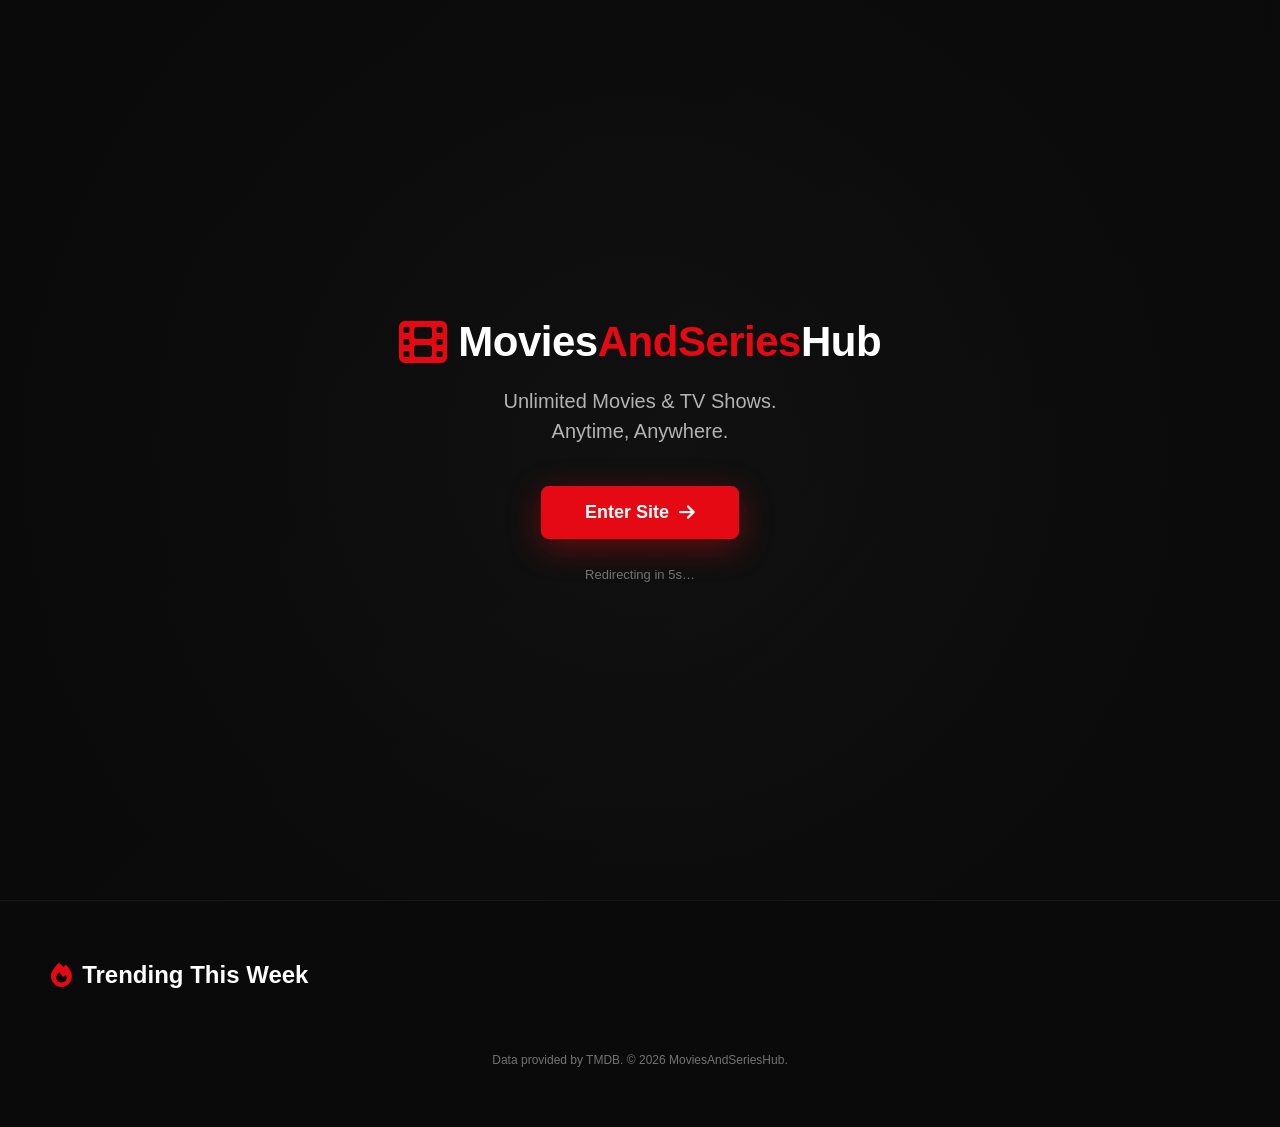
==== commit 078dbe3b: "Add files via upload" ====
--- a/index.html
+++ b/index.html
@@ -9,26 +9,32 @@
     <title>MoviesAndSeriesHub - Your Movie & TV Streaming Guide</title>
     <meta name="description" content="MoviesAndSeriesHub - Watch movies and TV shows online for free. Stream the latest movies, TV series, and more.">
     <meta name="robots" content="index, follow">
+
+    <!-- First-time visitors → landing page -->
+    <script>
+        if (!localStorage.getItem('landingSeen')) {
+            location.replace('landing.html');
+        }
+    </script>
+
     <link rel="icon" href="data:image/svg+xml,%3Csvg xmlns='http://www.w3.org/2000/svg' viewBox='0 0 100 100'%3E%3Crect width='100' height='100' fill='%23e50914'/%3E%3Ctext x='50' y='68' font-size='60' font-family='Arial' text-anchor='middle' fill='white' font-weight='bold'%3EMSH%3C/text%3E%3C/svg%3E">
     <link rel="manifest" href="public/manifest.json">
-    <!-- CSS -->
-<link rel="stylesheet" href="css/base.css">
-<link rel="stylesheet" href="css/layout.css">
-<link rel="stylesheet" href="css/components.css">
-<link rel="stylesheet" href="css/player.css">
-<link rel="stylesheet" href="css/continue.css">
-<link rel="stylesheet" href="css/filters.css">
-<link rel="stylesheet" href="css/modals.css">
-<link rel="stylesheet" href="css/seasons.css">
-<link rel="stylesheet" href="css/footer.css">
-<link rel="stylesheet" href="css/toasts.css">
-<link rel="stylesheet" href="css/utilities.css">
-<link rel="stylesheet" href="css/responsive.css">
-<link rel="stylesheet" href="https://cdnjs.cloudflare.com/ajax/libs/font-awesome/6.4.0/css/all.min.css">
+    <link rel="stylesheet" href="css/base.css">
+    <link rel="stylesheet" href="css/layout.css">
+    <link rel="stylesheet" href="css/components.css">
+    <link rel="stylesheet" href="css/player.css">
+    <link rel="stylesheet" href="css/continue.css">
+    <link rel="stylesheet" href="css/filters.css">
+    <link rel="stylesheet" href="css/modals.css">
+    <link rel="stylesheet" href="css/seasons.css">
+    <link rel="stylesheet" href="css/footer.css">
+    <link rel="stylesheet" href="css/toasts.css">
+    <link rel="stylesheet" href="css/utilities.css">
+    <link rel="stylesheet" href="css/responsive.css">
     <link rel="stylesheet" href="https://cdnjs.cloudflare.com/ajax/libs/font-awesome/6.4.0/css/all.min.css">
 </head>
 <body>
-    <!-- HEADER -->
+    <!-- ===== HEADER ===== -->
     <header class="header" id="header">
         <nav class="nav">
             <div class="logo">
@@ -39,10 +45,10 @@
                 <i class="fas fa-bars"></i>
             </button>
             <div class="nav-links" id="navLinks">
-                <a href="#" class="active" data-category="now_playing">Now Playing</a>
-                <a href="#" data-category="popular">Popular</a>
-                <a href="#" data-category="top_rated">Top Rated</a>
-                <a href="#" data-category="upcoming">Upcoming</a>
+                <a href="index.html" class="active" data-category="now_playing">Now Playing</a>
+                <a href="index.html" data-category="popular">Popular</a>
+                <a href="index.html" data-category="top_rated">Top Rated</a>
+                <a href="index.html" data-category="upcoming">Upcoming</a>
             </div>
             <div class="header-actions">
                 <div class="search-container">
@@ -58,7 +64,7 @@
         </nav>
     </header>
 
-    <!-- HERO BANNER -->
+    <!-- ===== HERO BANNER ===== -->
     <section class="hero" id="hero">
         <div class="hero-content">
             <h1 id="heroTitle">Welcome to MoviesAndSeriesHub</h1>
@@ -74,7 +80,7 @@
         </div>
     </section>
 
-    <!-- CONTINUE WATCHING -->
+    <!-- ===== CONTINUE WATCHING ===== -->
     <section class="continue-watching" id="continueWatching" style="display:none;">
         <div class="section-header">
             <h2><i class="fas fa-clock" style="color: var(--primary);"></i> Continue Watching</h2>
@@ -82,7 +88,7 @@
         <div class="continue-grid"></div>
     </section>
 
-    <!-- MOVIES / TV SHOWS SECTION -->
+    <!-- ===== MOVIES / TV SHOWS SECTION ===== -->
     <section class="movies-section">
         <div class="section-header">
             <div>
@@ -134,7 +140,7 @@
         </div>
     </section>
 
-    <!-- MOVIE DETAIL MODAL -->
+    <!-- ===== MOVIE DETAIL MODAL ===== -->
     <div class="modal" id="movieModal">
         <div class="modal-content">
             <span class="modal-close" id="modalClose">&times;</span>
@@ -142,7 +148,7 @@
         </div>
     </div>
 
-    <!-- SEASONS & EPISODES MODAL -->
+    <!-- ===== SEASONS & EPISODES MODAL ===== -->
     <div class="modal" id="seasonsModal">
         <div class="modal-content">
             <span class="modal-close" id="seasonsModalClose">&times;</span>
@@ -150,7 +156,7 @@
         </div>
     </div>
 
-    <!-- ===== PLAYER MODAL – NO OVERLAY ===== -->
+    <!-- ===== PLAYER MODAL (kept for embedded preview / fallback) ===== -->
     <div class="player-modal" id="playerModal">
         <div class="player-container">
             <div class="player-header">
@@ -158,7 +164,11 @@
                 <button class="player-close" id="playerClose">&times;</button>
             </div>
             <div class="player-wrapper">
-                <!-- Iframe – NO SANDBOX (popups blocked by JavaScript) -->
+                <div class="play-overlay" id="playOverlay" style="display:none;">
+                    <div class="play-icon"><i class="fas fa-play"></i></div>
+                    <div class="play-text">Click to Play</div>
+                    <div class="play-sub">Popup blocker is active</div>
+                </div>
                 <iframe id="playerIframe"
                     src=""
                     width="100%"
@@ -168,8 +178,6 @@
                     allow="autoplay; encrypted-media; fullscreen"
                     loading="lazy">
                 </iframe>
-
-                <!-- Loading Spinner -->
                 <div class="player-loading" id="playerLoading" style="display: none;">
                     <div class="spinner"></div>
                     <span>Loading video...</span>
@@ -183,7 +191,7 @@
         </div>
     </div>
 
-    <!-- TRAILER MODAL -->
+    <!-- ===== TRAILER MODAL ===== -->
     <div class="trailer-modal" id="trailerModal">
         <div class="trailer-content">
             <button class="trailer-close" id="trailerClose"><i class="fas fa-times"></i></button>
@@ -191,19 +199,19 @@
         </div>
     </div>
 
-    <!-- BACK TO TOP -->
+    <!-- ===== BACK TO TOP ===== -->
     <button id="backToTop" class="back-to-top"><i class="fas fa-arrow-up"></i></button>
 
-    <!-- MOBILE BOTTOM NAVIGATION -->
+    <!-- ===== MOBILE BOTTOM NAVIGATION ===== -->
     <nav class="mobile-bottom-nav" id="mobileBottomNav">
-        <a href="#" class="active" data-category="now_playing"><i class="fas fa-home"></i><span>Home</span></a>
-        <a href="#" data-category="popular"><i class="fas fa-fire"></i><span>Popular</span></a>
-        <a href="#" data-category="top_rated"><i class="fas fa-star"></i><span>Top</span></a>
-        <a href="#" data-category="upcoming"><i class="fas fa-calendar-plus"></i><span>Upcoming</span></a>
+        <a href="index.html" class="active" data-category="now_playing"><i class="fas fa-home"></i><span>Home</span></a>
+        <a href="index.html" data-category="popular"><i class="fas fa-fire"></i><span>Popular</span></a>
+        <a href="index.html" data-category="top_rated"><i class="fas fa-star"></i><span>Top</span></a>
+        <a href="index.html" data-category="upcoming"><i class="fas fa-calendar-plus"></i><span>Upcoming</span></a>
         <a href="#" id="mobileSearchToggle"><i class="fas fa-search"></i><span>Search</span></a>
     </nav>
 
-    <!-- FOOTER -->
+    <!-- ===== FOOTER ===== -->
     <footer class="footer">
         <div class="footer-content">
             <div class="footer-section">
@@ -212,10 +220,10 @@
             </div>
             <div class="footer-section">
                 <h4>Categories</h4>
-                <a href="#" data-category="now_playing">Now Playing</a>
-                <a href="#" data-category="popular">Popular Movies & TV</a>
-                <a href="#" data-category="top_rated">Top Rated</a>
-                <a href="#" data-category="upcoming">Upcoming</a>
+                <a href="index.html" data-category="now_playing">Now Playing</a>
+                <a href="index.html" data-category="popular">Popular Movies & TV</a>
+                <a href="index.html" data-category="top_rated">Top Rated</a>
+                <a href="index.html" data-category="upcoming">Upcoming</a>
             </div>
             <div class="footer-section">
                 <h4>Legal</h4>
@@ -238,7 +246,7 @@
         </div>
     </footer>
 
-    <!-- SCRIPTS -->
+    <!-- ===== SCRIPTS ===== -->
     <script src="js/config.js"></script>
     <script src="js/state.js"></script>
     <script src="js/utils.js"></script>
@@ -255,16 +263,16 @@
     <script src="js/social.js"></script>
     <script src="js/main.js"></script>
 
-    <!-- SERVICE WORKER REGISTRATION -->
+    <!-- ===== SERVICE WORKER REGISTRATION ===== -->
     <script>
         if ('serviceWorker' in navigator) {
             window.addEventListener('load', function() {
                 navigator.serviceWorker.register('service-worker/sw.js')
                     .then(function(reg) {
-                        console.log('Service Worker registered successfully!');
+                        console.log('✅ Service Worker registered successfully!');
                     })
                     .catch(function(err) {
-                        console.warn('Service Worker registration failed:', err);
+                        console.warn('⚠️ Service Worker registration failed:', err);
                     });
             });
         }
--- a/css/layout.css
+++ b/css/layout.css
@@ -1,5 +1,5 @@
 /* ============================================
-   LAYOUT - Header, Navigation, Hero
+   LAYOUT - Header, Navigation, Hero, Back-to-Top
    ============================================ */
 
 /* ----- Header ----- */
@@ -63,12 +63,14 @@
     cursor: pointer;
     padding: 4px 8px;
     transition: var(--transition);
+    z-index: 1001;
 }
 
 .mobile-menu-toggle:hover {
     color: var(--primary);
 }
 
+/* ----- Nav Links (Desktop) ----- */
 .nav-links {
     display: flex;
     gap: 24px;
@@ -82,6 +84,7 @@
     font-weight: 500;
     transition: var(--transition);
     position: relative;
+    padding: 4px 0;
 }
 
 .nav-links a:hover,
@@ -97,15 +100,33 @@
     color: #1a1a2e;
 }
 
+/* ----- Active Underline / Arrow Indicator ----- */
 .nav-links a.active::after {
     content: '';
     position: absolute;
     bottom: -4px;
     left: 0;
     right: 0;
-    height: 2px;
+    height: 3px;
     background: var(--primary);
     border-radius: 2px;
+    animation: underlineSlide 0.3s ease;
+}
+
+@keyframes underlineSlide {
+    from {
+        transform: scaleX(0);
+        opacity: 0;
+    }
+    to {
+        transform: scaleX(1);
+        opacity: 1;
+    }
+}
+
+/* ----- Search Link Styling ----- */
+.nav-links a[data-category="search"] {
+    display: none;
 }
 
 /* ----- Header Actions ----- */
@@ -327,4 +348,47 @@
 .hero-image .movie-title-overlay p {
     font-size: 14px;
     color: var(--text-secondary);
+}
+
+/* ----- Back to Top Button ----- */
+.back-to-top {
+    position: fixed;
+    bottom: 90px;
+    right: 20px;
+    background: var(--primary);
+    color: #fff;
+    border: none;
+    border-radius: 50%;
+    width: 48px;
+    height: 48px;
+    font-size: 20px;
+    cursor: pointer;
+    box-shadow: var(--shadow);
+    transition: var(--transition);
+    z-index: 100;
+    opacity: 0;
+    visibility: hidden;
+    transform: translateY(20px);
+}
+
+.back-to-top:hover {
+    transform: scale(1.1) translateY(0);
+    background: var(--primary-hover);
+}
+
+.back-to-top.visible {
+    opacity: 1;
+    visibility: visible;
+    transform: translateY(0);
+}
+
+@keyframes fadeInUp {
+    from {
+        opacity: 0;
+        transform: translateY(20px);
+    }
+    to {
+        opacity: 1;
+        transform: translateY(0);
+    }
 }
--- a/css/components.css
+++ b/css/components.css
@@ -1,5 +1,5 @@
 /* ============================================
-   COMPONENTS - Cards, Badges, Buttons, Modals
+   COMPONENTS - Cards, Badges, Buttons, Modals, Anime
    ============================================ */
 
 /* ----- Movies Grid ----- */
@@ -526,4 +526,268 @@
 @keyframes noResultsPulse {
     0%, 100% { opacity: 1; }
     50% { opacity: 0.7; }
+}
+
+/* ============================================
+   ANIME - Horizontal Carousel
+   ============================================ */
+
+.h-carousel {
+    position: relative;
+    overflow: hidden;
+    margin: 12px 0 32px;
+}
+
+.h-carousel-track {
+    display: flex;
+    gap: 16px;
+    overflow-x: auto;
+    padding: 8px 4px 12px;
+    scroll-snap-type: x mandatory;
+    -webkit-overflow-scrolling: touch;
+    scrollbar-width: none;
+}
+
+.h-carousel-track::-webkit-scrollbar {
+    display: none;
+}
+
+.h-carousel-track .anime-card {
+    flex: 0 0 160px;
+    scroll-snap-align: start;
+    background: var(--bg-secondary);
+    border-radius: 12px;
+    overflow: hidden;
+    transition: var(--transition);
+    cursor: pointer;
+}
+
+.h-carousel-track .anime-card:hover {
+    transform: scale(1.05);
+    box-shadow: var(--shadow);
+}
+
+.h-carousel-track .anime-card-inner {
+    position: relative;
+    aspect-ratio: 2/3;
+    overflow: hidden;
+}
+
+.h-carousel-track .anime-card-poster {
+    width: 100%;
+    height: 100%;
+    object-fit: cover;
+}
+
+.h-carousel-track .anime-card-badge {
+    position: absolute;
+    top: 8px;
+    right: 8px;
+    background: rgba(0, 0, 0, 0.8);
+    padding: 2px 8px;
+    border-radius: 12px;
+    font-size: 11px;
+    font-weight: 600;
+    color: #f5c518;
+    z-index: 2;
+}
+
+.h-carousel-track .anime-card-overlay {
+    position: absolute;
+    bottom: 0;
+    left: 0;
+    right: 0;
+    padding: 30px 10px 10px;
+    background: linear-gradient(to top, rgba(0,0,0,0.9), transparent);
+    display: flex;
+    justify-content: space-between;
+    font-size: 11px;
+    color: var(--text-secondary);
+    z-index: 2;
+}
+
+.h-carousel-track .anime-card-title {
+    padding: 8px 8px 4px;
+    font-size: 13px;
+    font-weight: 500;
+    text-align: center;
+    display: -webkit-box;
+    -webkit-line-clamp: 2;
+    -webkit-box-orient: vertical;
+    overflow: hidden;
+}
+
+/* ============================================
+   ANIME - Schedule
+   ============================================ */
+
+.schedule-grid {
+    display: grid;
+    grid-template-columns: repeat(auto-fill, minmax(200px, 1fr));
+    gap: 16px;
+    margin-top: 12px;
+    margin-bottom: 32px;
+}
+
+.schedule-day {
+    background: var(--bg-secondary);
+    border-radius: 12px;
+    padding: 16px;
+    border: 1px solid var(--border-color);
+}
+
+.schedule-day h3 {
+    font-size: 16px;
+    font-weight: 600;
+    margin-bottom: 12px;
+    color: var(--text-primary);
+    border-bottom: 1px solid var(--border-color);
+    padding-bottom: 8px;
+}
+
+.schedule-day ul {
+    list-style: none;
+    padding: 0;
+    margin: 0;
+}
+
+.schedule-day li {
+    display: flex;
+    align-items: center;
+    gap: 8px;
+    padding: 6px 0;
+    cursor: pointer;
+    transition: var(--transition);
+    border-radius: 4px;
+    padding: 6px 8px;
+}
+
+.schedule-day li:hover {
+    background: var(--bg-hover);
+    color: var(--text-primary);
+}
+
+.schedule-time {
+    font-size: 12px;
+    color: var(--text-muted);
+    min-width: 45px;
+}
+
+.schedule-title {
+    flex: 1;
+    font-size: 13px;
+    font-weight: 500;
+    white-space: nowrap;
+    overflow: hidden;
+    text-overflow: ellipsis;
+}
+
+.schedule-ep {
+    font-size: 11px;
+    color: var(--text-muted);
+}
+
+/* ============================================
+   MOBILE BOTTOM NAVIGATION
+   ============================================ */
+
+.mobile-bottom-nav {
+    display: none;
+    position: fixed;
+    bottom: 0;
+    left: 0;
+    right: 0;
+    background: var(--bg-primary);
+    border-top: 1px solid var(--border-color);
+    padding: 8px 0 env(safe-area-inset-bottom);
+    z-index: 100;
+    justify-content: space-around;
+    align-items: center;
+    backdrop-filter: blur(8px);
+}
+
+.mobile-bottom-nav a {
+    display: flex;
+    flex-direction: column;
+    align-items: center;
+    color: var(--text-muted);
+    text-decoration: none;
+    font-size: 10px;
+    padding: 4px 12px;
+    gap: 2px;
+    transition: var(--transition);
+    position: relative;
+}
+
+.mobile-bottom-nav a i {
+    font-size: 20px;
+    transition: var(--transition);
+}
+
+.mobile-bottom-nav a.active {
+    color: var(--primary);
+}
+
+.mobile-bottom-nav a.active i {
+    transform: scale(1.1);
+}
+
+.mobile-bottom-nav a.active::after {
+    content: '';
+    position: absolute;
+    top: -1px;
+    left: 50%;
+    transform: translateX(-50%);
+    width: 24px;
+    height: 3px;
+    background: var(--primary);
+    border-radius: 2px;
+}
+
+.mobile-bottom-nav a:hover {
+    color: var(--text-primary);
+}
+
+/* Show mobile nav only on mobile */
+@media (max-width: 768px) {
+    .mobile-bottom-nav {
+        display: flex;
+    }
+}
+
+@media (max-width: 480px) {
+    .mobile-bottom-nav a {
+        font-size: 9px;
+        padding: 4px 8px;
+    }
+    .mobile-bottom-nav a i {
+        font-size: 18px;
+    }
+}
+
+/* ----- Responsive for Anime Carousel ----- */
+@media (max-width: 768px) {
+    .h-carousel-track .anime-card {
+        flex: 0 0 130px;
+    }
+    .schedule-grid {
+        grid-template-columns: repeat(auto-fill, minmax(160px, 1fr));
+    }
+}
+
+@media (max-width: 480px) {
+    .h-carousel-track .anime-card {
+        flex: 0 0 110px;
+    }
+    .schedule-grid {
+        grid-template-columns: repeat(auto-fill, minmax(140px, 1fr));
+    }
+    .schedule-day li {
+        font-size: 12px;
+        padding: 4px 6px;
+    }
+    .schedule-time {
+        min-width: 35px;
+        font-size: 10px;
+    }
 }
--- a/css/utilities.css
+++ b/css/utilities.css
@@ -15,6 +15,25 @@
     display: none !important;
 }
 
+/* ----- Back-to-Top Visibility ----- */
+.back-to-top.visible {
+    opacity: 1 !important;
+    visibility: visible !important;
+    transform: translateY(0) !important;
+    animation: fadeInUp 0.3s ease;
+}
+
+@keyframes fadeInUp {
+    from {
+        opacity: 0;
+        transform: translateY(20px);
+    }
+    to {
+        opacity: 1;
+        transform: translateY(0);
+    }
+}
+
 /* ----- Reduced Motion ----- */
 @media (prefers-reduced-motion: reduce) {
     * {
--- a/css/responsive.css
+++ b/css/responsive.css
@@ -55,7 +55,7 @@
     }
 }
 
-/* ----- Mobile ----- */
+/* ----- Mobile (FIXED) ----- */
 @media (max-width: 768px) {
     .header {
         padding: 10px 4%;
@@ -63,11 +63,20 @@
     .nav {
         flex-wrap: wrap;
         gap: 10px;
-    }
+        position: relative;
+    }
+    
+    /* Mobile menu toggle - always visible on mobile */
+    .mobile-menu-toggle {
+        display: block;
+        order: 2;
+    }
+    
+    /* Nav links - hidden by default, shown when .open */
     .nav-links {
         display: none;
         position: absolute;
-        top: 60px;
+        top: 100%;
         left: 0;
         right: 0;
         background: var(--bg-primary);
@@ -75,34 +84,73 @@
         flex-direction: column;
         border-bottom: 1px solid var(--border-color);
         box-shadow: 0 8px 32px rgba(0, 0, 0, 0.5);
-    }
+        z-index: 1000;
+        gap: 0;
+        width: 100%;
+    }
+    
     .nav-links.open {
         display: flex;
     }
+    
     .nav-links a {
-        padding: 10px 0;
+        padding: 12px 0;
         font-size: 16px;
         width: 100%;
         text-align: center;
-    }
-    .mobile-menu-toggle {
-        display: block;
-    }
+        border-bottom: 1px solid var(--border-color);
+        color: var(--text-secondary);
+    }
+    
+    .nav-links a:last-child {
+        border-bottom: none;
+    }
+    
+    /* Active state for mobile nav - uses color and background */
+    .nav-links a.active {
+        color: var(--text-primary) !important;
+        background: rgba(229, 9, 20, 0.1);
+        border-radius: 4px;
+        border-left: 3px solid var(--primary);
+        padding-left: 12px;
+        text-align: left;
+    }
+    
+    .nav-links a.active::after {
+        display: none;
+    }
+    
+    /* Header actions */
     .header-actions {
         flex: 1;
         justify-content: flex-end;
-    }
+        order: 3;
+        gap: 8px;
+    }
+    
     .search-container {
         width: 100%;
+        max-width: 180px;
     }
     .search-input {
         width: 100%;
+        font-size: 13px;
+        padding: 6px 10px;
+    }
+    
+    .logo {
+        font-size: 20px;
+        order: 1;
+    }
+    .logo i {
+        font-size: 22px;
     }
 
     .hero {
         padding: 40px 4%;
         min-height: auto;
         gap: 20px;
+        margin-top: 60px;
     }
     .hero-content h1 {
         font-size: 28px;
@@ -262,15 +310,18 @@
     .social-popup-content h2 {
         font-size: 26px;
     }
+    
+    /* Back to top button - mobile */
     .back-to-top {
         bottom: 80px;
+        right: 16px;
         width: 40px;
         height: 40px;
         font-size: 16px;
     }
 }
 
-/* ----- Small Mobile ----- */
+/* ----- Small Mobile (FIXED) ----- */
 @media (max-width: 480px) {
     .logo {
         font-size: 18px;
@@ -278,6 +329,18 @@
     .logo i {
         font-size: 20px;
     }
+    
+    .header-actions {
+        gap: 4px;
+    }
+    .search-container {
+        max-width: 120px;
+    }
+    .search-input {
+        font-size: 12px;
+        padding: 4px 8px;
+    }
+    
     .hero-content h1 {
         font-size: 22px;
     }
@@ -371,4 +434,76 @@
     .social-popup-icon {
         font-size: 40px;
     }
+    
+    .back-to-top {
+        bottom: 72px;
+        right: 12px;
+        width: 36px;
+        height: 36px;
+        font-size: 14px;
+    }
+}
+
+/* ----- Mobile Bottom Navigation (FIXED) ----- */
+.mobile-bottom-nav {
+    display: none;
+    position: fixed;
+    bottom: 0;
+    left: 0;
+    right: 0;
+    background: var(--bg-primary);
+    border-top: 1px solid var(--border-color);
+    padding: 8px 0 env(safe-area-inset-bottom);
+    z-index: 100;
+    justify-content: space-around;
+    align-items: center;
+    backdrop-filter: blur(8px);
+}
+
+@media (max-width: 768px) {
+    .mobile-bottom-nav {
+        display: flex;
+    }
+}
+
+.mobile-bottom-nav a {
+    display: flex;
+    flex-direction: column;
+    align-items: center;
+    color: var(--text-muted);
+    text-decoration: none;
+    font-size: 10px;
+    padding: 4px 12px;
+    gap: 2px;
+    transition: var(--transition);
+    position: relative;
+}
+
+.mobile-bottom-nav a i {
+    font-size: 20px;
+    transition: var(--transition);
+}
+
+.mobile-bottom-nav a.active {
+    color: var(--primary);
+}
+
+.mobile-bottom-nav a.active i {
+    transform: scale(1.1);
+}
+
+.mobile-bottom-nav a.active::after {
+    content: '';
+    position: absolute;
+    top: -1px;
+    left: 50%;
+    transform: translateX(-50%);
+    width: 24px;
+    height: 3px;
+    background: var(--primary);
+    border-radius: 2px;
+}
+
+.mobile-bottom-nav a:hover {
+    color: var(--text-primary);
 }
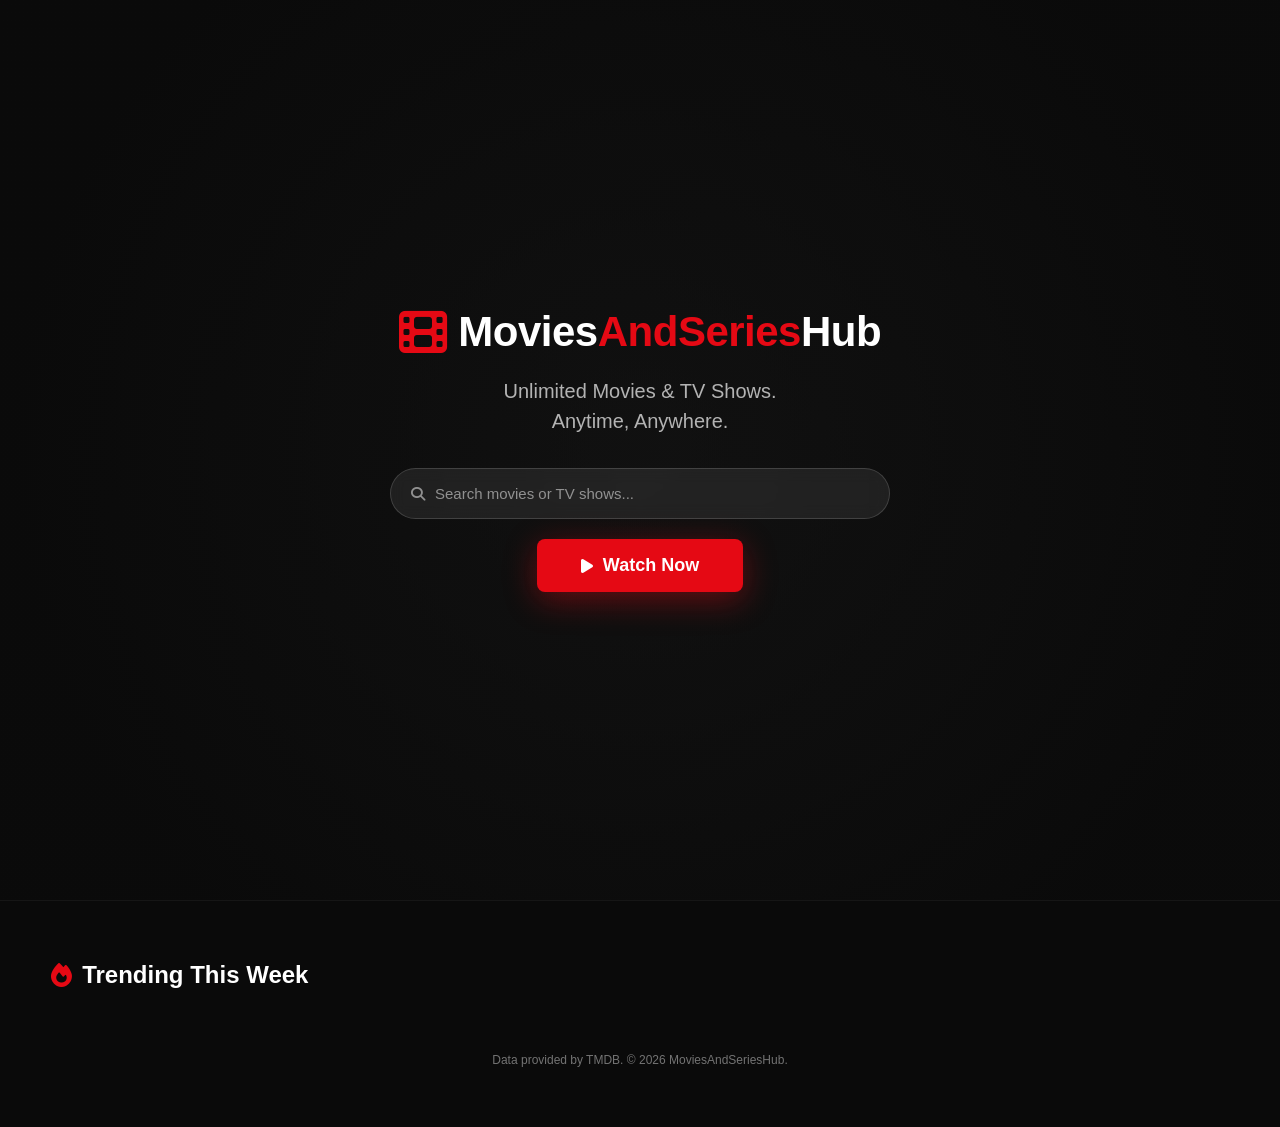
==== commit 29b5ec0e: "Revamp landing page structure and meta tags Updated the landing page layout and metadata for MoviesA" ====
--- a/index.html
+++ b/index.html
@@ -2,280 +2,69 @@
 <html lang="en" data-theme="dark">
 <head>
     <meta charset="UTF-8">
-    <meta name="viewport" content="width=device-width, initial-scale=1.0, maximum-scale=1.0, user-scalable=yes">
+    <meta name="viewport" content="width=device-width, initial-scale=1.0">
     <meta name="theme-color" content="#141414">
-    <meta name="mobile-web-app-capable" content="yes">
-    <meta name="apple-mobile-web-app-status-bar-style" content="black-translucent">
-    <title>MoviesAndSeriesHub - Your Movie & TV Streaming Guide</title>
-    <meta name="description" content="MoviesAndSeriesHub - Watch movies and TV shows online for free. Stream the latest movies, TV series, and more.">
-    <meta name="robots" content="index, follow">
-
-    <!-- First-time visitors → landing page -->
-    <script>
-        if (!localStorage.getItem('landingSeen')) {
-            location.replace('landing.html');
-        }
-    </script>
-
+    <meta name="description" content="MoviesAndSeriesHub - Stream unlimited movies and TV shows.">
+    <title>MoviesAndSeriesHub - Welcome</title>
     <link rel="icon" href="data:image/svg+xml,%3Csvg xmlns='http://www.w3.org/2000/svg' viewBox='0 0 100 100'%3E%3Crect width='100' height='100' fill='%23e50914'/%3E%3Ctext x='50' y='68' font-size='60' font-family='Arial' text-anchor='middle' fill='white' font-weight='bold'%3EMSH%3C/text%3E%3C/svg%3E">
     <link rel="manifest" href="public/manifest.json">
     <link rel="stylesheet" href="css/base.css">
-    <link rel="stylesheet" href="css/layout.css">
-    <link rel="stylesheet" href="css/components.css">
-    <link rel="stylesheet" href="css/player.css">
-    <link rel="stylesheet" href="css/continue.css">
-    <link rel="stylesheet" href="css/filters.css">
-    <link rel="stylesheet" href="css/modals.css">
-    <link rel="stylesheet" href="css/seasons.css">
-    <link rel="stylesheet" href="css/footer.css">
-    <link rel="stylesheet" href="css/toasts.css">
-    <link rel="stylesheet" href="css/utilities.css">
-    <link rel="stylesheet" href="css/responsive.css">
+    <link rel="stylesheet" href="css/landing.css">
     <link rel="stylesheet" href="https://cdnjs.cloudflare.com/ajax/libs/font-awesome/6.4.0/css/all.min.css">
+    <script>
+        (function() {
+            var saved = localStorage.getItem('theme') || 'dark';
+            document.documentElement.setAttribute('data-theme', saved);
+        })();
+    </script>
 </head>
-<body>
-    <!-- ===== HEADER ===== -->
-    <header class="header" id="header">
-        <nav class="nav">
-            <div class="logo">
-                <i class="fas fa-film" style="color: #e50914;"></i>
-                <span>Movies<span style="color: #e50914;">AndSeries</span>Hub</span>
+<body class="landing-body">
+
+    <section class="landing-hero">
+        <div class="landing-backdrop" id="landingBackdrop"></div>
+        <div class="landing-overlay"></div>
+
+        <div class="landing-content">
+            <div class="landing-logo">
+                <i class="fas fa-film"></i>
+                <span>Movies<span class="accent">AndSeries</span>Hub</span>
             </div>
-            <button class="mobile-menu-toggle" id="mobileMenuToggle" aria-label="Toggle menu">
-                <i class="fas fa-bars"></i>
-            </button>
-            <div class="nav-links" id="navLinks">
-                <a href="index.html" class="active" data-category="now_playing">Now Playing</a>
-                <a href="index.html" data-category="popular">Popular</a>
-                <a href="index.html" data-category="top_rated">Top Rated</a>
-                <a href="index.html" data-category="upcoming">Upcoming</a>
-            </div>
-            <div class="header-actions">
-                <div class="search-container">
-                    <input type="text" id="searchInput" placeholder="Search movies or TV shows..." class="search-input">
-                    <button id="searchBtn" class="search-btn">
+            <p class="landing-tagline">Unlimited Movies &amp; TV Shows.<br>Anytime, Anywhere.</p>
+
+            <!-- Search -->
+            <div class="landing-search-row">
+                <div class="landing-search-box" id="landingSearchBox">
+                    <button type="button" class="landing-search-icon-btn" id="landingSearchIconBtn" aria-label="Open search">
                         <i class="fas fa-search"></i>
                     </button>
-                </div>
-                <button id="themeToggle" class="theme-btn" aria-label="Toggle theme">
-                    <i class="fas fa-moon"></i>
-                </button>
-            </div>
-        </nav>
-    </header>
-
-    <!-- ===== HERO BANNER ===== -->
-    <section class="hero" id="hero">
-        <div class="hero-content">
-            <h1 id="heroTitle">Welcome to MoviesAndSeriesHub</h1>
-            <p id="heroDescription">Discover the best movies and TV shows, create your watchlist, and track what you've watched.</p>
-            <button class="hero-btn" id="browseBtn">
-                <i class="fas fa-play"></i> Browse Movies & TV
-            </button>
-        </div>
-        <div class="hero-image" id="heroImage">
-            <div class="hero-image-placeholder">
-                <i class="fas fa-film"></i>
-            </div>
-        </div>
-    </section>
-
-    <!-- ===== CONTINUE WATCHING ===== -->
-    <section class="continue-watching" id="continueWatching" style="display:none;">
-        <div class="section-header">
-            <h2><i class="fas fa-clock" style="color: var(--primary);"></i> Continue Watching</h2>
-        </div>
-        <div class="continue-grid"></div>
-    </section>
-
-    <!-- ===== MOVIES / TV SHOWS SECTION ===== -->
-    <section class="movies-section">
-        <div class="section-header">
-            <div>
-                <h2 id="sectionTitle">Now Playing & Airing Today</h2>
-                <div class="filter-container">
-                    <select id="genreFilter" class="filter-select">
-                        <option value="all">All Genres</option>
-                    </select>
-                    <select id="yearFilter" class="filter-select">
-                        <option value="all">All Years</option>
-                        <option value="2026">2026</option>
-                        <option value="2025">2025</option>
-                        <option value="2024">2024</option>
-                        <option value="2023">2023</option>
-                        <option value="2022">2022</option>
-                        <option value="2021">2021</option>
-                        <option value="2020">2020</option>
-                    </select>
-                    <select id="sortFilter" class="filter-select">
-                        <option value="popularity.desc">Most Popular</option>
-                        <option value="vote_average.desc">Top Rated</option>
-                        <option value="release_date.desc">Newest</option>
-                        <option value="revenue.desc">Highest Grossing</option>
-                    </select>
+                    <div class="landing-search-input-wrap">
+                        <i class="fas fa-search landing-search-inside-icon"></i>
+                        <input type="text"
+                               class="landing-search-input"
+                               id="landingSearchInput"
+                               placeholder="Search movies or TV shows..."
+                               autocomplete="off">
+                    </div>
+                    <button type="button" class="landing-search-close-btn" id="landingSearchCloseBtn" aria-label="Close search">
+                        <i class="fas fa-times"></i>
+                    </button>
                 </div>
             </div>
-            <div class="view-toggle">
-                <button class="view-btn active" data-view="grid">
-                    <i class="fas fa-th"></i>
-                </button>
-                <button class="view-btn" data-view="list">
-                    <i class="fas fa-list"></i>
-                </button>
-            </div>
-        </div>
 
-        <div class="type-toggle">
-            <button class="type-btn active" data-type="all">All</button>
-            <button class="type-btn" data-type="movie">Movies</button>
-            <button class="type-btn" data-type="tv">TV Shows</button>
-        </div>
-
-        <div class="movies-grid grid-view" id="moviesGrid"></div>
-
-        <div class="load-more-container">
-            <button id="loadMoreBtn" class="load-more-btn" style="display: none;">
-                Load More <i class="fas fa-chevron-down"></i>
+            <!-- Watch Now -->
+            <button class="landing-cta" id="landingEnterBtn">
+                <i class="fas fa-play"></i> Watch Now
             </button>
         </div>
     </section>
 
-    <!-- ===== MOVIE DETAIL MODAL ===== -->
-    <div class="modal" id="movieModal">
-        <div class="modal-content">
-            <span class="modal-close" id="modalClose">&times;</span>
-            <div id="modalBody"></div>
-        </div>
-    </div>
+    <section class="landing-trending">
+        <h2><i class="fas fa-fire"></i> Trending This Week</h2>
+        <div class="landing-trending-grid" id="landingTrendingGrid"></div>
+        <p class="landing-attribution">Data provided by TMDB. © 2026 MoviesAndSeriesHub.</p>
+    </section>
 
-    <!-- ===== SEASONS & EPISODES MODAL ===== -->
-    <div class="modal" id="seasonsModal">
-        <div class="modal-content">
-            <span class="modal-close" id="seasonsModalClose">&times;</span>
-            <div id="seasonsBody"></div>
-        </div>
-    </div>
-
-    <!-- ===== PLAYER MODAL (kept for embedded preview / fallback) ===== -->
-    <div class="player-modal" id="playerModal">
-        <div class="player-container">
-            <div class="player-header">
-                <h3 id="playerTitle">Now Playing</h3>
-                <button class="player-close" id="playerClose">&times;</button>
-            </div>
-            <div class="player-wrapper">
-                <div class="play-overlay" id="playOverlay" style="display:none;">
-                    <div class="play-icon"><i class="fas fa-play"></i></div>
-                    <div class="play-text">Click to Play</div>
-                    <div class="play-sub">Popup blocker is active</div>
-                </div>
-                <iframe id="playerIframe"
-                    src=""
-                    width="100%"
-                    height="100%"
-                    frameborder="0"
-                    allowfullscreen
-                    allow="autoplay; encrypted-media; fullscreen"
-                    loading="lazy">
-                </iframe>
-                <div class="player-loading" id="playerLoading" style="display: none;">
-                    <div class="spinner"></div>
-                    <span>Loading video...</span>
-                </div>
-            </div>
-            <div class="player-controls">
-                <button id="fullscreenBtn"><i class="fas fa-expand"></i> Fullscreen</button>
-                <button id="reloadBtn"><i class="fas fa-sync"></i> Reload</button>
-                <button id="closePlayerBtn"><i class="fas fa-times"></i> Close</button>
-            </div>
-        </div>
-    </div>
-
-    <!-- ===== TRAILER MODAL ===== -->
-    <div class="trailer-modal" id="trailerModal">
-        <div class="trailer-content">
-            <button class="trailer-close" id="trailerClose"><i class="fas fa-times"></i></button>
-            <iframe id="trailerIframe" src="" frameborder="0" allowfullscreen allow="autoplay; encrypted-media"></iframe>
-        </div>
-    </div>
-
-    <!-- ===== BACK TO TOP ===== -->
-    <button id="backToTop" class="back-to-top"><i class="fas fa-arrow-up"></i></button>
-
-    <!-- ===== MOBILE BOTTOM NAVIGATION ===== -->
-    <nav class="mobile-bottom-nav" id="mobileBottomNav">
-        <a href="index.html" class="active" data-category="now_playing"><i class="fas fa-home"></i><span>Home</span></a>
-        <a href="index.html" data-category="popular"><i class="fas fa-fire"></i><span>Popular</span></a>
-        <a href="index.html" data-category="top_rated"><i class="fas fa-star"></i><span>Top</span></a>
-        <a href="index.html" data-category="upcoming"><i class="fas fa-calendar-plus"></i><span>Upcoming</span></a>
-        <a href="#" id="mobileSearchToggle"><i class="fas fa-search"></i><span>Search</span></a>
-    </nav>
-
-    <!-- ===== FOOTER ===== -->
-    <footer class="footer">
-        <div class="footer-content">
-            <div class="footer-section">
-                <h3>MoviesAndSeriesHub</h3>
-                <p>Your ultimate movie and TV show streaming guide. Discover, track, and enjoy.</p>
-            </div>
-            <div class="footer-section">
-                <h4>Categories</h4>
-                <a href="index.html" data-category="now_playing">Now Playing</a>
-                <a href="index.html" data-category="popular">Popular Movies & TV</a>
-                <a href="index.html" data-category="top_rated">Top Rated</a>
-                <a href="index.html" data-category="upcoming">Upcoming</a>
-            </div>
-            <div class="footer-section">
-                <h4>Legal</h4>
-                <a href="pages/privacy.html">Privacy Policy</a>
-                <a href="pages/terms.html">Terms of Service</a>
-                <a href="pages/404.html">Help Center</a>
-            </div>
-            <div class="footer-section">
-                <h4>Follow Us</h4>
-                <div class="social-links">
-                    <a href="#" class="social-link" data-platform="facebook"><i class="fab fa-facebook"></i></a>
-                    <a href="#" class="social-link" data-platform="twitter"><i class="fab fa-twitter"></i></a>
-                    <a href="#" class="social-link" data-platform="instagram"><i class="fab fa-instagram"></i></a>
-                    <a href="#" class="social-link" data-platform="youtube"><i class="fab fa-youtube"></i></a>
-                </div>
-            </div>
-        </div>
-        <div class="footer-bottom">
-            <p>&copy; 2026 MoviesAndSeriesHub. All rights reserved. Data provided by TMDB.<br>A Product of <span class="brand">MINDS OF INTELLECTS</span></p>
-        </div>
-    </footer>
-
-    <!-- ===== SCRIPTS ===== -->
     <script src="js/config.js"></script>
-    <script src="js/state.js"></script>
-    <script src="js/utils.js"></script>
-    <script src="js/api.js"></script>
-    <script src="js/embed-config.js"></script>
-    <script src="js/theme.js"></script>
-    <script src="js/watchlist.js"></script>
-    <script src="js/player.js"></script>
-    <script src="js/modals.js"></script>
-    <script src="js/cards.js"></script>
-    <script src="js/ui.js"></script>
-    <script src="js/filters.js"></script>
-    <script src="js/search.js"></script>
-    <script src="js/social.js"></script>
-    <script src="js/main.js"></script>
-
-    <!-- ===== SERVICE WORKER REGISTRATION ===== -->
-    <script>
-        if ('serviceWorker' in navigator) {
-            window.addEventListener('load', function() {
-                navigator.serviceWorker.register('service-worker/sw.js')
-                    .then(function(reg) {
-                        console.log('✅ Service Worker registered successfully!');
-                    })
-                    .catch(function(err) {
-                        console.warn('⚠️ Service Worker registration failed:', err);
-                    });
-            });
-        }
-    </script>
+    <script src="js/landing.js"></script>
 </body>
-</html>+</html>
--- a/css/landing.css
+++ b/css/landing.css
@@ -0,0 +1,352 @@
+/* ============================================
+   LANDING PAGE — MoviesAndSeriesHub
+   ============================================ */
+
+.landing-body {
+    margin: 0;
+    padding: 0;
+    background: #0a0a0a;
+    color: var(--text-primary);
+    min-height: 100vh;
+    overflow-x: hidden;
+    font-family: 'Segoe UI', Tahoma, Geneva, Verdana, sans-serif;
+}
+
+/* ===== Hero ===== */
+.landing-hero {
+    position: relative;
+    min-height: 100vh;
+    display: flex;
+    align-items: center;
+    justify-content: center;
+    overflow: hidden;
+}
+
+.landing-backdrop {
+    position: absolute;
+    inset: 0;
+    background-size: cover;
+    background-position: center;
+    filter: blur(6px);
+    transform: scale(1.1);
+    opacity: 0.35;
+    transition: opacity 1.2s ease;
+}
+
+.landing-overlay {
+    position: absolute;
+    inset: 0;
+    background:
+        radial-gradient(circle at center, rgba(20,20,20,0.5) 0%, rgba(10,10,10,0.95) 80%),
+        linear-gradient(135deg, rgba(10,10,10,0.85), rgba(20,20,20,0.7));
+    z-index: 1;
+}
+
+[data-theme="light"] .landing-overlay {
+    background:
+        radial-gradient(circle at center, rgba(245,245,245,0.55) 0%, rgba(230,230,230,0.95) 80%),
+        linear-gradient(135deg, rgba(255,255,255,0.85), rgba(240,240,240,0.9));
+}
+
+.landing-content {
+    position: relative;
+    z-index: 2;
+    text-align: center;
+    padding: 40px 20px;
+    max-width: 700px;
+    width: 100%;
+}
+
+/* ----- Logo ----- */
+.landing-logo {
+    font-size: 42px;
+    font-weight: 800;
+    margin-bottom: 20px;
+    display: flex;
+    align-items: center;
+    justify-content: center;
+    gap: 12px;
+    flex-wrap: wrap;
+    color: #fff;
+    letter-spacing: -0.5px;
+}
+[data-theme="light"] .landing-logo {
+    color: #1a1a2e;
+}
+.landing-logo i {
+    color: var(--primary);
+    font-size: 48px;
+}
+.landing-logo .accent { color: var(--primary); }
+
+.landing-tagline {
+    font-size: 20px;
+    color: var(--text-secondary);
+    margin-bottom: 32px;
+    line-height: 1.5;
+    font-weight: 300;
+}
+
+/* ===== Search ===== */
+.landing-search-row {
+    width: 100%;
+    max-width: 500px;
+    margin: 0 auto 20px;
+    display: flex;
+    justify-content: center;
+}
+
+.landing-search-box {
+    display: flex;
+    align-items: center;
+    width: 100%;
+    background: rgba(255, 255, 255, 0.08);
+    border: 1px solid rgba(255, 255, 255, 0.15);
+    border-radius: 30px;
+    padding: 4px;
+    transition: background 0.2s ease,
+                border-color 0.2s ease,
+                box-shadow 0.2s ease,
+                width 0.35s cubic-bezier(0.4, 0, 0.2, 1);
+    backdrop-filter: blur(8px);
+    -webkit-backdrop-filter: blur(8px);
+    position: relative;
+}
+
+.landing-search-box:focus-within {
+    border-color: var(--primary);
+    background: rgba(255, 255, 255, 0.12);
+    box-shadow: 0 0 0 3px rgba(229, 9, 20, 0.15);
+}
+
+[data-theme="light"] .landing-search-box {
+    background: rgba(0, 0, 0, 0.05);
+    border-color: rgba(0, 0, 0, 0.12);
+}
+[data-theme="light"] .landing-search-box:focus-within {
+    background: rgba(0, 0, 0, 0.08);
+}
+
+/* Mobile-only icon button */
+.landing-search-icon-btn {
+    display: none;
+    background: none;
+    border: none;
+    color: #fff;
+    width: 44px;
+    height: 44px;
+    border-radius: 50%;
+    cursor: pointer;
+    align-items: center;
+    justify-content: center;
+    font-size: 16px;
+    flex-shrink: 0;
+    transition: background 0.2s ease, color 0.2s ease;
+}
+[data-theme="light"] .landing-search-icon-btn {
+    color: #1a1a2e;
+}
+.landing-search-icon-btn:hover {
+    background: var(--primary);
+    color: #fff;
+}
+
+/* Input wrapper */
+.landing-search-input-wrap {
+    display: flex;
+    align-items: center;
+    flex: 1;
+    gap: 10px;
+    padding: 0 16px;
+    min-width: 0;
+}
+
+.landing-search-inside-icon {
+    color: rgba(255, 255, 255, 0.5);
+    font-size: 14px;
+    flex-shrink: 0;
+}
+[data-theme="light"] .landing-search-inside-icon {
+    color: rgba(20, 20, 20, 0.45);
+}
+
+.landing-search-input {
+    flex: 1;
+    background: none;
+    border: none;
+    outline: none;
+    color: #fff;
+    font-size: 15px;
+    padding: 12px 0;
+    font-family: inherit;
+    min-width: 0;
+    text-overflow: ellipsis;
+}
+[data-theme="light"] .landing-search-input {
+    color: #1a1a2e;
+}
+
+.landing-search-input::placeholder {
+    color: rgba(255, 255, 255, 0.5);
+    text-overflow: ellipsis;
+}
+[data-theme="light"] .landing-search-input::placeholder {
+    color: rgba(20, 20, 20, 0.45);
+}
+
+/* Mobile-only close button */
+.landing-search-close-btn {
+    display: none;
+    background: none;
+    border: none;
+    color: rgba(255, 255, 255, 0.55);
+    width: 36px;
+    height: 36px;
+    border-radius: 50%;
+    cursor: pointer;
+    align-items: center;
+    justify-content: center;
+    font-size: 14px;
+    flex-shrink: 0;
+    margin-right: 4px;
+    transition: background 0.2s ease, color 0.2s ease;
+}
+[data-theme="light"] .landing-search-close-btn {
+    color: rgba(20, 20, 20, 0.55);
+}
+.landing-search-close-btn:hover {
+    background: rgba(255, 255, 255, 0.1);
+    color: #fff;
+}
+[data-theme="light"] .landing-search-close-btn:hover {
+    background: rgba(0, 0, 0, 0.08);
+    color: #1a1a2e;
+}
+
+/* ===== CTA ===== */
+.landing-cta {
+    display: inline-flex;
+    align-items: center;
+    gap: 10px;
+    padding: 16px 44px;
+    background: var(--primary);
+    color: #fff;
+    border: none;
+    border-radius: 8px;
+    font-size: 18px;
+    font-weight: 700;
+    cursor: pointer;
+    transition: all 0.3s ease;
+    box-shadow: 0 8px 32px rgba(229, 9, 20, 0.4);
+    font-family: inherit;
+}
+.landing-cta:hover {
+    background: var(--primary-hover);
+    transform: scale(1.05);
+    box-shadow: 0 12px 48px rgba(229, 9, 20, 0.6);
+}
+.landing-cta i {
+    font-size: 16px;
+}
+
+/* ===== Trending ===== */
+.landing-trending {
+    max-width: 1440px;
+    margin: 0 auto;
+    padding: 60px 4%;
+    border-top: 1px solid var(--border-color);
+}
+
+.landing-trending h2 {
+    font-size: 24px;
+    font-weight: 600;
+    margin-bottom: 24px;
+    display: flex;
+    align-items: center;
+    gap: 10px;
+}
+.landing-trending h2 i { color: var(--primary); }
+
+.landing-trending-grid {
+    display: grid;
+    grid-template-columns: repeat(auto-fill, minmax(140px, 1fr));
+    gap: 16px;
+}
+
+.landing-trending-card {
+    position: relative;
+    border-radius: 10px;
+    overflow: hidden;
+    aspect-ratio: 2/3;
+    cursor: pointer;
+    transition: transform 0.3s ease;
+    background: var(--bg-secondary);
+}
+.landing-trending-card:hover {
+    transform: scale(1.05);
+    box-shadow: 0 8px 24px rgba(0,0,0,0.6);
+}
+.landing-trending-card img {
+    width: 100%;
+    height: 100%;
+    object-fit: cover;
+    display: block;
+}
+
+.landing-attribution {
+    text-align: center;
+    color: var(--text-muted);
+    font-size: 12px;
+    margin-top: 40px;
+}
+
+/* ===== Responsive ===== */
+@media (max-width: 768px) {
+    .landing-logo { font-size: 28px; }
+    .landing-logo i { font-size: 32px; }
+    .landing-tagline { font-size: 15px; margin-bottom: 24px; }
+    .landing-cta { padding: 14px 32px; font-size: 16px; }
+    .landing-trending-grid {
+        grid-template-columns: repeat(auto-fill, minmax(110px, 1fr));
+    }
+    .landing-trending h2 { font-size: 20px; }
+
+    /* Mobile search — collapsed to icon */
+    .landing-search-box {
+        width: 52px;
+        padding: 4px;
+        justify-content: center;
+    }
+    .landing-search-box.expanded {
+        width: 100%;
+        justify-content: flex-start;
+    }
+
+    .landing-search-icon-btn {
+        display: flex;
+    }
+    .landing-search-box.expanded .landing-search-icon-btn {
+        display: none;
+    }
+
+    .landing-search-input-wrap {
+        display: none;
+        padding: 0 12px 0 4px;
+    }
+    .landing-search-box.expanded .landing-search-input-wrap {
+        display: flex;
+    }
+
+    .landing-search-inside-icon {
+        display: none;
+    }
+
+    .landing-search-box.expanded .landing-search-close-btn {
+        display: flex;
+    }
+
+    .landing-search-input {
+        font-size: 16px; /* prevents iOS auto-zoom */
+        padding: 10px 0;
+    }
+}
